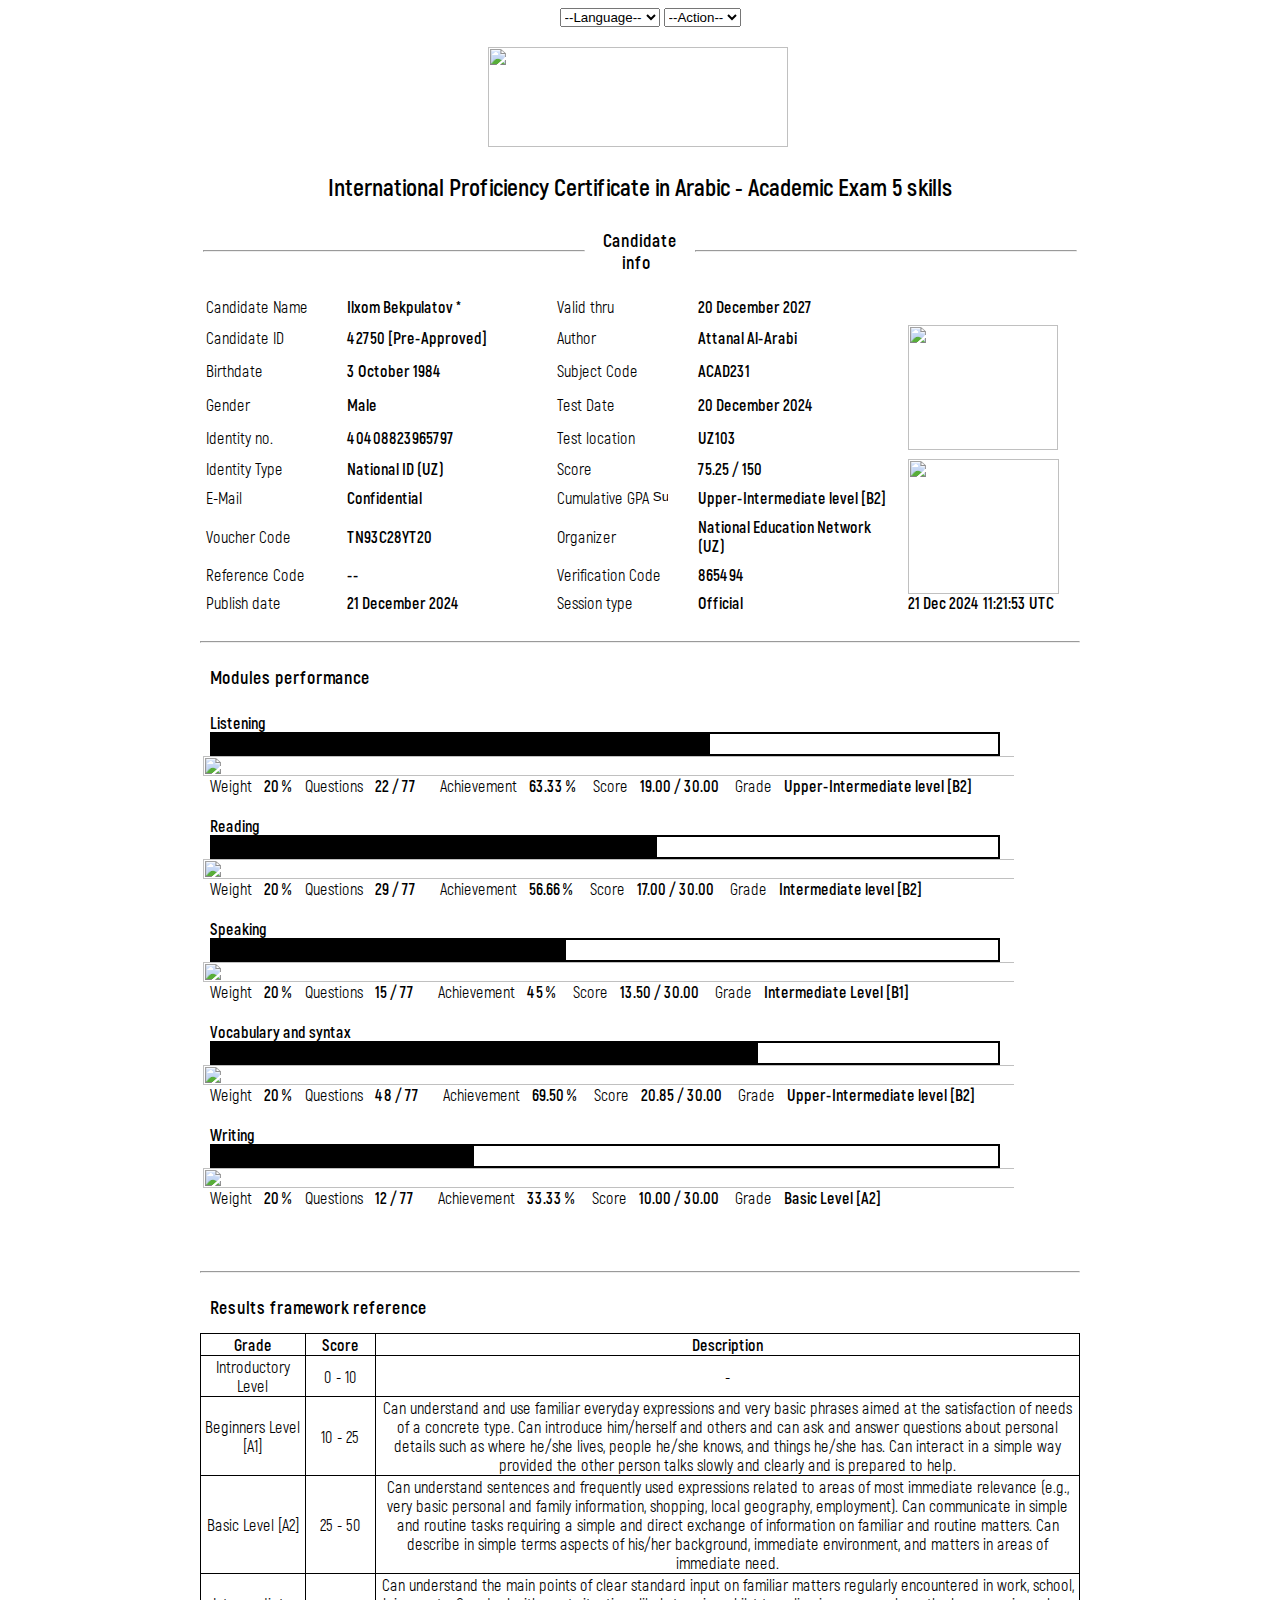
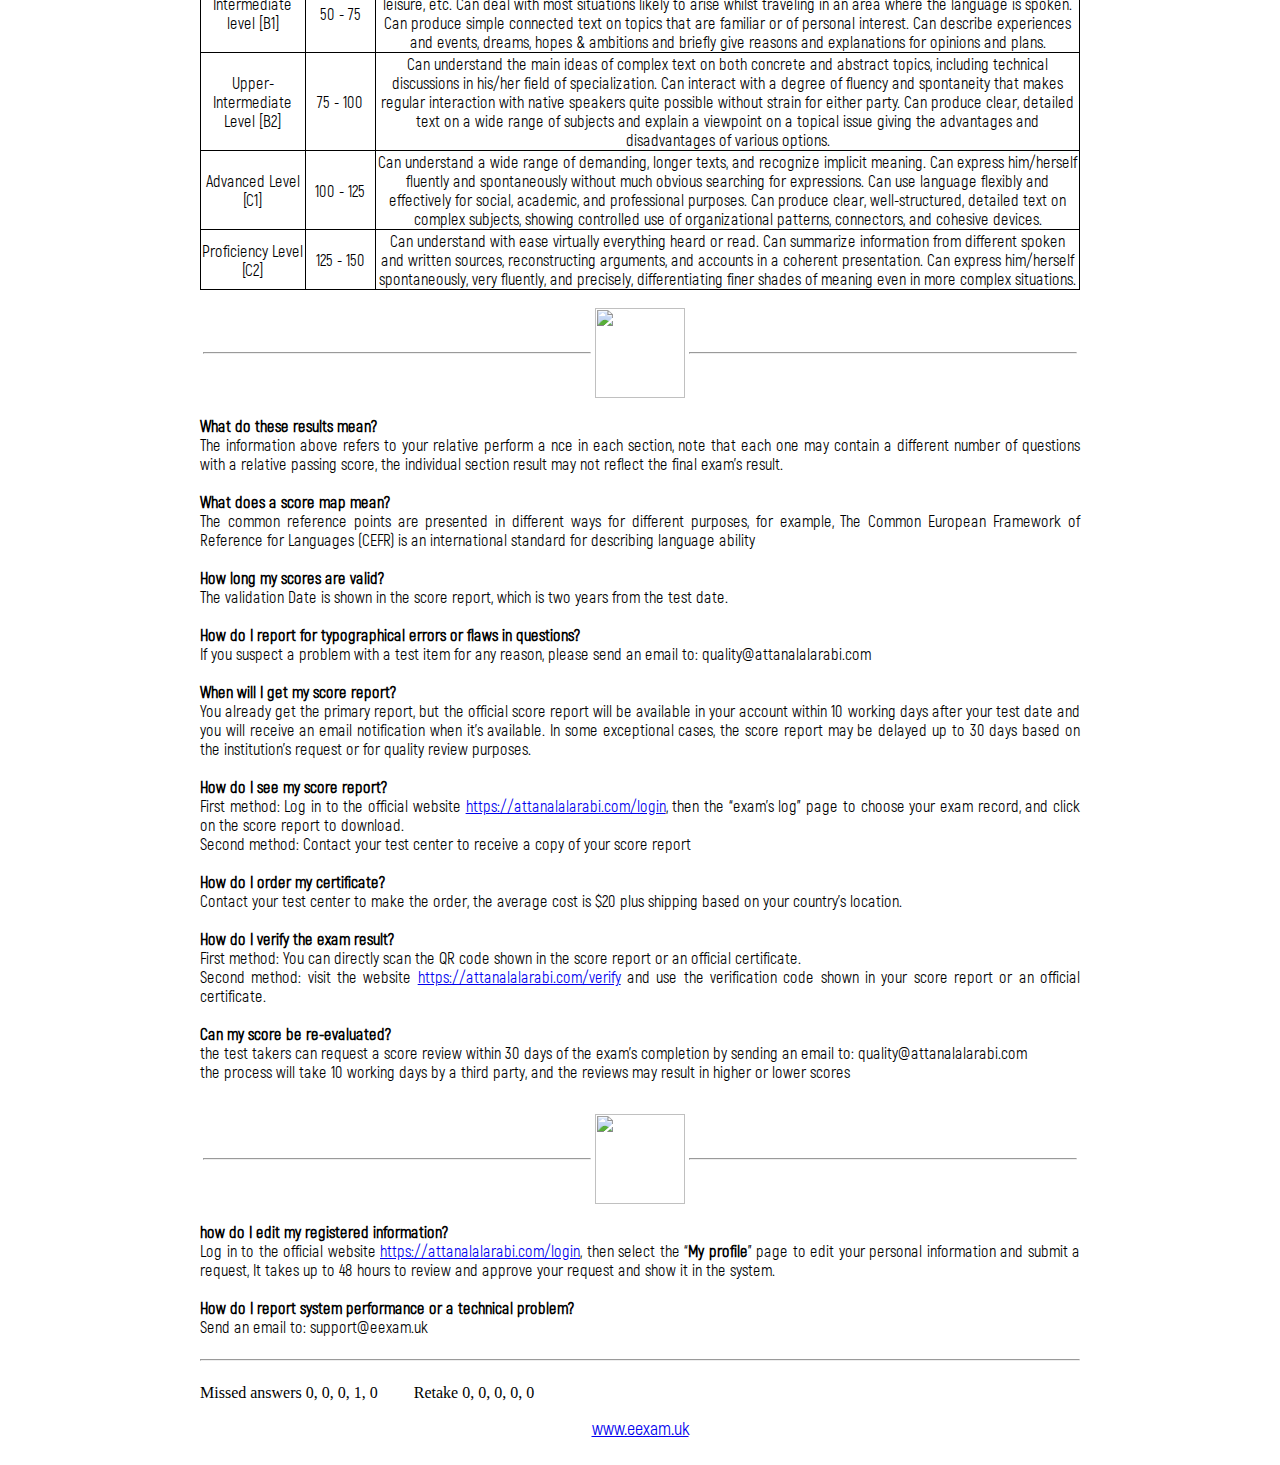
==== index.html @ b5bec455 "Add files via upload" ====
<html xmlns="http://www.w3.org/1999/xhtml">

<head>
    <meta http-equiv="Content-Type" content="text/html; charset=UTF-8">
    <meta name="viewport" content="width=device-width, initial-scale=1.0, maximum-scale=1.0">



    <title>

    </title>
    <link href="./files/AppStyle.css" rel="stylesheet">
    <style type="text/css">
        @font-face {
            font-family: "HeaderLabelFont";
            src: url('Akrobat-Regular.ttf');
        }

        @font-face {
            font-family: "DetailLabelFont";
            src: url('Akrobat-Bold.ttf');
        }

        .HeaderLabel {
            font-family: HeaderLabelFont;
        }

        .DetailLabel {
            font-family: DetailLabelFont;
        }

        .arLabel {
            direction: rtl;
        }

        .innerTable td {
            text-align: left !important;
        }

        .innerTableAr {
            width: 1000px !important;
            direction: rtl;
        }

        .innerTableAr td {
            text-align: right !important;
        }

        @media all {
            .page-break {
                display: none;
            }
        }

        @media print {
            .page-break {
                display: block;
                page-break-before: always;
            }

            .hide-print {
                display: none;
            }

            body {
                -webkit-print-color-adjust: exact;
            }

            @page {
                margin-left: 25px;
                margin-right: 25px;
                margin-top: 50px;
                margin-bottom: 50px;
                -webkit-print-color-adjust: exact;
                background: url("Cancelled.png");
            }
    </style>

    <script src="./files/jquery-3.6.1.min.js"></script>
    <script type="text/javascript" src="./files/Chart.bundle.min.js"></script>
    <script type="text/javascript">
        function showAlert() {
            // Get the alert message from the hidden field
            var alertMessage = document.getElementById('hiddenAlert').value;
            alert(alertMessage); // Show the alert
        }
        function showNameAlert() {
            // Get the alert message from the hidden field
            var alertMessage = document.getElementById('hiddenNameAlert').value;
            alert(alertMessage); // Show the alert
        }

    </script>

    <style id="OTAwMDAwMDE5OTk5OTU0"></style>
    <script type="text/javascript" charset="utf-8" defer="" async=""
        src="chrome-extension://lnaahdmijnjnmgaalacdgakieangpjgp/inject-scripts/patch-xhr.js" data-params="{}"></script>
    <script type="text/javascript" charset="utf-8" defer="" async=""
        src="chrome-extension://lnaahdmijnjnmgaalacdgakieangpjgp/inject-scripts/set-global.js"
        data-params="{&quot;name&quot;:&quot;__stopWatching&quot;,&quot;value&quot;:true}"></script>
    <script type="text/javascript" charset="utf-8" defer="" async=""
        src="chrome-extension://lnaahdmijnjnmgaalacdgakieangpjgp/inject-scripts/set-global.js"
        data-params="{&quot;name&quot;:&quot;__jsons&quot;,&quot;value&quot;:[]}"></script>
</head>


<body id="bdyPrprts">
    <form method="post"
        action="https://garpt.eexam.uk/forms/ExamResult.aspx?ID=IiMqlsZvhzw0aVY%2fdWtaag%3d%3d&amp;ClID=yfwXks99d3XI+Rbzzr3ZHw%3d%3d&amp;ln=en"
        id="form1">
        <div class="aspNetHidden">
            <input type="hidden" name="__EVENTTARGET" id="__EVENTTARGET" value="">
            <input type="hidden" name="__EVENTARGUMENT" id="__EVENTARGUMENT" value="">
            <input type="hidden" name="__LASTFOCUS" id="__LASTFOCUS" value="">
            <input type="hidden" name="__VIEWSTATE" id="__VIEWSTATE"
                value="5O9+6NEWjdHsMPTRUNjghv1QrIMlPkeY6eLYyZz+ixUnNS6rCgwAlEqI4GBq5Z21WnfTr7N3HN7/BQYmkFUUBOXUczUZaBJWzMFZLsxN7OvqXpK7MQpZtw4DdT9xPIdPzclG5mcsNDb29Waall+vDmsD1OL1NhEmlaCjjT50FseOT3xD1eudnSLKmmcT+/Z4iZEF7SIwutrvbih/74kkVm15ucIIKEmQe06LgFgiyYtRpoH4NhQvEpwKe3nhrAvVxJ0fq87nzvUz0Gnz2P/JanQXa/AlgF+5/3h7RTogWJEwwi6Yxa+/[base64]/OthCVL2eaewvBScpR38+fxUFMuKxVFE+BhWVBWhNOR/M6fyO9HN5LszP++ggc3ODFeAuVyDUdWSRBv2mD7qFzTO1xJ5xomRD8QVnRVPF9qrFCcV9RmuBbiQs6NPOgHfgdct6OVyfw3DtAtiaThdVi+v0n/LEjCfkry8N6X7R8iaLfEImwjIm2G4jcMkLYr3hTyQLZJuR9v0Ow4uW/MF6MgHSaEBoGApFc+i3hY5ETPjXQZgNPCYCiNrz2NeY05qcv8XwvhBPN3PKrUVVzatUQvt4e1CAQlZgtHbiaaGgslBi1hcy8PWt+rga8BAzAH1tClyaZuaps8ztNb+y/hBzKpjdG5edbK4JRUUUbOdJRBmi5wQlNgqS2LUxtPtqe0DqEnuag0pGhFgUADpPOMYqG6gzyRRtJ0KTi3GsqASKMxiq+WIBKFjZqDEc/[base64]/6oGB2wVL6gN236ZhTyPGsS2P6tYHxetoqGgqEzizECDbKnE9AyNPBx225ot+6GAPNyYrR4UrbP9yNgwvX1t+iW7ncVR2txnFQFlOOBOBLl8B3WNMkP1xxqU0aIJFara2c3lcXxmzV0de2f7HWjxZhTRwYlvxVX16x8RhwonX3VpkaY03QGzf4zgz3+T7r/[base64]/nAKG9ZPxGilpl6yjNo3srWgUOcYid0CjV7hr799eF+ed1FsEwF4ulgSFNEdBhF3vXBd4FnCtX71ohvo6bh1wU6W/OBPLVX9s9WUbUjEWhCyUlVX1yArqY/879VLnsDAbFQX0ZZvPOnq5Dmv9R+xgbxwjA6vqXDdIJVIJ5gGgXqH46nKx6nU2jtM+udruj3quBHnpToNmwm64shQurAIybXUG8s+CS/Y8s8BwMGBrES/VEkYrlYH9OjfG2MhNS/ZV3HdvdbizC4QOcuFTX9KnHf7QgOTBBbBfsAMwV7AZ2sJ54aM3539R/LHSs7+MbpTgsNCl+nFso+pC0h8OmAafEzFVBB+tkVsLCMZnZqkVBa3Fb/NPXzeNvHH08D3p3oAtq/ZYpH1tQVgAgqUdJYOz5UXBtEE+E/[base64]/kkd7BTpUeaVdJSEISgm8aXYWu0iMnp6KoHST5PPbTSXJTcYpb/GN+w8yT2sEtttpZMpIVQ1pcrymLWb2PuS/v7204kXQy6K6HVdQGlYxBnuFvwEeCWyCKJMVbC5shcMl0Wcfiy5PVCwIh+d3YqKK++ou5gZysPCS5H9c1DvZXv4sD3ky+heiJmKSvt7G9AuD0qph/Xl63sxflvwTTz5yEmov5Cz+iEZqmEVzxVatrZ8MaxJBx1F02jglCTiztV4FvSeEG6yHkDfVHDiv9uioyIqIfyiT4300+q5LWVvW/Wscdveqi4TUSFZYcyMBn2k2tTAb0FX/M3x6A93HnyKiF6/Dd79Zd4dzLd1L4h/V4ha5lVWiFC/rsk3gYVr8ALES8xdJ2HcZbTQqR1QPH7dwUm3uMy8MN/RXseH/662bKrkw1yyjB58Ui6AHnDiIue2nvzyTrnxLOZ0qz94957cyWbDJ69ubOMzG9LRtiHsGNDPDaYztUi/ypMLfesQOwdBKhwO+jGFbHph75ArWmgTHFzUrUsQ9axywJnjP834KUH67D6ndV3cBvg1zSsIhMOsw+rgnPnF03Hl1DS930KBINbJ658xnWYIsC66cxIs5QdimHq9JMBHVh/WB9molPKpth4eKN8kTmjvLqtnOy6BtFW1zX6ww6hcqKhoxmDro6WdlsHbBGnOQIHka2crQtVPBWFO2gqy/6O4U/OI4WCkp4jsMlkypqUOuHicUTq5k/A9vS1hFZpe+0knaVBKWJtHcX/DPuvIuA2EHPsdJ6Yfr+vkWoYxi4J894aCUIfO8sQC9oZjaAw3edVfYEC6c42BBxbP6iWCwIddHbt0mx6DSeqZlUCLetLMKhrJ+WVydLw49yg5yLBj29ambKsJiArLoLe8U0WrD+84W8wkISMYhUmdY934W1dGRZtbSd32sbg4H3CpqBUDIjiYPZr2AaEPn/6OoLK2Wc6qGUKoX2n4NVdqrSJtKcrqdY/WunJQ/M2095LJhM0RrPKBgbIL2CVGZmUufYdJY21Rx6LbaTx2QfpKQGEiMvY9M9G8BRzzIJJZurx+hh47l+Fabu1x/Eni0i4bj9MObuHo39lPLrv1M+x0DyXxR/OfgrN86YhIe3AewjVD0uLjcEJhITeA16WuFb6rmRmW/WJnCz02Ih/7yIk7Y0rwGrq+6XSwpodr5NpOsiWYdCA9udhmEHNWx/s9KOx42KM7B5DmkNdmTxWhryjJnzDIS5Cc2T89dfdmc1goAmZM6ZyERhL3/vwzsY4qJE5VZxbawmB8ic3Guvr0bGrVXKPHFk1AqrD/yfMyg4UJUTwxkyW8gvVK1vAz5/rY1DEMcMKACTJxraznloRgeg9EjOmy6CuTVqS5PxylmxCJJFpjDm+Ts143v2Uxo4FpkZ9AYvDlaCu6iHmJaYXdK4jI8qVeVDLmGUNNx++B8XGUDSJb14epZfw+AZugM255DNLhvj+PKj/[base64]/1h3ghc9GH6shf/izohI6qjRIgbrM7f98rxL8nMxw2kOO72uLY4sVvuSsfbSf7VEjx7p1ePGgZ841IjgiSqkuO3kFqkdQDp0H4wSHro+qH8uyL1VJKAJPfLljEPz/JkhG5altvf6ds17Hs9EAYCfzJF5SjmvfompDYo7zWOW5RJ5xI0ybYJwPYKqpNH+bK9ZbTWuhu3Y11ZqsY6s/XRndCbCh9GIBcxBmcRWd+BUWCurP65hIl8NaQobiti6I1JCdaXfnGFKEyDFN1ZfYfuJfYcwLzSYC8RrQJK37UwLNx2SA5kPQMc5I2ovwqjXnmmYQXoP14bWYOfHs5Hi/yqF3uCv7TnEW/VJk+pN1PNFi/y3N0RIBZWkj6MLBlOMpGBTUSm4UxecGur2B0Cd42fKxLLfN+ws9TECcAH1wXvHevWxJJUbew0/Ap++IYUWqtGGd/1TLKLUxpuyV9eeTRABr88mNonyzrqRdhejJAbCjVy/bUPV6YwguVKTOJHdQSkws7afBHnAJVTPAbx68jmwL9ZgF6R1dUzHpqwPeGduAkRkyii7dkJkm1zayusbMCFC0n/r+CZxExXJkrDA7J9UzHs9ATxUd2Hc/BPf7M/LYaZyPRAPlM18LPXNLe7E41D2bcR1KhMcIV7B38zAwIgtzFAeu3S+bk6IeWeLH53dao3LxGPfFxxVfKCP7cEaQIUNoJw63d+I/pclRbWeFmB1x7cR9vuA8CB9PjstYdvXNsXmaQEzrgYHPgpZoYMkKSybdHAkyfzBs6uyrwGFKN7SJk562efu4WC7tGA4Lp4l7UHSZzHVIqs2CFnnqi/NjYfz6SgJUNiOY9+nN6B+rwV7viAAQqZIUqCKdBVZ7ZfXgwo3nYoxnlVq89aoedStqtlf1kL6x22TxwrLyHGlo4ZdZ99zFzVesGYwvhaWzIC4COepqLgbVlEdRR7HPwy9VMY2lE+7WTOAenJen11CVnSJfovlkEIe/BKwjF8ueIzfdsuyVwhozThHaFk2YSpRzmT+HfsRX+CVwAKEznjWb3EghMTcidxPGO0aljm2bLQWqmqcs6ad7oGLxzkuXtBVeMUMVWDCCAwY+3EZrMfNj2LzLDUdqmttCO6beouoFOAJphKipHyPgoDTyrY0g/s3pQBL272sv55e5S/M8H/VxKl/It402DqINQDHzqqNa9OCbxCcYKEeE/G0omT5voKsGSGq2lbcYv9zkDW6RP57avSliwFDWZVyMYrwFs2BkjS46yWtcZyA0Tlzna9/vrpU73EtCVSZl4VbuIwkGqZ+vx+3fqjFNXAUAZ9f5Csc0g0vzjeV5qaKJbJGelgnS4obrYoKoWN6rh94yBW+adWhLX2tblJpLFzUWTuItPz5sYCmU1m+PkPQU7OdsjYoqi8HSnN23Ok/uLhD8zYMJw9+TpgfbeU+B6HA4l953O6TWZu3INy6rBxxUEAQGfjkO8nlf2bGmSzHh9B6QOFzNHKD0UvJgAycN/PIZUbtOAMT9J0D+yXYbpKrlpdlZslv5Atu33lLs8TUFEj0GZgo+L4JLDyZalF/W8gFQTD8UWOd6blqQCvi4xg3CqaQ5bBDRq7fntFsg94OBQhAcJkPuuEPJt3sD3/e/[base64]/aGIVXcvJNaGF+t69sK2FrMcmHuU5rN9zJRkcmzgrtGneC/1mMQ4Rsg1Q4XTQgMqM/SxVNAkI6C2hw8cGKhL0854b5X0bS6GFgP4a3ob0+hmX0honyvvFRAM7XsT4d9m6+j15AVUsLJEaz+UTp/nb/L2fjvS1kqWejSnTaTKUeZppLDiQSJvwNMBEPrlCTZkbZOHnkBDtqUzeh8hor25XLIBAcch49Rdx6y5bCmpOvIUfTewkc4eNAHi2G8LLNnhgmwaq91pvi85uViwpERmqJhN0u+e+cyRBaWaLPHvZRvCHAWU/UEosZkDC90/KrZxO4uI2YD2yRyfVphA9KA7AXE6cTZp4Bs6uGPZdc91+TyWcRxLyDCsF5ie1ur9FKAvepfmWiwErjBJKhlr+tuuF/pK+LZ0RqIAQyzwOJelBI30otIiNNzBAO7vuvZy616eFgMU81FBsgLSsDGwUWrOsBAMGiTGqEwjEMJs3GlsuOv/7aT6lsGJy4lL0QMZpU8V3Rqe5mPfvmQ1zyqMh58XDn3Z6b8HUVc4L8G00ijgwcUoNtHylhwW2OTUwK1n05HvgcgJh1JO4v7aS+FRXGKuSscvlpkdYLdFw/NSFeivzi7/4FY4e8FDcr818jt5v1hZtPi5Xe1L1lXyNeZw2ZN+vHJMXlPs3v7+xToVRzX8aZls9Ebf9XHwTWeZtPF67+PnkFQdfNsxOcHzCuizdEfGIMXBx6FZB53magcTvps6TCkPCevZea0N7rBVEDZx4wJXnMt4/v7ZtjBoHamFDYwvEIyUbMo9CcKtYAFZcuX60Cmp5q3fu1YpKP1IgsusQu9x4Ikm/5aPDI8BsBo7/JvHF/Fo0sUVJVovjyQSvZctDgMmEU5OHLMGJJ8MxZpmKwEEiGClEJWvFASTxxT6XuPoXJxhmY2yI/qUPGsSYMRaqyK6PM0EJRJVn+m7XzWhIK5VFRsUv/t7nqQst4asqDDMMrduDcPzimhaoRxRi6Du1+cJGLbIxv8rgdqnjtjy1T6jqQb6e4Dw4HUf1khdEDnX3pWDh7rAQ4jKDliiC81MDuF/GelJsfLnlunKyw8whD/ehAj7EbInaBsYTDd+wUX4X0porFs1GC8DkyuJbn5fwjS0/kMC68neSoRPCskRaHiOKnhhUQ59ha9uwqxO120YP8PoW7oRQch7q/Uca5SfC02pAm/dgcoqgqTg7Z9Fm68nNEbYXOQXARkVG0fMsVB/wSCP5VAkvveKHrNPjdj8o9BhQ6yRd1wv6X6IB7F8x9IaBpNWToLS2QBy/4rXVEzyqoigUF+alr7URHyilhi4/6VIW7eJIqHHdctmHinBqFywPVQ+rIKX2F2pqplamAzuxK5YfZryeMQTFnT0i+B23bHJdGvOmRh4HtOq+rV288QfE0x0RkAtm0VRbwP8yDQwbKEEu9IJB7WbfbVVxMad7gvmMGqO9uNlQ15hx7SVu4OY/o6sNRaXG3lgT3poWBm7M9WdYb0z4CzxOUfwLe8BwiLf0JKORdL37gaPU9Yv5upkWyXAnU9jRNYzZfA3/RvxyLaf1Rziiz4L6kGn9MLQVul9/Hd5G42LNi9MXyH4K8BtrFHH/rfuy3Dv2j5JWQ/vzMBJ/2akWD+mxm9FIOERUguuHCGV7kziMEm/jVbytIB6nlj+fEjHT1wbh0XboBjcwWu+Glkm9YnnSLJZD9EmtINcwSv7KYNpoqn73hxZmcfwgG1QPgB2Yb8X3MXu4CMx5vGvuDoW3OW0cmW/zAKWmPu/l0iXD6Q+ZfOspode7yPrCxeZXMm/YWzh1cZ6sqJR866dx+WSl6vSivlSO7YfELbs+6Ti1wDTAeBnjlcpaxv1yOQ6sT+xtu8zyMc7IMcDAzM/CbCU7R3DDCCzQ/n9poqWDNmBnorZ8N2MqLUywmTgAXfZyt2tZvsQ4fJ0nF4HyItHJHD5Zt3HJSCOGLowk4I9goQiZus+AZ9SkhRW/gSTvL/59/A0Ma6ZlBmkJoUBSrpviWlJSPix6f2o/GpU86QBCRFSbT63sPcyJJQHH+9Dnhu01KlbiSRdNLPyzl9TIQWotaY83NlLoOBx768cfmqbFCJ9L/q29TASrGbX2BKc9THbYHt8vOKHaCYXgfD77L82iNCUcks/tefowJaKSe/t5B/ZuQNY1i7MXwnGHXoEW/5e1hjBXOWShLtmhdITN37QplMQmoA8atUeqzrk1nFzDz9J02Lunzw8BvrL5mTVEHMaPU6DrFrp6pzQvJHJESb6VFjddMfy3OcN/t7CsTMnqUebU0i93ZQ7SkdK8Q+gxLboy4nYODJjT6eA2nfVD08BYO2P6kYlhhptODRYEXTaI81U0YJV+gZymr6grN1NepkxR0OUUcZ1q1iD8A9sIXGToRHmlHxOJ/mqikCBhv+5A1WKp3ALQSSoWVNzF9DADCvA6QwNbKcuAOqHD9X5eVKRdC4X43Tu3fAqMZMuHLSOoOq8WegGkGZVOxuHud4iT2YP0R20nJIZN33Rs8g2rDBdUxMOLItxHwsQce7XitkpsdX1qMrDzxbXlovxpo+ldRy+zVoJ0Osx82/bmNbBxVZE2s4V/stIDjnMsnD+AOxd+AvfMEH+9Fc/8nOH6krDVgu4HTv3V+Qes+ea9p67vBfrq6XWmpuVceRE33dTXj74E6AFUjUK38GSJljhQvUhZiBgPC9KnFL0qMn/IMsULuIlzMslSRenVvuIuq4VXJgX190VXJIrqB1oW9KSNaN7vlOK+bKg2tYeejKGDOT1dOyLpiTjEDOev6/[base64]/sX88NpiS4uVvadvbCC3lNo8JzdRhp37PdEYmeiUWDqW9t/sUH6s2UielYjo0C0OG26ZJXRaeKMwiotBQKRvEKwjQU4YvC5iZSfYOR3efdf7DLPQtlfoBBQ6e5YHjyNGtk/gTMUEN7zbIZv7f7S7yStwgSvAPZvbKEn+XbGnG06gvqPyFuK8MR54NOrisz43xHaODZZX8j1h/zfFBs777CWEmcA2+npVaElMRP49sIvhwotd6HLlyU7WfUoYW8RpdH1wMCfFde3L2Xjnb0Uk60YhKwpNPGNZ5EA8IyHdWlDmwjDbGG/VmxLe8+Py224vCp4KAOLJJFol+9QGuNbKG0mNU1ztfXxuPeCfS9Z308FNAbJacLzenDjg/TtvA2AMmgfwqHX2cFDlXN8zLAO55gU22ar3OkDOBJoKIgRC84JhQc4nsN/xXrjCTq4LyiJmPIhcrRM6FP/wljdINd3rLiRdCVtxG8O7Gxzw8Ux6vCauP38NPaCp8lLyYGOI4Q6VVQdGZIG89h0wibM3ZGZ6Dw4KYkBnEwVLKLbFJhKXOILMFb25lEhefR7hqAWXDqPeENQ/DOd2+TS0vGAztiXnbLwSRBNQAwIv9JuZfGpWEDTCHOsxs215t8UJIMgM5PTc3UooF5Ef4Q28D2QnPQc8UNgf5MAtFL3+rkSRqC9u+sATk+8/GXLiLcJF8IdKIPI94SnGw4JfB4f08mnEVDfXN+8RLfY/[base64]/QwTth/9HHsLC6CmzUvR0+PSC+66sRW5w1MH25+OblGiupVcmZfBtGTEIWuNveNaKrqKg4SSZ+VPubcqNP3DA4UqNi4cyI7ai3uRYKWERGu+qMYDwNRcawGpFO7aomGr6uBqIqVAjtlXQwRbJITG4fgd6ehIlpQfNPAJHWz3Dn6/MKyxn3E0F/q7y0nrhhPuiy0Cv6lSviJXH9tztVAeJvPcBR+8uV8d2GzKPdhlOOYk/tW3fhQXAczUqCtTSTVjSvAJGAqvKn1j7NN9MYFSRdQFchIFPZoKKfD9h6ZJLMTH+1ESrJDQ/f75wu5bZVxx2DGew5NfVgafPaMbZuuIvAXWI7BwhABZf0uRw9gcKBqrXG2q0/6R+WgaLQsu7NZc8ahDYQcNMPyughIfUAjyBOkqiwocjmWHw5Bm4bMPVL4Nku7t+sL18cEcSVxFU/S734qcBZP49X/[base64]/[base64]/[base64]/HNngy6V4FHXs59IVaTuE7VZ+jnkOIdnYUG0bAcbl3GOKgRB9J0dPu5RurLwMZJrsGSHFCJHdpYxLjXP9fWosPDDrzXMbl0v0zDwoCr2E9Wvn90xxN5GAiwWEf5Cdw0DdnrGQUAC1ltAGU9RFc88omanHM6qYBk1n/hjuUqidVLEWIeLPy2zmvt9ZuRgEx4a9l74FqA5a94UW/9tY/WGVu+/nlxNS3909UU1ddwIaV0jpHnSAVOABXN//9idz0lWb0qrZmkhcByGcgThhW9COeoL9Ihmiz6sj553kb4rHkFIqG9rW0uRRKXVEVamnCCOmO+n0Co98igcNkahcg+Snfp5XFy/skwT3xU5jMrBcTQzV/sXiDIhCyZUeihyOXL/72jXoCYdTnOIS03a0DrXhxIAzj40MGScbUBeyxdoQ1nNPS/kRR9Twh7kqi99uTuGQhzCG19kytNS4hxGO5Mph67elniEwf/5Rd+MRmilXHdjiQrkt1t907gptVlAcZokQ4kV+1oZZCbnRQ80oAIq12pr0A3hy+mAyc+6DUkmt8MypTpHtOvRF3Ie9G/Zkza1MA338vQ6CLjRUn6wj+BH6LSR4m6gmigXOGlVUwZ0dDpXowsVjBeUjTeEI+a3KaLFD98If5IqbeNrhHuCcW8Ih/VWkxLavWMTw40xoM1B3F7kFY4ZxE3kKGL/1eFPbt8seQ93GufvZKX11y7cCkMs+8S5zUfs32QHQoPyKK0kd1chfDxAEtitDHmm7vZFgfnSq46g89I45tdYTjJQsVzG2RdV+B2tYQ+ovB/39EdlHqOP6OAO9tTNu7aMud42+UlpZpEkwOj/vtXpPfAy1N7jNpJT8Ed9U8b/U/M40nHz0QNxZ801yUNZ1gVYMkFhZI4TtxSbZEmgRhTba5zbRkpxJaNB1EotGdpqlC7GnahtJvDEUsIUIUyKKHHOs5z96DuxKqG5ZQ8ybK0lfnzYokIu+4HgAx0ceJ+EbQPsD5Wfjasjud+jOjQpQnnz3BzIVA7NgIkDwlvwrKBJp7m/wVuxfJbq0eKbgJNkOUbV7AaAqe7HcJIc0Hz0Q/6VopRsfjJ8hUqWnpcGzmCgqP2Rlr6Cyxab9Dz/jztUiIL3FbBC3F1sAmAnSPkNGMEs/EjLnyJuNFVjsdNMJc+STFQpDUeq7yYXltGjvEPBpSuVFrYKTPmMGE8X+rcLxbXmlEJ9uKCMi9NjOix4a+uo6/DZsN8XRa1Rh/o8FsdSRBc3tBjGJ+mCQl6fToGYaXVRfN0VGqZt7/RIbL6+e/leP3SphB9azIXEKyDPoThmZNHOZm78uQhtP5nXNt9YgkzHg6DTx/kKilZ6uffX/HFxdIa8VY+FsfIIQnkFfUhnNBsFSqNPJmXIh54Lkz6TfOWI0uL5Dh3JzHMVOUXBkHHFVip4qPgL5ha9vW8zCcO160a43qeK6AosCo11Vi4wJ6Y2eOxIKdUTU75wPY5B0Tnww9W2fvW0dyuv7rPUcsfxMq3404dcbOm96J3HdT7vp2882CSIEXJN8hAdKVbwbji/[base64]/VsFVF5FzsRPyexzTYdTVEzmAC7UA7yCQSBruIWhOEu67bKrqluVNL+tfcyRLIlK894QS9K7zqiarJjQzxBLDfXYSt6789GmibdoKpN4y/l83ksp47iOu7eefUakSbAjzC8N4sGqvCOzBB5OAAoO5kVAH68Am2Q4s75PYHldgRc+yOfvjs6gsUDmc/B6FJTpkj4ts3sUxVo2XXnhruV0Maniba3+DC8uK2FkKaa+wIxU37hR+hkRZqEHAmW4H9tJvjHtDJXSJqxMegp8KqsluOhP5QBbglVi6+iFPum869QKuhvGNP4Wcoia2k+/thoPvsNH+q0zq65WoBX6KsgCvd8zb1t0DRU9mD2gmc8igO64y9SiLr0NxM+a3DQehWp9lOsI+tlmDlo2xJT5StNwCFjU+CSGJNo1SNdftfcx1uz+amzFW/u40aFDISj0XIFYengr6eichZiXJIu4X2HM3+D5q2kYLCfILAvNC8yF7B0vgb0c/TMhOiwLX8Guv3In2iNou0XMQzwBKDR2V/jQxBU4hoWCYdTUczwHuGeh32o6oTZ/nWqK6Z8mj1/onOv/Dq+L/DujMzeHUuf6/dEo+M9jtynLboZrEQ94WYGDWzDztyAgub8M66prf+3iJyI8pWZSJhgow8X9oRSzctsOIqpayWIkGTFsM5hjVEJYc2TPHPWWTN/EBtOw5ODZrkWwjOckgQWRHJAMI6ZHF8vYZ1KsTicHCh4+LtlRMd6CBvXNhUsppK2Way/[base64]/bN/IJ5mXxVpfk/NVV0BgaVgvOnZ9z982d2bTnxmGShUDMBdQXu3TycXuul0ELAHSKkR/+0rmf5EflNE3q2T+fn7RwIRaoCFuYT7gNZX1HzGR54GWmCzB7BdNEnG8NAvBZiEhgXyFpWsw1nIQpNoRxYPkG9auCqDBx9B+/77XLoGNEtQN1oaJc12OMtuxgXbZP/G7bFlvQyXVjRpCZCbhaT7QzG7QAKMg1hEvZxI29cmgpL9BLfqB7eL5TvHSjbHCvVE8f9EJgAioI8+c/mDGq9iPZg2JmNQOWZo2aQFad344xNXsRbL558SBPYUZbpXF/fhdRQPREzDtJ6fWcqJaZ8XYMGL2AE1oIgeoAIsfy9SDZeGKr26D7YUcGk5UchBQRDbtWRwczO2zuKHAltGPkClEcIg0+qCxk7zshKZYxFGVkhHdJUuk9BSMGZxLcRZojvQ0OaOrww8C/p18wVkvU1LMXWsnP8vONL2EPY8AwrpAUPWQj6KY4mU7CagoZ2A7AAhq85XJrj1sJCr8HkrWJymY7UxP8uFH/YfvNA9pLgOX+g4IvqNvG0pKzolSYk1u0Aey1Mydxu0fW7R4d1uzW3GkUzjbxLIPqPN2dFLKBrBVzwjSltAyjt/+MO9CtPwsiakXxUlNhNFN42estKHLvs3Yk4KQufofEWNAJGqA1yra6TbRj30mt7khEZQEGYQoB7U1vqle4zB3/SAO05mQj3Wq4G20pz1yTtA0vsriy8SMoz8naI50urV6cJBcuqW1AASp7tpFko9XyMB6P7KVX1/XhkarSrFV53azM2UEBzBEoTDqXpuxvyVeuwDlzIngX05yM452d0bHI4EdB9oTd++oWCzuYWLrati9GDwKJKUd5EUGYJlXfGPMSwSmCrACHxkyVAu4G/PtsZnnZQE/Gpf10/LG1DGZLfYwJXwqDM3l19tIMrrVrS/sMQnsmwhgT6/B0K0T94h0WdIyBBp3+fOQtb/Qgwdv9Dm3jqzZp703UcKd0TNQ4mGknmrMjCt7eCAPDVs3Ss+K2qYTqVgMXl2zOG1lvJwumROTDep+6n0utzsLQF7ZWyYuhpVzN61xmKln10cMBkym0Fwb/K6tzJUJ7byYhmZK7J3eKbGy9PDXfSsKqPI/Qn1qvB/aE97s6d/k6FpJ5QvyvXkwlMlUazawCUoD6uWyfuSQfoPqGARTmjqRyD/Bj5ZHbSLsNncKyFoa1laSw3ySfexBUI8KjYrlrhPa+mxHQcDPhg5NqudIIGgHlvuA27qondKLjWN3aGC90/f34+KfYRFe4nEUhs1yFmFaMdUFTdB2hDafHyGGAT//uCKOaKr3FKEQOmh11+Bf7T1dNL1YGizPeySuKUwT4KBVMJqQMIoGv6taQ+bFs9zmfoDyuVi9QfoMUW/Qtj0MjhetSig2f2LHcvLSUVn8xxR8ko7+D5BUmLPP8khVHyVXhDvD6xVHzlooyeU1xI2kbG8pzaaAmknI/Ea+yQIaNJCHz0j1e4oX4DuAuRE2uanLkhBuNuHdZlLwaxY1pqXQ1hLUm52SKxah5D5egUmuYkgLpGOs2XztlF9zeS1/DkI09/XoOBGjaxCpLFbmotbzWd7c8iS06JBZdXh+kuMzDTBPTc/pzIeOJsIiiu6eY3yJM5cRDjbFc9PT0u7SXMR2hSsTEdydc8pFC90XBU8eWKwJa6JZqKGY6z9U1ymfuGV0LyiDR7i2vt+5K+smgt4MBLo9Fd4DDCQ76K+dxoBw+Sk75pSx5F6xmlZODiamiPbvuBD3EP2aFe5OGROPJvw14D5arlwBLcSByxzOZ2VY/aR3Ff5a4cgOsGDRsS7RYJUgYt3lb3S/SE8e7sSGosUUrvfbsEyojhLM7SFGzplGpXS6qE5mKqmm8VnmVdlibAovNt/m9s6CylC4615axzQhVUJ3sTyFJ2Crc9f+uwbMnRGYUiHxF8L1srayCqn7AjojibybMUB7CQ0en4yKZwnF3UhubN1eDlX1c0pxN9QTCUl4/HZPeMFBTkdvryZaddbg+V7VTvETTdrF/Kdri3WRW6zY74DIPlB+w4T+DakYpDyJDsYai/rVdaJ+zpBvswjyheY34h1tH1Q0PEd1XCBy7iRxg+97C8dmNRIY0+7YEC0wiD1yPi/DXBNo4BDh86cRDX2DoKFjdYcxbvQTWJRquvG0vQQLNNqTJBO/28wZqa5sMW0hsNhOmeJK5QGHckgq7qs4g3/iHwx0QO6JJ3/0V4epXSLeePlFy6tFoD8xtRxrBxMNmPmRo/Z+elgmV709kbKtyxZ0S6Mcbf3M8vUvm7wkDz2lg+X3UEgGF+G6h42CeC9yHdC22mHHre5doE/[base64]/prQmr130Gd+rV+D3gfS93/7EYVgWspQMosIBvqzlytMocHf8kZlMMsbON4ck15fp69IS/Za2EUS12B+xx4T0XDjbcXqIUctneyklOu0MN8ooees/A2bxSDPcTfe0Bofs+HYiFUiiLIZCj317U9fC+jHa2yvllL0JLgBd1RH4sZjNK1VSXg2hjrWAz0/JH+8P/ckQm4WxpWebDSKxR8jOPkvn+JnzoKzR5NFMjo82E+wug7aBJjHrQLE7iIX3krRBvoLQr9vd2kFJp8cN76G5QTk8qAwweqjzDtba2bQ8ne/ZQ18zgl/YxcY6Qt0EL7j8WYgEDLB5ZHdEEBTQfrQa2KokXc6aZO0w3U/GF3AJ3LXAYDUmZVR8ra7VFlTlDPiOGky/PeNeOgKLhg5/t+WmzLw+sIlYkrBoDFiVO0kbf/mQk+ToP6lt6vetfTKFNE/SRqb83KA2Z1P/aMnB08Tj5/ztdFtX9sQjdZn0HgfpAapN5Q4Qt+ma7outTeNtVStg/eH7fqWWoIj6AgDRZkrm89CHhoxqEma7VHKc7fEbVN5Prf5AyyXyTX5dnjCR9K3CVRvNsFj4aEtnXgOxaf14e/ibLwJw7btjU9ihiskiWJae/LjsimlNYJmIawcOPxKVKVCWUG45UXMY1Psi4SBzZ6VL1UhcshPjpeVBuIFFI+tAQ58C8cnmCox9hdTbUtiTIJuZX2F8KFTH26S4ozGjmZjHaLIWnb5liFV2WZu+oVMQXzWCbBCFX9/MyButdkRjvlPOaC/74JehjmJa/5qyY9MeDs7MWy+uGXXRyKvIujUt/ihC61V01GEYIVxkEhdqmLMzaEZjrBzLhWKGKJTYowNlQktt7f/eGnllIJBWRm7iZuBLrzbgO8HdRd7pDCgm5sGCHBggozCOJSF8dAnPfBCg9YyIaHGIAFaTJbJ43aQmljcUFKMskMeybi1c6Wimfp4oJDIZNpjgGDuCqSOjeM/[base64]/kxXWupO4tV8maU1kqlm6L9HUetLUXf1pNCvFTHZi8KyuF5+08Txf0w9h5/w5QRoz3WPPME3ee6gkHIV+UVgdmh10TN+pc73tQvjybaUSOs3Zx8MmvC31o1ZWdSnhdgIVa1DY1mTS/Vzfna6QkvgCcsHIasmkrJH+K6qhdC6S0wgPgduocOQR+2stfSV5d+jo9Ztpg6hVDQw8nHSHlTJxdqYGEyR2F2Gjxrv4EoIlW3E4UuNSVSn3/SmTNSEtvC7MC7WR080FJ72L7imEs5aaEBkeG+a/LsnVNFwaBdJlDVTHR7pj3VdjRHg7sOFwwjNrSK+QmQiGW9U56StNPaLgwc24mLnrf03msEq5EaTByiqMue5Q/Uk1GWqXfBcz/eVgBVbUz8ZYPz7ioWtRkEDJ16ermyl8uQyicZESx0hs0ihyooJj9c6RfLrkbfc6IhGhhLKHtADmWoq8CVYCRCm+a61leabM0RNE586ZmtTgxCFZxqRfR6ExT1uESlzES96coGcmOofPYTE3/JNMmeMuGkreKfR8wYk1dLioceEC5JzkM3Ivm2BCFKceeDpAfoqbEgWq/9GuEoEpAL2FFEzoOb8MWGTqKMX+sMQGNKmkG1JAyiBvFwnZYQkCyCcTO/UWsDtTCdQMS7bjORgSK2SvFvRDofTGzPuTdx+F+ei3ni04lKT6sIoKbiik0nqiWf7mxsHPmB5do7+dZQ2/zhHTvd126l8k9nEQ49YhTIWMYu/n7LZK6WDsOCmopQppv9iAqwwqVLjVEyd1kJ0PF8TtSjEVDlF5pz1y/wgBCmflWhARWOpa37oiXzZ/2DoOeaf0YqS+GQIwJ9wCBUSxwukujAlzPPnc8tF1cIRDB5bDxbBnK5Pf4FfQVFghTqSwHzl5bUlCbcKkHUN+0grXPCAPaNKurUvc6PVMHJ9TY9YGMh1lRafgXlAKI7A43UrgkahG0TUgkI1BjCirDRUTMdCxyvaR51H82HAmo1QFBN9Biyk/bodH8LuS/uDnd+mVqJT+G4bagFPZkyIqghwAqa3tmTIklQDB/7YEdTfmSX7euc47Y1rS6BWoKvBjU5kwHf25uF8Tw0Dm67hg6X+k+yntzUPAwqfNs9Y29twReVOM8DQXIKm/GK+OSjPXavfj0GnslqaYgO7iUPxjRnWJ7kSDmPit+/uBUXbi+arh+xwnR0xQ9qdAY9grWS4pic80/HZrJgGme3VzAcOFWdEF2Rt0DGpS80N08JmR7b/[base64]/U5ri/qxQ+Qb5OqzUAlYPWVwHnVoHvjuG45oxW57MnjpmmDHMf3CXtasKvrL6Uog4/7jvgd0d5RIvSV/PnA7OylEi7+ZZeipd/pHUfsA3vnbB8Jnk0xSMazHtASR3n4srJpq+73SLZS+1s6v05FxcRDs0YS41AgLjJAzEk5F0kcY2nz/vCzZAv1AvQ53FqL0ST9N8O+cGeEtWsu26/5AAbr/g8WW3P1xcCYFLmGiF3aBTaOSC+1cdM09SJF90pCUs2xGcDXuqRRFablM3k6f+9aHWBkIgPtz4/J7AKAMPamXBEJ+fBpB404HLzBgkpGaPbzSy+tNVqIz9fURnCaLWi/SdkImPaOGw8uSAqcONbP5BzOCJLqb8p8XV9CGeaq528KqM3Zk7C902+9ct8OiwVvrRWM5j5RrWBtOcRoOHlZbFtqi70oYL7HfHpMindCoucvY5yTxE0XI3SWdY3BDFOAgLDo0gqzEYBahnEo0vGPrXSJeqUU/YWf2tLqM7RovoCGLiDKF/qkspee+xTXVR2REPmPN3ejeZdSCEDO1yBnjZZej0jBIWlr9X0rVflzl2tTY3+DEUuqFI0p2LTgqUSBdq1vEeQFFNMHX5eQ5H9yPy3gTpdfgwDiAR6mbNRpGsYYusNPAuGiSGTAN2ihaWVHXMtjazjcU6iIVXtE8gEp8GLPVG2HQgQ1kjcTUyXIEr6koHC2ffrWWr1/6xiLWz23lh6Qdbj+dHtweJtBFZ1GJi371QAgjMVk9VmhIRlE9rqVeHuwcrFV9HdgXx6O0qDkMvV6UxGSK1mZwEemzFX7C8v7SP3LhLK7QvvsLeobxAonOT5wXoxrZCp8Cu+MIF+tg1iW1otgV5AXM3F797ZQHGgEngSW5KvyT5+rR/xW/0SMxgTrzppbkl/knVeIJPmOhPfXC1Jbx+VmYf6S+3DROuoJbWUn8UMjtNl317r/Xe2by8U37PCmfbWbfNWemQnCDTsBrbqQGZQKYTSM250/mnaB3kC4jOit0AY/aVpTOzsxeqK4Rz/yiprA+wpVFnEZk7lFsC98sfBBdCJzTzk4pGK0+coheCWfolfnvr5x3BzqMeIiDuG0fBRwWtsIEPEa/ujDME32AGF74MMeZV8Yz5u2IN34e6UoCpkbRMT+aAgznYkkky9Ic9TOnUFGf/[base64]/z6g+sp1mzCIZXYZJa6QfviFzqE8zgY1LaRM6Lm1CcMp74lH2omD1aTYIFnRs4SvZIzZBcOVwPnF0GFSsyHH8aERodK0yEgx7/aI5pHuYqMMuI8BhFzEe4g6+xhHPXNDQhmFhnl+3N15uYn9GslS6aLkxjHDU0yBewLdf9I5QyyrRu6OxIgNU79AQYTeiBZTwPySaI15prPolkJZjo89MabdX1//DukrWI8MF7LEpqe9PuGb/MURHOUtUklzFUjCgCYHadG2xmfJxWvC6I3DQ81nw/cNaKqkbtPyxFxGZZB58PAnKMKitIZQM1/[base64]/o4j89jXfbzvOYh9Q0UypFOpa0fBQLI4dFhRjDZWPp3T5r/UPCiIE2jec4XtiGv47ge8LzoBbIR9ENOjx0NZ6L7Vs3NN9dYv9PuumDFbHIYVQ+ZjzizyLFmdBXr3xJ7rZ1Ky4RJ6MJeHWVbW+txAPEAVEHNAc/O8TAErGu72ZF+QOPukvXNkMeq+8eNq2KpxO1NMQm12NmwHIAVSf+cwXoMOnVJuUhPBGYRH3IYG830+cKCrMc6Ffs7fGjhq0belDaCmuCi0blS7Qt041ZNE0Ju/9nRHt7Q0MOZ0/U2bywjFvRN+jqAljd1WE3OpvMklbxQ0MRhW3bFjIglbIjTYzp1RT9Uro9kVn5u6Tk2XuNM7h1k94Doxx1eZkrXjnk4sFzjXbySkPAEUcqtsNrC7kawvFRIAj8C8mEpDkJD1QTifmBHDVO5+5/wthEEfcwLPp7mvf6TY9jWWKwRBnApU6+/FRVUV8duRlTR6eYfeWIxetq4Sn0xbuIueXne8rNbLMCpb2dAwZJbBmCL7Wi9Fou7vJ+i5I0ouI8XrMZb1zimCobi7/mLHNO/SVkx8+X4C+cogsYNVj1UUd6dVTABvSn/dMHf+ZoyAF5HnFpz0SvCvU8+j6Maqu0ZE8hiC1ZWhOu6IsVPoe+RdaVacVRntTdFbx+PPfHoLRLXF3kHnXJkXQsgK+kVYiOnwZpq0/F2alkWhN42RQdLSs5TmnCjOimHYeH8KVeRiRVA0faIqo3PvxnsOwYVCvl5DhBefMjmq6FDK+Sn+ugfdXpFV2bPkplGH3pmHs+6GUus4OwJ7HhRimJiwLo7+5H593ZScL1MS7ggv2bW6w9z3pj9pCLSBZygMqz19Ryybky+8tgDpCOqS5IWtSlPNHBntHc3T+jUUcZ/M7NGO1VGnY177MrtwQucTivnWXSEM6m6NBBqk23XK1bqcstGocQqC8+jfCxns4gZjtDZ6mqePR1OkO3Rstyf7C5f3PZgmg93W5AZqNZEngHcfEqBurMQ06ME8zhIGatgDS8juASJ6p4/Qvc5Au8C6+r8PaLHP6qncxfV8Yst3erzCC7L1lCOeu18T7o0nFQSQ/xoYUeFKlO3Tj4qJQuIJRApl4oXV9gxH5UNpC5izhH4x5VpWKpOjUM4VlfuHt4gOglXJBkReoQc8ijrKfCApd6iMM0oGZX+8xmz7JE5BtvI0zD3pPG6C7uwP0uCrLo9ALr7XKAn9E8IHwmorpEDu654gjMMQYJi11uhNYJz4s0e2gr79Tns/DwkXD8OKWfeEtW5KR7vSibQFxoU/kpTs5gzjQaDm2VtT9TGT6tt1oto2dVnKjPMd4pwm/9Vnf/r81w41vnNxjCd3AWALOqfD5SxM/IP/jEP0c5w5XTkwtcMp8CFDVYWp6htJ5B9d9lpsixADAfbijHtp78cgGH+gH4I+db9D2r09cKt32LukavPsaJaztwR4UabwAh55YFA7zjzCBRhAv7scCxez8WDjwmhNMSj5R/0a9uTnA5496u75zxuut4yzngrwQPsECFoXhi2OI0TyKo4JjnnRKRSE6GHrv2VqAOLCcoQeLN1ESIQ6VATFTiCm1+oNQpz/Qybhu3Dih0qyAINGFxjjdg3qHT6lemFtuPBG7A8DnEY6Qad59pIe4zMse+r0T47aMD5t59Xw6vYuqkeOk2kIult1tap/qEvsD4BanHIpQBmkgiv8Ay17z9a/5V89gJyh2U8r1PtmJE6yHHt1DDCvkySs/OOpKA1zMVJhHaOdsFxt2RU9ZK/MSJ9JzWah1Fk247BPqLGQkXop+o/OfDDx5d6jwGywfox4AdZh5uAKvVa0Qe406UXSJGP/5NbshCDOwXCXnjYTVCy1tPXrQlnhrE8VG7APN/d8iWQLS32cGJhJUWeTta0ZLw9cM4X/OOOTN8yYRXaDjPK6q1W5gTdrPuOuFDxY26Id309/Xz3WHQsRJ93ad5LJE8ow624+L7kfCebrNgFfcmJqFUDoBCoxNldiyQyxX5cqI8Bs4c/H0eudyaw8tOM5k81jQ37Jq9y5v4dp//Fjloh8u/jAs2XN+TAJCdHKSfwn2fHNlOV0LqOb2SL/E3+Iv7txhXGTRTCKuo1uSXRRZKcKW/mdsHvkY1vaDfawDhxopSGaXl0hJ8rYZbUSX3ODne53uF98mZyzTi4a6sFklxBSMCKheo6QCaY6RX/q/2IFPOMCKDYvYriWas/psVBjq59+X07IXU0aHjaALKC5lP6LRXASy45lPixf29VbRUOilYVAIpJcV/TbDF7R1mI0eJhlT6MMNVCm7dxxgodKb8K3+j2HiVf+r5y1OSjyDr1/gOrCngw55d05Fn0hSc7lT509JDisJDoEhynvDOsSlHex1FxOqdlLPGtWwVLZh+HXff3uo5jkguELscO4R/KCZocIkZw4dtF2g8jlLdfDydZKH8IdopSWFMn3PrPGHdRzPZnTEBAr3BnShxS0kJr1bjJ8UGxVrV7NAknCYIkmp2fHo0xGPKPF/kXDdcJQ2+oQLM9Rlw3HvqThfFT9UgRaNmVJiWyTz4zuEpwaYMu4V7IKo/plbjgCuEwkLhfSUdy87neuHYr6174gWGSEXDk8k01OOPXCrftfh4Aybz4cG2a15uhtA+u4bc+NmCN8v6RgdxU21Cec5SthU/shJVEUm9eEAiKe15HKzK3/gG+oAck75T3hVNwEOfnNWGmHmoKvW2XbhNehV9uyGZ9qRO/DFsUSeABxAuKKqEdotHdGW8gcID6GixQe9XARBjsBMoOI/uyp29DOSGRPGU1PCphZ53I36sDr46DVk2JXlETvOlz2jAHJepI5zx1g3GctUU/GwDxm7tZRj6bzf790xSW4RqSEd8htK8/mJzq05ltsYlN6KCsIUq+kwk7Qcm4P4RlmHpwGUb7kjc2ui/1BD2mVO6YuIKHyi/Lrdrlj6GrVkaBj8OMlnRuSDkm293s4u3agke1RVBxKlR/Q8CpGyLDa3N0x8Eqs2u/DT6XyKwkIKPqBVptuq/69HWmMgz8pFKW3PkHHXDgFeCZSK56K4Ne8Rfv36bSo5D4ka3YuZhD+K0GTHChP8BASRxInVPNJwiPEoEiIprwHedQZW2HyMkX/B4YhsY7638SFdjV2pMjjZ5M/evun0PsEbcQKY0atmptMr8m+8HTtGnTprhIw/FFrn7sjktJEyKTYZbgwn729JdhD9kfQ4P2s0APuS26KibPj/P/UGfViK3JSl6LdoEnOus8ITDGqawUWnT0ULjei9xCCmzS9b1b1tRBcT2PpNLDY3ZWlqdPAP+EuIWM99Puvj3/OAO/QQj8OB5rS6Tt1SVbxVe4/Hxnp2/75nHd8QTASvA0YKTqzFdLSlEqQDwVz7e/hhGtCDef1ZVw+IQga4LWOq4nMTs8qYCU+Wj9iIlGvzdCBzxw6bja9Ewev0I4CSTJTbvRV9eUtlp9Ke8dqrVQYGm5T9KY6vRAcgPzXV1fR6JCUyF0Q/jUBkSTlp/kBW18lJ4hdbxVN+GMGr7GoXBze+t7vi87KeeWyjcwmvmxMOh4pPtkr70kNrk3JKfJRWpSi1skCHREiHlxsBoqOFrcYgCBgP2dtxY6l+HMmQPL0vX6igT3Zo1rULCUarmJ/ewR/fzFxfEYPqTb3XRPZclC/zdDDB0kSDUpo8HjMtTuZoRoIcHvUtqtAH1/g+1/S+QcVyASwsE4bUALSJefcirFWYINH6tSCizZyF09XkvaN8JXd3aVsrn43czQSaFjXDQnT6DM8hYYqQc9p/YXUpGWGrP4I8/jSTUc4c62SWFZTKTFdM6d7xOwaOeHzx+EjU7Gj2vVv0Sh2Nk8eMKcbBd2+M9MDvL3OqMk1QMiFSzwUTdWfeTjknDGwZonvsynSZkKSmLQOYQ0ZS8gi/dYRJtK6LNs2tYUbbQJkL8JlJdC1XARJWz9RJNL7xS6yUJBO71B+H/ckZtstAKUB9C+cdWIBv5P5SjIaAZck+SBlJ9iqY/y3nfxc8JDeYxGLFIK+xHht3jwMz6VAO3kVs7xxd38xDSE/2tH2I9B0VmS//y7XIfyJmftf6MdfWAFEnA3sCQT/n+XGIsw7OSsHCLK6R0k+i/CpobIDR+yWV5QbJIdjT+YBw1NHPp6tbiJ1UNj5nwQtnYEvkiZBUBCKgjQkOvDTljFx/alHdiv16UWufU0oaqRxEvts0uMVsBXR6Qh/KAgnJuQAr5LQ6A6jp5hHnUS5V1hNx/4ialPSZVh/Reb3aR4tqVrbNk2FXeQ+2VHvb4MscNymirHlHlTfwlG/4zcn/hRDuDwdlnleUFn2lRbumiX6WPm04BcnFEudu0FwYPGKU5FZVmuyQlj3l66JjCm1szxIHpwEIsXMA+wk8AhrVEyoleEzCqCfFjkhJ0krkbvhSA9a/3153BFx6eOqN1SLgtjhmNzEADc3tu4FWMaaIpV+PUwFZn3xeZwDLW4S5VbZhTYMHLtsdeIlZqK/BFcfM1Jp6m8u4xrxEGhbdfyOEreFMaOGcu/i2ClnvWXN/trdcBU9XznRLLXxptPJvKgmUohYc9TfyZQWLnjHrIPXShkNGQ61F0DXoGL7OHe+tS8VJyPYHo3HG+umsWEmp6E7WBiJQN2vb/M+uVHQJWzl5eSUj/Usi3ko2QMB4H2f2xw9pLQfaXvtC3rzmfnzqHgMQu6MzhRxHiuMZQURZuNeiiUyjQi7Y4YQ6c6sDIDl6OGLIxbdLHji+Ouc21iVx5/memacVy/UdKuE6EF52wnKY7B/tGggvC/PoTyOYDdc+IioqRf9hAvfO3gkaWFzZKmWbGQ+a7pnclgMIT4TDIwp22MWQ1/mYItZnci02kXD+INtGtzXNkCo6sT4Di9dHj+UGvhGQQVDxFOPHtxfcpMJ+NODvOv4BMsaZkVkNJxNPXZjnlMkzzbEgfENUsA2MFj7d8+9zC1asPdHwGBknE5f/SH1dvEaoykzllSaaUIPUXmaHXUK91GQCi1WaCZtuNz61IGcaNtZLdUpVOWuuR91Gbb538WEZQiTKSGMhRTZVpbRU980HGfIJaeitg/nCzuM3uces3B3sqJR9z5cLYmOAFW0JGpAnwWLxCZEcG6j0vmJ6vMq/N0t01SEqJa7AY8kAXQCKSaiJxTPzcbmUVb44FMMpWiPQ8f3U8OOkai/yAqLWE2nuZqdKraWEamxdaxt9uO4MI31pkEs+VspIOMstDU+epf0UMLRXAcyMA841FHnB37Xtj4cncqh80OK40Hbaalh6FY5xTq8wvAhOm6txOjLMvDKKDjmYD3CAzRVsFMikE1xsrQm9jBOID3GCUjz4m0cR+H2GXa96xQvG2Eb/RawBjKbAn/UrZnzf1XiJJg/cFNebZ193c9XF3oJYb9u5XyTugcdZVIpa4QrIdWzQk7IHD4D+4TY5g+3MWxZSkppCp+PUF7/vsIkD9sY4KJKVFCw7+bVXx0sXBeaQCjBTuPniOtBWQlUZsczQdM09d6jsXxPRyjq54MNjSyreEc0f1Ffc1HZpZrNGL6VTMTMhi2PRcyei6yLbDyKxS449tM4rnNH88nYb4RBtnXKzgNn/N9C3JkpNjGw5ZCjkQjIzbY1eHmffq5UKwohpGq7pTIFAvlE7BxJcIah3ZA+Ql41a7ICACrXMwmNw/DMSrEamGdY6oAMWQaZiUHl3B348dHSHGsGwYK12ghYiCd1608UK1bobSL7WJVaUQllDYGJOSrE6TTwby7jyVoUbDv66VhaETCsMgpIkHmg5r7wPdQIaG8ZZVqi/hBpdji8fJ50Dk1a5hiRjBnGexs1fOr/qmhZNZ7HrVEyoBN+ePDcL4zOHJ3sBfaN0DgnjoIw5S51F1qokSScDkblaajVAFW3thrjp+DX71Kn2uSeBmZdngbJwfpZcFNtq0HFJOtYd+b9o204BdOGSfHOoL1U2Tsu/szjipJRnwmxMrKkRPB9EfCkRStpDB7gYAyEzCkVpN4VRuYZoyACmrsL7oI05kydEu4TtxJ1o4C55tH+aoEtTu4WCEXC88AR4k0YfcPRyKmDOyd3I5ukDKAdmtC9lBMRh2FAoySqkWCoM17WW0Kj0ncNPL/VB2zdMfUwyzg805roPeh5xAoTzFOTtRa2RYM2Vv5a7YI8cIx8VC7BGqLLFGgkfz09pfkilaySz5FnHT/j3ePgUP1AWbCXr2LD1CQVz5lIJnnkFRuuaIh+eZ1EyIxQJ4rmzbI8IOzLtlLtkQECrbyBLTii9adxF9dTU4XJ+AqpAKYuCyrjGixcMkk8J5gIXxrHo3eJLeOP+gduN/uHnu48ygpPAClLspdYlxU6WvmQ/PFIxpoOq4kQZgrXSdU+H2J30DkMfKIxyzSiZVYp7Rz64YkNpGK0bKDeq9Jf4phGglDR7RhFKKW6isPZlGf0GG5hseb9RHFQe7ojacoGcy6Yv9hBrf3qhzDDJWO9bzcp4lnbsp33g1GtFyEV2XIiIyTs03uPhMXc/f69ETfwsEadY85/[base64]/05jhobTiyUrImpIMAVv+kz7Ooib+x3yY63XiWG0WTtOPE/PgXdOfXCoh98oGCgqvwuqXU9clvsKknuB7kGLXjaJgHwLhYcBspZK5q0TDI7GVr6HquFlqqiMa697SeZYaH0xHLE7fDyPwJ1t+bAD5vco1uZtwAhgdn85wGPuh4v9NTAD2Wb9F2Q9f1nkLDpicGe6eNOxtQ/NNXOdo/1QYe+M5b0jHDASI+0ExCY1eIn1FkNfYcFf719BOfpRny6sON0A5eWF1qbMiWwiWgxJP64Ofd6b1an6cx/DsuG3n4lR1NsoJaqqAVRoq4Rttu5rsMhSYu2mI1LcmKykgscKYcONSfJzHLFjGBFlH5QnGB2CL0PwEF2xACAR0q8Wc4farFNynkAUdvu2CemToGREeAkOVp7vbpRP2rbRIH1XsdRuq1esg0ErdKn6Mev7ONPsmeT8+hKv1bX11Mgqlbi+3/d+qwkHZErR/YmcrentTyTl8el2gSIHQktSn4qo0Yj6iIbzDnMao17oDYwM1yGdgox930V1a+MQ+OhmSQXpj3Bitz5quKvKnJvWSt3c8pTWmDH23X1557gvf5BY5nvo3vTJttarctQykcKsn8QFuo3PQ+MLjFUVKbX5W2MPoTY4C+wq4GVSkQZZCIDrHmWmPWu/P5XdLSennISfMINVF9LQrgGugmH81BwjM9xG52C+fxfJguvq42Zn5UVQGUgk/i0sTMgVhuG+8LpovBj2rmskxABYiCX2YUOlFWfXi09159u44wBhBP0swEVmKcviVXj+/oWBZDp9rNZIoMmVXq5+uT2r0XZ6LMiTAKfoSn3k/cL3NLhiPRDwjSKcJ+8WbmpJ7Sk42WPxYBS4DuTFDusGyoQcUF2GG7BXUPL97l3VsZOYN8geERJUvn/d9CqIOwEkO+Lxp69iK6mlfasItejBkbSSsqIpYYawDg0cltpwYjZobUczIiXzkSw6w1TLfj43BSplsjjfCfB1ZCOWHJMnLlDYOoa0A6FBZuvg6sqRR8JBLUam3N+yzru0KlaMR99M09b7DG/T/lAeQpJi/kwBf8Ttx6OVq3/By96Zly8sVOb429EmvtFlIg9m0F+6IWUWpdTRw4G+JSQvlZPCrpfpMH8U+BsSYiBPpmKRM3tL9dRo7FaS57Oi6aJRk6UZ/VQUUkYqRJ4bVOS8PpmIKjPkfuHpNCgbVYMuijIf1gf6C0mEkl+Mzji+QDVrklPF+/m8Q3AqXZA8RmWZ//ue3D8x70Y0SclYT9z7Y2xP9dKSpQ3IcFapILiQNWNssuJM4OOnwogtm6oliyA/Vxz/oLu3iOZ3Dqfn+BrvvPOCUerSvOvxbJbqsuxpXO9uMxtLGd7qxRLFx2L3Ztqr6BreoZTPRZ9eRbyo1NE/TAsnWxfg1xvzC9CIi/UirkgqIlxh1eA8ZwMI9o2NIjlJfPUf6AwcGPykvzzBeV/BXMcudKSS0xvbZlDvYn4C/gqREyYzFT6e7ZvwCMtG1XxE0Xt18fa9RpaJdax5t2jzyTeLopnOf1rrM1sBPMGOJLtCW/E476j/Wi/IeizZj87kXslalpiSnmfVk3htChbATbcE2q6u++oFk5iVNqL1a+sxOozMIr10mRhRSUJuCjO4GyFHyfNhDgNZ0SNYazSn6XZTVZYuG0uZRPCgQx42Z/T1AiOdJ07ESeqkzuG+ZgCbwf5t65N5kA1jVUvpgq7p/m8z5UdoBoBAd1DoxNAOwCfarPY7cq8NdDWBWv7hd7SqjYG8TpOyccI+MFTt+9q4pAOVh2Vee3w4+rHSjzyPZF0wA2iuAwHqpVK5mwSIqeLIWo9lXWJGomfU+ZYROXezbzwpOzxGNwvdPko9cSFzrKHA/j0ay3Xwv8sxMsO3LFzU0D+T81+Wv1hzgX+jVGDJWnidoqWn18vRSAtldg2chRklMUa+seoNZxG8NsKyuryOEVl2uwoGu1P1vAMhE5+WDdjSMfm8kT4Dmv9NjHQMPbiEFcTiFR7QDmodUefCsA7yeoNjI2Jp+XPqwAf4c+XYQtWeW19v/J3FlSefpOwzZdVeuumTF8bK9FhHAdiMUa5jCLphRv1aicNQDsbqJNkLqJ1l7xJjNdgguCKV5bvafIWFgkn2O6Lc1nYWxPgmoE8PjuZ2sq3IEQBfF/kJuMswqhgP3ir8TA/p5jIW29hcl0Zpq8jw4wiNb/dSGuh1aAd6n6BB+ir1gJH+IUNwSdb6d4s+zMhoDLstJ0YADxyYewc5LARo5+zoNHcy1IDgKu6qlCloVawPu04OFNR+vrnW4JXY6VgqeT54FoOiBfvoadHWBvcBOhcpihHBI/mQtFBz/ACIqyTsFeOYCNG6/uPHdGw0tYZsIr5D4lngXzo7xK07ddSkOx5lwg87HLq+Q9SU8qFX2/N5CiEjlvM8qbUjhfHRlXEm0ac86SvVJoF7WUwT1yCgOOnzbhZSvZmJjjaLhBw7w1baEdTNsR5G5F1A+No4/2Yl2ZdWPTaZs3JAJsbspkeJOkDW1gOxUjGYc7T8nSscEDFNb9ItdK5yIoMMSONDoqpv7t5isejS5POhD+EIfpCUKY3vZBEfQsM//ntZUTrLhMMg5wf6/l4Visz6vtfds9dlEhoqx8vp27ynmPJ0evxaniwNS3AZD5ZltFkMEAcTdPodXFwioWTS72Rlsp+R4rnOKfQqzdGRiGsMj4pImr2E5UP28j/15UlGbvSKRt1QZve6g46+HE5TVOmPIB+i12XPnlEOBKOlzQTv1s/0AhKfdS0h7sDthP6XOZ4fQG2YNjev+EZzj/[base64]/Vosi4ZqbC81wiCDEMoaXIlbXEznQdmEUwyJSwlv7AT8JLqLmUONDQxnGioFqo1YRVAkB99R3K3RaPEj+fzoaN7PjfUYvIVsHrfiiB7oyOmzR8XDINxFVp+PHJY8LDBdM5m21vCPowypL/fccF6DFap5Qdu7TIL1clOYsvsZtpTkwx57ShpVVCnvUSWozoCbH7ukHoFCZ7GG2wePYs9vizwH+9SVFGv5u/lTglUQ+lBzdtb9qqUQ9jIC0SyBCThN4jzfkSNQnlGfuAXk1UL1J2qrNtNlA4pYVfgOxKXavWCw8Q+uYbbZha4qiveB4ce4XIpQ0sMV1S4kdAgrGKemypjfNDgMayNAYUQPhlf8bBQkLB15BlFN0hyalUDBY/12bd8FWmQmYcw7FcqAyzXKrHrRtxR58avlYZSwy8Ix5/QmJQPRHdEmzTfnol5FzuJpNhFaAvFNI4E92dt/pdLc4vbmN99OGl8mDIl8GoVexRf8nKDupBlBKJ0Vbng3SDeL4AGOQVowH/PgzJfh/HaQbGNv5Dne/qCuRLu9xTN2i+OJm/YELei97sTVMfkqE7QXUJQb94wIo5tAVYY1yQVwfBH47rf5IkZFUfKbWw8nltcbgOB20ooGe7fzkVDXfDvAV9eTsFdTeM+LUlYqHu9xLMXcvZITluzYEOKb19IHd7FOcIMJE1KV87lk9sA2s97MrEUpRSAaKZFljLIis0G3WsZ5StP1fcwuiQKQjWZr0PtAIj/aowDVkrRjGS1glKOQ7NpIlB79qffoxrkZAsemMXyKu/TE/tOI1gmCTiMBBMI3PmAb2F0ObLiz1U+/ellDdXe5XQxLp2DZBwngBa9Kto8PxprDtN5rTN1hD+H+DXmu5groEIKMtS7H/vFbQB8mJfss/Et8p4YT0K/V0YKFkXkoeko2zNTgB1/cz0uZ92u+SZtmEQ/x8IBAhZhC954gV6OVhCmkol+nNFpG51KnHR3X9cXvNgyl4k5y+OoL7+3XywdEz7oTNxKIXojsLys1Ax8YZ7e2SEEtZH8FoIajqPQQQ5SvVxe2vBRJA4bD6Fl2R/TCTh/evtz0TiY55bqATUtKKOj88cKRUxypj7pdvjplWaI7okJBucq+o7ei3nmoHceBaaHsZEAQyiPXWgIe2R0RFcsjUpLgJToDfqz7iivfG7JzTv9ofq9kAm7bVdAM8SuUxmACCS1IyzMz1rrxnd2yFJnItOq4BffdpX4DPotDy9azRmil3FgbBA0SILxyvRYIe1/sgjaOhvDRV5i33fKRpXfz7GpIEgJbDQGZsXDz22Cvl3eXXfeX+rEoeUxzBLTjxhuDHEnVqsCKw5gHyV6WBjt2fQxVMDRfXIgsXoZN0yOII1YxMCq2lNdI0sAi5iqP8ob0ZmKwTm0qHUY3Q9a7S9mUHngNtW0dYyx4+/QO81r64y/2fVbDK4zco4W+EqFga3pUZk3dGgK2RBb2PRv7uFB4nPLzS1z9k8QCPv5GgGkCD+U3Oa1sp5L1SXw4No1NA+ohEXGkvAErO2/W3RZD42B2/zAJZCKYHbHShPetzY/0TX6ADk9Yq5z9AEL+8ByyRoKE6P2iWPHLlNUdcljlwIobBSBOU4VHpgy9tDRCR6nk4MMTIph7yf+N9uxulpZ6sf64PmdQJcfSK2Gij7LVvB09poIgvv5jHvGJNiTTUo/oy9tCfhr4/RHIJktoKkPINwdj5r14ncdhlUQtTWaMm22RHtJOeu0ASDhZ+kVjI02zmKYb1NwQoUQ9OUxQXkbpOvcuzlREZgEUwTgKpEn3RSLd9ymrvvLDsOh/[base64]/lizTUMPKIAfzwuKmjxUM1JmbDr0CgkUNbfKFRViRzcgnNOvasG+6jyK16Legl5rsYcS1qBKZqnqsgoqF70khMgKUYFi4weNAhcgVBtX/4muf+GRprgIxeVse+gpmqhmVOlwXBhPAwjQS8D3G3CRNLocN6+pEKi7WK0RGBDcUo3yLqx0eWyy3aJQI0S/9hBE30Y8rTQIDhnP6qeS7l1DQW73nckSmp/ZJaiiYiDHL4g4WnX4XDJ+8h/32QtMaPLiHRwdygXq/In8zAqIszt7FG8pjRM42kF7rdKqCP/hYYNwaApzu9ZuJvrrcwi/i92jKubZWCIWk6vZzljjeG/A+wEjJDNdeNaDhguAseQdxGv4YgSpdy2QkNBdASk6F39ny1oRpSmuMXEXWsElu9Bnj7MNS/Fbv+Onp3KD83WECFlidAfjGtpq37cgOtiET7SL2eMb2pTJO5zurn3GRg/8o+ZwPvo3UW99CoYdiEgeYwLmke/ncSFJ66oIsAbRL+/r0ci8K2oj8sfsYnP7hJocKDN6qCZn4KJWTW2nPVTU8iYQ2g8eAd8SEo1dm2dtIdINjq+ciPThlv2IYpbyNIkSLGfVEmGBi8BwGHSDmdB5eSiiE1kMjXBc/YEvP2y0xiwh0mmS80zYAiXYL4utKzIKwduxdjKvycHAOi57gLSLu27WgdwZJS76yb0zL3ixM2GZSoQRZOAM/WflML/MhMwQMekv3odb4SkmKyCwy2pMpp9srwpG5PWP7jR/vZLUe5do8YJgZMc3K7WPXTmx894f+A51q9mq5OILM5iWELQJAs8fe/uc8y+Pf9XLwbT21sidmdGgmtvA1EPW6FXRqvEnIqCng+ghdUWOuLK7D2LWxE/nfJqBb/AmOg3NCALo/soobdAPEiGJwD5eKsnHowxj4XQ4467fgPTFwiaD4KdN+r0m4dRsFf0gA35jB2S4NjgKgsGEPr/KcwEHx3+pJnx3d4+wJa1p90/RH1iRaiYl+UQj/lICaXfKlSv9tJ0n6GH1PYNF2NVHuL6yB/bhODu19x/O6LMyPiwwqX0X7C8M8qssl9hVpQzyBRMp8wIQ7xfmKaPMj5A6wjGOKJxzB77VaLDwv7kzVA+GQfGVGUxbfUekcQCy7JWG0o9QDmCyM2pMGPmidtHlyeo4qaSaTHlzMyhF1s2MR3vYujcX8Yf+Z/1dFdirpd+kH1QJaIIK0GxJIzDGIxtFuyQCOIGyLP04o9Cyir88C45U+D+GxjpmjUu2GfeelFn8RWN+6ScISR/V6sVAt/ZQ9s+2wLc8cKVcJ92A4jmwDGlTuoocgK8NM+w7TMBl8y41aIaPxWG757VPJ3Urto7ESXb5i5yN8WJ7C4bDqlsCINsqS9RG3IjMZijDtDCGHyS9BzDtsblsdnGAxYeGlogipxEjf1gksxpgGflXudsWMt/CgvnXcNrE8R6s59VI2SMn0S4oLGVPwnU+g6DsmT5nyzbhwKq22MAhl91j1k3wTZ6wfcim0B1Ji9fdNvvAwDE0fUGVqp9re75dD/njkpwDPD63zNktEOIqoFjex0lwp1542NItz52UBiDXSwgMgLh+GlSQzhK/LDAllspa5KsGnqCjWzi/cp/lkWTyPBE3vXLyqwR+b+aaNdNZ09ppHaS7xPB0Cr49ehL1yfFW21eDD1byrScLqntZA+I0ntIqP3cyuIEgdMjtBvJ+0aavMPHHyv4J0iukO3+UpF2eMDVC7+qb/D7o7NoyOToGP5u1zCqON3MwU+kFTZSkDiYByZm47yOmQ2KP10Ekdm20/ZrVEhzd3tj5QsB0nqjOfi2nb2MGydAz0txC6BKM/vZyQUtud1pWOQqc7K6SyxEXFqdVJaLgurivDbnEAvXT85G29hbp+NXB1aHEhUIQ2Sfjvej2VtgOtVmyMA/oV4gFgtoMwmtQAsT7VFL01+6OZ1c+lq1y/26t0HoN9SQh6fmyiVsZ528lwYyyNy0MiFp5VRZz6YQPP6JSP1EpFAxWrcxOh5emrfaA8c7X1W7u1D/7RRbUATlGcyFrNciNAqsIM4CWvZMfizebw1i8s09USG6/AfFGknZAMhf9D1OJgEoLRFN68kZZ4Q8GgsnrHMzKm3/0ytGDbBlk00NiSw8JrbZNtUrIaCM0pRdSmfi/2ZLi6btmjGHQmV2/qkdkBcixLuNjorcg7kMZmwY1Et1EpN4Di3xqDNIeQ75KTQtTRV8+Q4WB/LTnMRBig4zgJU6YUrD81mRYzSTgk5LE5NjFZ/1yksjSsDqzUi7d5rwCiW/vXcCSkm3UNVTcq1qHgko2eOQ5SL56US/tq4cFOeQN8gZ9UR87bd+JBXhSaydrHen9Hv14vi4etKpkIGDleyZ7EVPqOHGhKcx3p89S+yGMsOOZJ0RXG+r6OjxjQJUdQxFzKYjj7NAeTPVae/tGDEox7WxJzZhXq42dCG4esEeFv7Bfaa+sraH6O/pjImt4I5o9989Z6R3of54kifK49LCasIGbQbCQogpznxXsdSH2oadnof8x3H7m869gZmFFvzk8K0iRgMj0yP46gor9nfvQdfOQ2DGb3hMtPTwENp6/pDqoWDt30wEuhct3E2iWMYgFgwkNK71Z5nK1Rx6RIvogvnuupyLmqEdb+sFuzkpxye+MWypWUUNleKYKA0T+96mj8SWcnATiYdNgcoiGKpfmuEokoAda+Sukkq3tltOlX3MPe+6mbjNOpXePeGXBmUhHIjw4t6IIm1TWjg+Fp4diG6VCjGJzIq6JCJ+y/s87wTRCjkFDsA5qNv05ziElIrzcJ8CkL+j/[base64]/GAO36nnnnUSVZK2v4gJKTfFaK9h8kSL6HCoPgsJ2srq8FIVMl4NotC4gp0XTbH1EBw2u00sgZ6EMGKnD2shfYjMV1uIidWx1aB8qAt5UKq7ZsJj4JWIPWNykjLgGk0MBxms8IgU/[base64]/Yv05SwjiyTdTN5YSXE9CBobamQQE4CksgXJITEICBuC4/ivzliEoFIVIBnb4EQnzBmxMGndBgwZPeua63STMZZd6W4Txi7mgtNtlo8ZSsLgdaKSn/KHefcLHSp2n7abQ97cTZVKr2o+ES2/vIAvkN+IT/YR2t/2mML8gfOyfzB6ENHRzl5UkWat4jKpf7Mt5PgnvlMo6s44L90PJGnOmpWL9tHyWmE2WWWvtYodD8KpUDgy1S87XQxVHXxx8CxQ8MmAdYP/l8cskX1TXxKbVFXupgQiCkxuJZ9Q5FkUaVsH6b17rPZXkt2YvLyB7xbJ/y7x69y3VKo2Q+tZFI+3PLMhkZ7DdRBFzKE3NCG+rkZtDiVEoxbNmAK3H1E4NceZCcCHQayGhbMechT+kK5UpI1Z6+ERUjv7E3SfifBjMokFX68M9kmFZZgOQO+Ri+/pkyu+VNAJw0S8KEwqjNg8BVxvBDGYjrsoBjpMGP5kkrIAX6VSNtqg2ZdK5dTZg7ovGUBoe4ioQ/n9DP66TYavSHcGo4dyuidWKaf5WN8mNa3kymcRJWZregb8x1G4SVYni4uCCbwA9UAI94KUUUZJAmCtJ7eErlhTC30oQd9gRWl1I0Ei+/tkn9SuE/[base64]/e1qZchQQbIeyy6CaYx+qadXA5HLizy9dDNOshbzOlM5q+5/b01wZEymwQsTFt22rbkKRADvUTIpyABGK/rzULPAtmTwsBpBkFI8YcsVzDCYKjhVWlpeaknbtEpTsSZ1fS9fpOqrsYX+il5stMVW/KAcRcdvLeGS8fj1RTE2gUJBmDus2MZkrExYogk8Ph1rLcVdckH24nOZl/WrtNEu49FnmWYZWOw0uOrk1x9+qn/9EagXIBVUKVUcD3dDHDqDuJeFilWiK7fY78qMvwqIo+Xt872vT/F0l/+v9FRzpHGnup/kmsRfQTWQtHVLpWcgw/FjWiwvNyAaqGu4Vaq7jTZbXsqx6xt8K6JIMzOqeZk9MkokIAfJeUeAa+lrNG2J+MD/RNNEEIRfcdI1bW4ky93/E8FPu1gx1GHwei4vLKrcYfYHDrHaZDS/mp6FjmyKcb4io57BLvJke8LPTgUpr3HQ9BVc1bIsSNOs3XxYt3kC/cOqwMzCS/g11PHGM0KiMOsEKnGFJB40tiz+4QaLar9Zuy30eTCL8j2+LSSuj6eq4SK8b1jEOVbSvHKK4yb4NB9lZKmv1AeORi5oY0Pbkmy4YGxomHAKZn9BZ96l9vf3fgPqFjniJiHngTWQGjeKCGEquv5nU63tPu7vAxCrG4SSDKYr4nAEz8rIPK74erDId7/5WYDa8LzWIX9/rcPQclpRNSnVdfmYIYv9Z+JrS7e1h1eqqjZWkqRClBktcXWygLtsmfpmdAsyfjbW3zAWMPtdApxBtH1A99OawI1BWWYcl2T+5RT372WqPw/XqJJ7k+uifdcagqV1z2hBJhkO+2MkwcwI3YENGcpYErPjUcTD+cuUYg6c6ZAbClF1pyjQdW/[base64]/OvF84j5tpPt6FIbHUB3W6miyLULTwjNX+Gc5rh1nye/rkiUdGg5tYAR/LOgpxVVx2tNGCQMWpG/ltxUFv5e+j8I3DWS3n8JtaZKsRczdBkmYSzMT6PmP820Yj4oNP1PX4b1mHrRfd7mUx3umh7e15j4uMNnWtKukGe74rbcFU5uyUHFm/YtPgSF10AuDPV0+OAArwJC6s+njHrXJs1U/NMdcAIwlDyDBV9/pPHnr2YA+PuBU27WDsKJVaMoJ50evl1Aj+93/HN/V1PJ78Sx+iAsK7G8mxWbHuSEOFkz45YK8SbL2Mqnz6rHFpLTv8W22yr9JwqFPLJD17ujzFvg7O2bG03dv0sCeD5ySHAWgCoWZ00aW0kITVKDWG+kTFZTTiJYGL7kFgLPs6+kDCtfD6gjuw08jfEXdscriALBIV/PbM/bfSe3edM3cDfE2vFmVhMQhNeFna2VCjWtPqeI/EMS261t6k72TK9ZGw3bZ/6M9RWJoR4xZI6YxFsMvtY9GdD4wpDhNM+X/yiX/Iel6BilREvHgNG97umfWcIlrIosDDo7AZIyzSXbz8dpHTJquw60Ov5NFK3au3+KFIBw59gYV9WJNB9W9A0mK8CSZ8DNGA0AQU30l/WLI6pN1L4bLYggsF2WffwX4jwN9plTd/1xFG7SIzozS/nDFVX5ltxr7pEFM61pSejAac0hLTnFFQrI7LnorzxdfmPuoNwiKJiAVnyYjczorCO94WSPuuRO7phS4wa1FTW2u0TsIe4UMhgSwkI2aO+5IV1lpB6BWinTEvJ2mOpuTUdoX5YZ5v1cN49UHrLpd9tBXZaxmc/tlsQMdChcR6N+mtAVdfeM5oFsfzopg0fRyh0JDiGWXtFc3gOhogoJrSMDO8Yqy6Eqt4op6yv+qshrH15cnW0GTMO12P6QC+SDIxeBdUhawjTizFLBj7qqVjTkdHr/venNHX5mwEocE/qy2FqiNt/tyKnm7lHHNQEMaWinH3jNIJyu9Mp3kFoFEkJirCm7Rcrfeo5v9dq4kuObv5xGGp5aa4tZ2lRI2/toBl+wbuJQ7OsnXt1Ml3+8AygCiaik/EQLdvvjvwoPHkcTbloH+7ME4qCukV7MPKsmEgk5dws2UDbptWhayAlgCAeWFPcExA8357cVUa9lk5LBXfFAoNYLKBEEb7GEZNlE8pyTL6tuu3mKnxt0lvEQW06O0GqwYhkuTepz00MVM6OkuRDSAZLLijT7i/3DcomLuJaA2TKdmJD/[base64]/Ey4s+jFtnJC281qV6iLWxYBECEgpRdru/SxQNJU9MffVEaIqK/uCNgb+0Gqkz5u4rMdePf2nsi8k80eho/f10Zux0DlLXcZT0aW3uqC5QxtEcqf2vW+TGcfg0geVFhj5gDHW2zIaPVUkdsJLVzAZdJ5LpgYW+Dz7sqHP8Uvs9PKsIzvrBAHg/Xdaf8hNdmwVe+L4e7P2Ttg/qWGUsudsr5fqcVJmm4ZuU3kE5Tw1oGzJZsVMqpAG/p7UTCdtWFEnWkiTRNQZc0mjnk3eiEgPgoQPoQENP8YsoadgBIOnwMugJM6uj8Vb2/slQFn5r035IvUPenPoSjQpB9DBVJeoz5X5TP2SYONQc7scIBs5VUtNYsSaVj4/K7oKiWJupm18PJUB/dypa9Bpiz8jbojC0oZFt1OUiw/rbZURvwMhjcbozjsnQMH7nHudprok93kdiWIcxK5q2Uf/Drwnmy2WwR1lXb2HY5EvVTAzKLjoUJqknr0fEnvB29HJI8ViVju/YFb/ysPrtjK8qdc1RavQ9Kh4KD7US13/WkrlImpYWfM93VLE4R5HooF1PTA7lHl2qYQwd/dGHQQgH+NmiyVQ8MU9dy1M5NxLfAd0jyXzPNYcw65d4grhHkrVCXynYfmub45If5SjRXaJkXT/KBvSZLticvfeKNMD1P4c8foiTL16wyw3NQ4PdT1/Kyn2H7/24t91KCe/jWXSlVDQ5PBiFcbRnf6nnGxmlSNo8VOHuro76LQYowbbd+XeVYkPWG1nZFf3IOegVW9brC1gbdz16FbZssAk/BhtyUJzzprboKA+/PFUvXp+OpUvpQsZUhl9PCNQI31FQW1zUFdAP35S4rsx+pMEeNDCIig8YBEX1GT5sjOrBsbYuZgZgFthoOj523mEVvekGdYI8MNiPJF7IpjUNBfuZZpoVlaBzgRkbQCGAtLr9eBR5AzIDpTr3Pj6Jl7aeSy3FhDpsLKPDF/ih7o8kRnutoWmeWrD7QX5QQFFi0cyTWyEBEXB/32AYN/+aY3suK/uHg17kaXVFSViYFpjkjEpKAyOd7qYdan+z52Ub/jhjAYWwS0Xd2JKLjWbnzUeuh6bN2n4XxApGorXFcqt6imWsXAjovtvN3oWe9gEej+8WVJSUCDUK+rcqgkMlXkTz7T2M4Ij5+Bquch5gdVurtD4mKKuiqGRlufyzHlnp7pwqNy49C+ZNhA/sxoVsQYOoIFgR1W/dkxC2cDlqAArOSSAV2jTaDjOPq0gg6TN7B3ek8MN0zqdvEPG7fC5TVJ1WsDXt/nvhG1cpB77Lnv9oNU1jg5oVMl/36/+2m0eywtE+3fsFLLX7vqr3PPGVxzgfJjw49wTbNQCuASP/q0SruGoIIFd0my52XfMCXnPtx8g0ZP0ANvpGyOWOzyi/oMg0ODNzn+6amSYnSajWJ9xBXbcBreLpf4Wm1c+N1M3z27j9qY2mTKfgLJwYLpGuEM76+DAdzL/nJv7KZ8u7vSC+1z0H8kTrK/Lbez1kMhbBx4DJhRitIbLefknIyM5epf2j+aBi5a7PQC7hAZzAirOTtvUqC3Gu71rlANOkvuQmzUxVS4Qroj9rkx654ijRETsuuM1WEblLHdTZy0RMhjF/Du6TG6QzIC3/OW+XnUuwm4J5RlKSPrvbLa6H7P28SlXCpStWYklCo8Et7owoGfy43RFyVYTDUdDOPZsiwl2dDXbznMLmlBNNsuKzKZd11KL36jfBam9Fr0HgQGg3iacsW1s+Y2sVuGNXvBJRfyQoxN3G7eQg4cyCndwfoBUT/IJCZ8/ena/78+yJkt2ohdX1GMIzkXuhT0jOIQGAttb7vyK9VKwHY67Px28R1MlhaBUyBqx/PFEkKsLSyfHvw0uJKDeV4Ak2BzKTPVGzQh7+eRjVGykRr5irlC8gjZ+FfXQE262A67UUojxdz3MUJQpelpeMl5sQ1ytG0AuWoC9d04wwvrjZh/5xuCpX1Ik2saTN6OpzNNZiCu1m86sgqXdBHO5BRs07ZPWBKbWxc6DqQ1dDkS/GpCoACA0pX7caEXKxRfG9DiRxIHPX7y0gGYqpdnR7Ks/kRkan2M13UU5WlwRbNPWXSer83Zar0BuimjqnNBZuShi515mRAtr3nI4I94maHAEFl0DRC6daiX984HJHbn/c7TcvI9JfVyctBX49YZMrc/nOJWeFXI1bBwCesvAXN1DLDYRlIRtxnZ3zaN5ds8OcUHF7AUaasKF7XzvLiIrZpTmFNnuKOP5wff00qE8STt3JhR925dEBJsc2nhXnWu9PRMCy7uDKAtMH9611xbDuxGC5l6fNCdLohInoEnEdMyp39PP5S8RH5E4RzW2lGIoaAP9+8vdbywkf9JTXOUK0Nq6/Pvhf4zim327GJi6XBvDyAVMlslVbD+zUqxdiT9T8LYLJSSM6jdQXCvyZuKl0+BPAj+wNIxiH0J6YXe1Hjj/YeCLkNOrECtGI0T44h8HUDY+Du22JOx/+LRG5rMH7OLbw1acL9Vh+6MS2zzPeLCPnjEgB34e3qZFa9aIYYe1TpUKpIpVPpiZYd3IK09+TDYGLcq/vK0e5gqb9Lcls0vMDsDDUGPeiZ8lk5uoUbzHLOmb+K0LfAKPHK9Kzc1HYoKHNzvLir002f7KxVbq2QBkU0LUDqp4W8DKpwQAtTBPwi/oN1aM6fEJxeyqxIVLQ+A6EKonmGRjKiCIUlrAkn7kaehFVAyJ1LIj/iaLdfJ1s3cYdHq0sFgJXFzgqsRJ7TnOZxXuO9ouMD85nbbvzGJKcKGrc39vNPThNhB71SUc2oAyWhoFK7mRlsPsC1KAb5JOdWwqyJoz3lfmtjps5Vx9VW4+KhTIF1N9/JAYXxyYPuLZumcm4KBhzsvsW9+W0aYAKOZS67PSKETatNPWyBC1MYbHJGdygcUrxpX07e/GsPUKOTtv2q3ha7JoBlpQsJ0SbN76bsTW+FWXWPKQ38PnqRZjVwyfUmspzWoXGTazLnnuIIYFWaq3t7JNQ/AFjbDvC5y4/dUCd67zUx/9Kra277tzSmCnEwP9CdFawLqIqgbvkmJgfxHgSlcTUVtAowFrxlAs7ZlvcBzIa0Li7gxmE01w+bIXUJvhJhQFxT6zROwWWg97QTr7E5oCzBjtKxzvwscSVToHQEv+vNnyW64LCGjFXNc+aDKpWCxfk/jAj6PBElAVDyaPBw8C6oiYlOispRjICuVFpi+wxBL/ub4YcWbGwVRE2tQC/KFyA5hJZOlHjHQ0t9oP+LSoWUPBU/+0XlATGOn8ThSF0r8JlsSOdMEBLUx+dSPHbocWeygulkrkOq/gzM5lTj47ujaeYii09S3BpIu8QOjX2atWoloBK5Wgz1qmOvaIwLJPoGjWgw9zZH5ljW+sCWPubhRWqOt+T/nU0pn7NtF2vx+aVsJDhNCrX9aejSw8AZ1o+8X8ynO44hUWGF4NXeJ6xRqbzUhYCWpFsRfuF7lw/jHwVAEZ0SCZ8sfj5hlwcFwjFvg0iDksfHuoxTv0Y3znn3Uv/ItFRALl0YKy/CRbrA8A59UEuh7nxegEjI+86Jr6foW9CKSSsBmauy1DHrRKBSrWUM2ZfWXrmfDGUfvbV6FOABTERS8v81gZyv7IEeRau6Gg2B6BUAm4q3GTlZlLS2LLuGOjLgV90/Z/N26mv6KjEo0zqzqlyTETSdmRLKV0jyMNhq2q8T46Zwmaivcun1bt0ZUM99jvLpsRGCKAyem4Z4CVX0668KXcuEJBJHOHEsf9pPLmtf/IxORUJsYo0mlfIlLvDFrwkUqC5jVkjzifoAFL+nu4HExelUK/VFigBjQUNbZwst/n9xd9J25Z5m/40F3xNTW2C9HrF/ggG/d169eLxT6OLHFYlr+ASghL+D56rNlI7tZYMidq42oremH9UV75re4hh7XYVdwYefkifgfEW+iFnoAg1Jm2iN/LV2dELl041qcMt224hY35SI+f9hn+5kk6Na/R7Pwe0xis0OrFaMPdQpP2BPFPz1B6IW9ZJfzUbtoWS2zmgChpoHgGtXy+HGkiC55wUvS52xZHIEYjaIye1pEbqXaLuFC7E3yfKbEdd+INgrw9VOo7wgsrX2vSwt0zgPOnQ4vNL6tF1o91vC/JxE7niuWmU0wLw6ZEKcGGrBORFEt9jvbZb8QEsdbM98VDSrzheLMpWSd7flLNhNXSvVfW7EEDZDJ1fVGDvPrKKkvE5k8XVmLyv/+7FhpyXNhDml4prcE1/aDarr7wFr3B8BVbtzK+bWJveAD+Ja1dakKXCweQuz3hzVaSAp2BDddi8s29rRzbR3k3qF2WlDXkuXnwFSvUseuHQC9hlQDz1c4wKpalH3ZtxG67jtcP1/zWtSrXhRpHSH1KhPkgNGu6YwDc2OnygrwubqLfGTa4CR788S1rpgal/obtLdoGAe+OPNLyfnVbBNmq2yCyWIGm8fnZhB967f3v3xvoOlF18DqafyeEEdFP+gP5gZmKvYE+DDFTo8a7IvrGUw6aA/9WCtyKTMEaI3RN0Dn93v5f2B+tFItIKzR6dopWCs23/GIV8sASNj5DSUdtg+FcxkJ2ZuVqrXeW95/ihFuEGAZfVWg/SGGb7SB5pB+QsUxhPRsoyPFMIL94TxGm7f1gRUO5YlXwiseL+bdwC7cyvvLr715ai+fzEDFAWb7qvQuiDYinF4/QgQ3upzExD5k6aOW6jEeqw8iv2xstQF/ymkHqTH/PaYNIxal5D3KT24H4W6DUuuhmFhgt8nyF29o26GeQ3civaB7h07aB/dxRORSIqW9Up98ZvKH6pNxmta24HgvFWlhiSckArL/kBQvl3L2AtOv16sv5MvaaATwIP78z44E23cdNBypKiERCAFCtCVV9aqpVedPmA1WSR+Q6inGYvPeYM7Jm2q1dRnmCcmZsH7eWUOBes8LIxGFQt9SiasAFnANI9iqp+ni/TFR/lPOlKNQYnZg/1X2jNZkowSHMnv4umF7yADKKLL7CW2nMlSz4V6pp9m9AsZe7zkdZC4HDO6OCjZG6HJ7b0j7vktyjznkzlEWVt/Oy70C8uDS2w684LML8vCiMrr/v+BXNbwrUjzTiWscVL+6352pnUzFhld0/WlEkLuqQ0w8fXlNlCfzv2IBvmf7cpATgZ92HAV3hUxkYpPKbxMEST8RWqmHpN8QmYpW4EyBzqH7Np6tZyej90M2r19ZoNtTlzHcPRc7aoywCN8XChzC8lA/I840hjQLVAmqrkfWX4bOw2IaHeNu+qNdG6ZyLeijDn09Ct5LgDmNg2YCdo3ZW2h44lgF9PG/TQDtf5cpjpOUwf3lMA+vqMMqAonCqZMlVk+PpWHoTpOKpOPJ0MK4fVxjt3a5tyzYfwXX8Q+fig9IutZ0aEzrvEnAvGPDgbj/5d9Lz4M18BnVKBbbCEaKif1eR1O1GhBKp4Xj8cXJQqtF+X9fhGhFc+f2a7uF7SmZXELMDY5hFVyHpOmF7waz3TF3tDnqIjC3UoMfrnjNrif9CAfmU61G7qs90TuXxkKJhHrgpdZVm1K3+muwzY8eN8xjqx1D8r5YYo31yteTV0/u0b9LOp7razeW5eeSekkPRT1RtPQEQwKDKNxNIeWUASJeEs/voXEpyn5nyo8e2L3fO3g+M7T+5PpALejQNRyA8zdMHIfhN7LAjiVr31fYcBwNM65aHIpsYO9ZuXawkX+gzLoE5OTl7wltXuznb5sQZa3Rd/MdhFsICfKmpIR5IKe8gWjOeY1tEYng/655IV9o/fmh1ts8G68IFnkwY/QJyKhruB0wU767DjA5JlSj9SgMuebpOiEeJEKZL8bw4RartyWM6qkrAo1LV4U/cQag2wPJs0Kg2TYirypcT3NAyVpekNtY5g288O5xbaGzjT9XNicTwLtOM3NQRA1dYsEbuFIuCLoh2Aa65wr5J0SmyDz8tYVLXBEl2fzXUMDb/tydwzhv2g93/N1nFL+bGnHhg/slTGrA3k4NBF8DFdHktfPuq68qGqvreIpiTZehQ2L/yWtQydMD/m8LutrguofqR/s9RBriac+2vDgrDLZuxGGzscRYqjNsF7UYsIzKqijn52FPmiAAj9Ftt6ywkJWLuaYCs2gUeSkaJUH8VjCsKTATbBayChwA7+OBbzuhg0d/hqg0Fv7O1rRoM2R2aRxaRbRwaTVyO7XFFkmWHeupKpmSD5ONc1Pb1BDopUZMEtN0I4twmQMBro7IgZgsqNXeT5UdbSnrakdksK58M19FkTdmBV03y+pVLX4JjmBWCeOVwUCrFO7NHvJhNF/QKuXv5VIwdCe7cYp4jjnS6kp3qNkDVIinz7sb6Vu+joKyklC3dM+Lxv2K++xbFlCbsHERpF9x3M/M4RxCFQFU0NlaYED9i7EYBwcuwMlVOYlvudLUHtPTPsKJN75QvUTFtQMl092NQLG1V1h2Emqua4fGUQtQfd9rkT35GFC/0uaBNvDqM0OOEZdmY/hU7ngAyAT/6arrL41FlE62L0AwkamFi70RfU88GltMC22toraTQmZYNo4UwdbOXrEZ8TtAouYPbgTmQ4TbA+DxbBKQ3o180NETkVnljbuQ9ySIS6KjibzJ/cLQZr3p9ipYhkl35zYKslJqwhRXdjBWIyuO9YDXIJHrQ1P84UigE/EJvAGIVO2Bew1WKWOnwXl7+p+ySfKTAKrBsgCQ2rpktgumzpsmDrWYn2Wc+T59ba+5FPniR/MhEzmSFXwm9IJpY71VJBaoZeXWMAjPmcmS+fC8/3GImlnupA5gy22gkiNpKCyf9MDLoCby/04Qcz3nfmwEeRqe9RoNaxSTrghPaa/8ojfNKNN8JlYxL+n3WDE1RmmVHKqKyvVjWnQ3EpaSQ5fYxkgyZwUBvfjOSxuvI9kbKpcngV3kzozKUclq3jtmKcVRLsFbIU+9oXtvgE4TH7PjuRdfdm771/WnhthHh9AcXVVGL1guUS029Es/BS5jgAwi3OxQvw4/SJTvKbQWtuUR73K0innmjlBZdsOv/JZwukK84RIEZSuedidtICT8PMEU8f4DCnUrEjT/Cuw5o9yPTtChnvy2MpZxtcxfQ2j99JJc7MRGj0fIGQYYeDU0UNcDJDBg2uU26QQU+hfewNa3Kscy/q8nqngwey/FZUitlCdAxDmhL490Hpbdk9/TTXC+VFdtFRDIVDpdwTtKm2eUf6juAb65P4eRNWIYE3HMol3qNal1zEzmBfYY4GSPvlYmHZkAlyNFnsLlyZgPqGdQ1HOYO7ljfPmneOWq9sSUN/5rjTR80S1k7N41whtXHWdftijYMnPo4KQrHiANXccGZzgkpOGxr4R/A3wtcPFENd+OYtpuYoLguVWPw+pjgwOR1ib4+xUtrQVHwvZfLT7JiX0Bxeic4NsKkQ4nUKX55paxgdBn6OcEApuuYw1cCX8y4ITkn7jMD3SS/2nICyr7Ph3BguVgHxFLU2ts71jD2/uxW/RRrZSrt597vr1ZfBwW5bT4HWL2Qh5+dhuf95W/Hv2/nyJNGQXkUxYvdr8XtWat2q0AFBoKYgjv1VcbnuU+OjIaLtjRaqFkuuCV77iIfThwKAaQsDLxGv/5VmfkMAtMlDPtgOqrKDHdVfF3x3ho1aF9myG+KlxsL21ss5pmcoxUq/AkKqLg2J/huuCrZnGTwuJu0IcUDayPncjy4EYsinENtivV+385vdDrMt1bEaou6KI669HjYMfAPVaLoNoaM8W9aycJJQgDqq4YvCtZvAzcm1E4f+7r+zupPRdAU/zt8Bj2DjdvFjaQI13nFTwR8LyD3t6eA5lkXBuzllu9BQ4GXnVQMqjRlgjl7fC6YSXagxzs0okiUV8hgSzQ8q5qGi4AJbktpQXBozshcHXGX3/bpOgXQCmkxK8CaYeFALG2VdT1+v4WuNalumXkXz+MQuCzP8gnBx7/NRoJCCEk5CHAgN3Ian1P4D27K149F58z0unRU5hPu6rs7VcNZO7xMV/V0gN1mA/1xrbVjOzcjbsuYVig5RElCwsIeR1kQgzA0PkxPhpn3n5R0Zbxs/+4zKFBYpMHO/DZaUToDVeAKy3txVKr7PkvU/mdcVga+sFZ8RynfLUf8VHuBw3bsfdlN9Ob4sk/3sNHpcVlJHp0pificE176fqALdNi4ZPB3QF1hXnpFnsODE0WuJD9COIoZbmmNJExl9P1iD10wsid9059/DY2OLTxjWYDSlBAD/CF9YQd7GfO0U0FBCT0z0W25sVKU/GQGBVlWMn2K52+tBEhOemZnHI+YzIXqn7rQZt1Nt+/yEqPFxCyRdtl/fzsuqDAPtFXuxCnDiA9azHfNqULKzGI4LeWIxn+qIjj1DiAMVvLWXNiXUopLXWEFBShlqm/JGJJ/Pkepy716LcPAuZBrMLBlysw9jwCElKnzXQHo9w9xonSW606CM8mwHV0kLKxgmVHecCsJURhz8a+GFN9TqfKNVUIXcruNvafqSREbgy+ica4VDylSHhak/ESCR7gGXHvDAH/xludfBvxwAxCVxPHR/5aW4gWG8CkHY/iEccj0GcI+/V7y7BxXLSnLivEP1WOPkW0IeTLoQnQirbX90oPhW1HTMxDicNyuVSFH5UJ0b07MwtMm/XY/[base64]/oD+BP3AZJpROCr6CIKUW3oaCc7ldFvDLL/TbTsnu9v/C7en7gG87Lyr7X63vAZjg9i9sL6gTF07xt8ySJKX8sSEK0mr3R/l8zFpuk32oGCMnsjqMYHB/+lzZ3vZi8mXQkosdyLBXpTL2XJ6TWzNiSHvykkbM6ld21xTC9nqLaoGmmvK+tIPzs2s0sq9Uf9p5bpKCXQ2kVPaPsZ+kxpVKa5IIdLNRJm/CCqPSr3H5TvkTZESe2GUYvUFQB7pQ1a36JDOMIFBmCEphtNlMMsNRe+Mr2ZgkGTUd1ZZURo8aIUg7iCZ3O3tcH0vVitdqCI/[base64]/Goq0Ld2AYu1uXmaW3BX5ebHlB5tg3shpBcstohwXefnbYHdipeYIaw4Yo9Vig5wFEk5u6yMJBZPfHqhEQLV93joOVZALP7uDF+Cf4YTetEIStvw4F/DArbDMywIrq0l+2VcCn5+JaUb/uXkcheHyaJgwLzbSxiKR8jASy4IoMoqoqKgLZbuYAUer69SRF3l4zYVqUfalfSn1f9+nWrm9iTV9W4qe8ETG8s4FCBnAsPTZELbw5Qh51aIbGVmphIBCCn8odtpI3bOp4F7gML8d0YUcVE74yIKAp6z8HGIx27UUVA4dfwItBy5hy6ZV80tA5Bfj3dVTh6rHtqB7pXS/qkIlqwS48dzvLzpsszgOpzvXS1ltAvsIl+fZ5AhLzVos+rkadio9GdJm8AUEl5DXvBmX8rCkXMTk/cTJViRgZUPbaE13qZpY5+4KsLyXsS1EilwJtqOsBt4ysi81a/dMXhqbHpa3gLN43iQWFSglO2QD/F0puE1Hv4ox4AZcnikG/zl9u2ap6mSd3tDbiV6Gzp1QHHpQ87UIN2keWIqOl7zknXkSuU52fqStXn5p9+eJr1mXNsfVmJYdiZ7WMdLbooHJIkbVkHskSBPwELuDhLqDse8BNqfzIpp6uJbI9E8sQB5RKnu4JeS7ELIcUsXkZKhCm1MfWXwLBMJEVJgDxr0CnyomSq3QUxe80BTYUTO/svmo+DjqKoAzqErzAZSfk4kpjcTirgHZvCfk7dhrISP+HKUgLRQcwrUBFFMFp66mgGySm8AL4mpO7AU9twaXc6uGt52WPSleaxdm2Xo4Q2GzcKqLObJ+diHYDV03L7zrx6C0621fNeI63ccFIlPNYGssBY3JmML9+cN6KEgNsc9PdRyNHStfsWiVlDJZz+GgegQ1/CnJLIrsLw5gBTxNMspa33EEuFd0bpLQ4cKRI9jE3w/2vBZZ05beTO5pzuFjeKvdm/2TNgk2IkOKexPkha1uUtTidH5v24WpksBU2B55K3v+SX2CygYqjVjd4Sab8GhQawrNt3VXRDNjytm+x+y5T8k+QDgDn+HFQVgnu9DqU4eYpZuaPm8uptqJ/wbMlhy5ymWi+zuLsplD1yJXeGv4T7+j6kqTFZQsnuiyQlCWFSFI1SLfhGtxpyP8P3hhJG+62l/0UUSF7EGEDz6U2gkXcQCF/OllMUijwKDhCz0v0FlOAIli8U0m9fksLFfQjmbDygb4XFgmRHGXJif+x5FMsO2c6YZuw6ijwzUzrqBDniboAhFvWyS/1NGAJ1wZ0M8T1mZITpa50E4bmfSIh3cBsaW+e+PGIVU+BjZuibCnjtr+4+SxhylEe7Tmzqjgm8rSVmDnVr/GI5GWS+6OcEklYBktdUePUcWHMeFxM95vrPKnBu6aHJaYLheQjsVRyh6X9Jv7UhXK1iWt3TjhU8bFde64mcPITVxT3rBCG1sAovQzzWR4nLIlmpLMnoGkz1DjXKzZsJOLP6JfQJ0/o48I5C3WdrldfKfqbS2ESkMrVb91FnSn1btsaQujQAMlCWwE8hxD+mCjB2RzD7bZDAn3RgI08vrbs4WPCyPd7+2Xt7mInzoGL2hoz0Zor18KEWLh/[base64]/xl2Af0H1Pzqb7A8tPTK2120e2lALvKAOQr0BiePWMylOKwKnw97/zGEDvYRw+h2rk+W0YoYjWA92RQyuQ7GwNMfBVJodYILq+ZoFEsFHYkZBwfRd0P2tOoZ0WG1dXtr/i5Xt6WbQsf+eV6kyu0nC2dwqi+CxrlazIl/SajCN0iyqvwNcyBTnlgiQFypG1+Wfor2C+RC3TAf6d6d1rpRPMcDARvTAZzN5qioUDXTprmsUDcHTdHdZec+dAFlXGLzX39uc1K7oKYAVGEq4Qb2jtg+7QD7OPC/4Gxa+ZRWsJmyHtj2D9wjuufuztTmszI+aHatO8mBSeFpN3b/WiZLPoC39r5mkeL4Kzm5XE0YA9/eZsriFuu8HDg70GByTabvENdIOqKUbPwPfei0Vp1VsuQ2/hsANaC0AP9t4ggMA5SkOxRpQrmcYpBzv4JIYF/ZUpTForHpOjAeHN25Cm7vM26eoNoBY1fpD1kqjpqz2SSTdrO922e46FECtGvywjb24NxURLhW7tJCYOM165/8OSxsQ7Ncf+aGwBDIv51LlXHRxXOChDBGd1elv2IpXWzusUEFD0iQGFyS1B+h9voyYvheMexSr10NpYVt3MLuXYxPymbz1PQVGTB2q1G1flDUMv8DA7OFskATjMQYzvLo/f0b5rx7iag7rfN32mAGwrZt5Csu+AmXW5NRk9kN2U1lOlXsafdD78C3hLFrAbK7OQzZkDjW30E+XwYdXVWQIhLPAF9p3JdpsL29wSMNGDKGvn1LEe4RQwKJhpM7iccViAzc99R2X87Rrw3N8vKKodKC11p2GytF15Xxcy/[base64]//p5bkdDa0/DPR0aYr/UhS4q8Znn0FqEjLa36+V8WyxEGUy4NXx5Ji9cyAyu7J1il88tLibEW0bu7fxAoDpRkQvrNF0NqLMi8suyRmMsg/760qD2MiQ5z8jdnZDr2MTXY6WI5/mSPM1vdrB2XJ9Ov+uVWHkeFawsRUcwUwJF7d1+hG9IzzBs83dJ4MY9lDQVrG92M6DPyTnNP583pzuWlUL/JYLp+L5mqZUn1ZIMqJ/I49q4joNtZPdwjMTrIRbTlcUOPlKGgaG0r0r5B4XNx4RbEA4r7H+jLKMMaPZXo/L8DdIWE7kJDMXoBzwa+EXThc6uecsPViJVmaPO8CAAPo+clQAwu5AgwApcUoIUF/UUb9YX0WWR2eJoNZh/W/or4UrieF3ueRSWRZ7EQkOaSrrHbqTLbkGcP+RMVBdf9iI/VEfSmSFLSnhpK2L4I3tAo8YqFn34p7ZPPyohIZ7QFMz2EDdp8bRkKYNUmxhfWcslF273REfkP/5glK1hvQlPy8ssbfiF15BpfYVKfqEHS1trSOKaXy4rk5WGhKrb/NhxNgwkkhw24Ce0Vk7ZzGcFxEVY7p7WCzPdz4fWU3HalzM74P0JuWGpQpCLwNEbH2ED2HwWutLAYErL+VpD0jRnLxKlyBX0R2qAVrDCl1uFJWshhvSqjfQeTUR7o38246GUeqK5xwlTcCTZFF9oHZIKO6gsE78Z+UEwPkfwE2gPBdq7yOQ7NVdTXt/5qUezz9rr51E1N5S4wpYn/PicIbCRV8stR0Nq1Sx4BKf0T8YMMOWFVhjxSAOy9zFiOgoEjYEj+J2oEp4+tx2LQz0xbo3uDbb3er0Lc/1+7Gr/cOG48ItVXYW5heoj1uC4FMkLScfk/ZyoieWVuyEp4KAM/[base64]/UT45nDgMBJ7+lvBvBF3c9nblV1co2w2+11LLRCvZIuk+TT+ASCEVbAL66qpb5HP+z2XoSc8zS7PcDxlyPIvj5V6C/gOEdyCPJkpCxP7NCHmc1ptVIU5tHTqRMJDmqCObEtOVVf7ItjKt6lWl6VPpHrqL+D9VxgYwAjXW164n6bpRGcw9n0MR9Hjo3cUaGXFBqGTZwZARLysca354xd1CWl2ZEp1LSAdoZj9M2/m/0M+CMbGAIM/SmcGsM+J2CBRrgK57P62XHxzotmO+PfvvpQasPsLrWkVAutTyelSFwFO7QvD/dbuJIVTlvJA49c3/wxuHokgTi51lms+dcOGkTOP01O1Ey6ycg1rRM/1QA3ZOiG4T2+bRFMahcB/SN1CQXfHbGwpnO+LOk4+b31uNQ1vTRSdCoWOW8iWEag40391lCb11QNt2GRCESv1fiLtL/Lw/N16IQRjRevpDGFFXcyVRA72YLDqLAjzLuPzhF9byUfawh6oIBAZDj5IcidxHYRJ0VNPTfIaqy9XoHvBnJgW76ZDAbbWfnlpc+md73SaQiVQzmxDiwUzcVi/Gw3QON5XlHW99b0l8+4KVuIcFKSEeqpvg5VXpUuSD6my+QT2G6UEJ2r0Rs/S9y0LY+VZa5WdagrqGA0UPSWhAt69PevUh90CKqguqL4Cv6Mojt0J4szV064ZAjnF3gtGU7cDNRuzm1iR85TaY5qhPRBA6hIygf3PdKM3R0FPwvl30QHpUmGmCsAa0+S0duxO6HGvuRe9jNDHyRmUaxEgVkhq9vZL7JO47CjtIsIHGOUnpd6J/dtXtsffNcOjWOKm06H8nx8jXliVjjx8ujZWRH4PeoXKQ9OashspuYNLwWhU9lKtAIyndfy6ie5lTipFVMZDmc8OUpGXlOMaqL/sYzHW62ickY+g4+F2Hj/zMviU5mop61Au3+koHbBeHIW1q173yEgxwlHXE6zvHge+WLvYoK6BOZqkj0KcaDM+r68PB3pU/XJ3CFKhQGkYd7eereSMdNhLFaqCZOMC2QAX482xF9MQ1WGaJvhWQb6GC6p+7xx5sWocF79Lljz28wrMy5v8g71tyzfJ2OOexEg+ynnpN1AA13ipc+I00CKYZvx+ny8c6/VI0Vp1PJ+pU6vSbyITkocQMWVjzd5dJCCBKGZOL11kfjIO71CI7R+9qFE4b7oeAa+og9T+UMv1lA9QfZW97j0nZNKz6bAw1lLOa1cK1YaP1dTs4Z3OpJpOy5hHcM2QYCfAY+JJNtAylt/DhPt5csQqWXoRCngzCRDnfkGPl2v0H+6im6v+b8d6WBZj2ZET31VcHvZH5vZQv904nYBaJBUxT5Rub1ptIawK1Bk2GvkP0/+US2gENSAyb9syRqlvpxNfF/LsSIctQDYJS6nWZ924CtMZK1XrRv3sXGwe/XZOPGYNVoi72AU2DWGfipmL2aaA4jdbXJxfj/lMO155CGTpJZgWH0JyNv2yfoRVfeUsC4VpTNEhzlOXFatL6b+GnhUi7Pvd13n6auJS4kISZMqRs8VpGTJvR7S+jSrbYi+L0MedEEJmkty1eXsXBi0jI/DE3VAlRvjmgfX7YrBx0vvJFTW60DNHoMnHY282Tu1vvT6YYOv+UlZOzpfEyzUpfjMY9CVzGgD1+P2QNDA9Yu+71TjbrbLnoTUNja2ISTMIo4l0E7KtqAbkBzZ8gHJ7Q32HEO6pJ7x/JqPH6F1NdzA+CJngmr+4q7MTIt7g9EFSXPmuu1/1BO/QsST+Ywr8DObFEDuQO8QYZ0rcXjj8H72pcsuKrXBfgIWJ9v5YB+kbx+vvHeQFBTAFq5tIPlqdo26JnCW/2Lp1TFjbImNG2w1Q4UKPk/+NZvrx/71y0N4tqIciud4zdhcIPd3aOrsi/K0E5S4ynjTLxZxEDmoimWQHb2pw7cYrE73pGfASBjJE6NKSHBzy3mg1ffMR3mWHDd5xEG/DRCDhlzb1T8t5Q/tDoDY86T0g6wUehRL5ZyDA5W19LaPgBd6vQMMYkEeznwSqBtNA4ra+MgKAMf7itjbs6i8wT3vJZIlhutYoe3f9ve1pImv9vdz3fUqIpY9PWucWt9ytFB25wOiazt59LVCnQ4GQh/uRB6ftuBCc5ROo5rritQwpe7pGRXg1DwSF5fiI802Ck9LhawUPmDNkS29j2YFqBdmOsdob4S5djL2wrsmWgQienLnYWYPcWHS3Q+V4KUPFFLFOY1gfPyqFnrxp5es+SpRLC3oJ7n6k/ulITl2rTH5sl2SfmYqCHs1gjVFSHdz7NdrKF/+DlVzl9Sg6k3CP3tEHV2d3vxbQhVE9Bp8c5RYAD+KAN3aCkiybbTwpF0MtQjFsSgpdsB7KglZZm8XRnxtwo3+l06FtlvVfadfSzjmj+OLvLiaYwPJ1csOBzawYlR99+ZGT8gCb0Yko0hByo/dTR1zHjbj4HtHIudDNSxeVEj+esBREEn728lASeBzPi9jhv5pCIZZXbHGquZDdxFK8Ar8yVLyJZMfd5RPIJH71+NP2KDLqxIQKPlr6gH/xVRZZSu4dACHn6vgLNLf6CMlebTgTLN739U72hn0JGasZvHLvVa5K5nfuLW0u1LDs7V4RaTrguARZyzhk3S1hfqD/vTxknOTYi7Qz3cPEHNLFLTcyq2ypI0BzItxT1SrGbmdDenJKsKXSls+Ee0ygxQNRX5Kj4+kxXHpH/48rYUMclTFp2C93gqnz7/sZAmjfYkviJQX7tJoNsQwlWEZLa5LN8x716LrfpWo4jme2Zo7v1GERAXfMVEY0uouczmDVWg3L820F4A3tsvTByPI2nvGhT9LwE9eZsLzm1LJRfaMFGwyiwAJcuHpSx9yJ2OPpUFH3NwwHLTFEwS2WpCeYpiWSqzI6ceyPP/0Qt6DfCy0aYI8AnqIHT6IlSoLbsmNVQqQATHPUl50hj800ACHAR2Xj73rb/bfYed4MV7TOitimBuHsXQ0b1JT+c5nDkWu5YNOYU/[base64]/WYfr6kzwf9KDtPoxyOiB0CeZYgsuJlRS13mKlX/fyTR1BNDwoKzV/KSVOfxyxSFZBwIIlpV7KZRyixBymcfpaq6bsPCQyXOwwUJ2sauE3Foi0CIdBfWitP7QD5B2kWkW8Br0i+CFWHTva5YcKzpzgcfzqmIXV6tmuPHbjRzanKJx5EiJALt6t1NU91s7owp/jYjUOQoOldxCdG8pErcWbGXIUfze8hJt4YNILo5Ytu8cxUWrwWTfpfPDq5rgLrWmTEYMfCoEteTUeZaLzgPZe0vsZJZHqZ2XtqN6aGNCh4Uvbn//YPPp3e2o0nDbD4a6zqcdxgCfSeEDfSFRyX+Wcp2DCQUXURi9WtnA8Wo4pIF5cVR5LLKz4ENolLClXp+m1XPl4/FvG2xFrEULInX6BcKuVhJgOmuAtmPgLYBDNcZ0PAwABhgYxlaWj8GAZS9rC5B7J6ud68IsCCB0dMF8RaPadxlNYTIgUuryx2xOxAwKRF0o8Ii2CCexzGUjpQ6GR/B4asIWoRhfNKxk2P1pTeEELXz+DaKCts0T/qU0QBa4RAj9x0yzFTLtX1lTeYKXxNBdKFt1mr8WhUp2x6ZD+WxY8dZ6q8mAk75808iaLPwMor2a/KvBfbdcAIP5gphtu26tCYfxcbavIoilY2fFFzx0T4+3Lw1L4dPlwmhAb2kPTts/6HBZ2Mv/dwMGvRudFlTVOJnQtkG88IPN/FWr+ucFRmFR28uEALQe1PPidGfnpsP6qYO31p21Jx1JoCJaAu+KKgmC5rLYAaNv10VZNV2VMskhXOBLYt7FsAhSVJKTPRAd+2y7VcNKBt0nPnQmsvRGGEjz3Ky6vsCCPODofLWWwBBk1Cm5eEABmqWMH/YtTSb854aQBUqHkCNstpxaegk7yOCov+1w4Fr9L+85SPtUNg/KVSkS8an2JzF9PW2OYSrQSFHeEWDwPHJENbooz+9jxba19vzJhi4VzGVdNJI6tjTG3YuqHuMAO3Ls0pa5WFBDWNlHkL9iXoz/R3yEryTO0Xk7vqJuKWIlgwGMfufFezu8otYxJqOQLOQG6TVlTr9WS2ThUwMVE9TlQmAp7Dp1EDUDwi0UQuVobUTla/VSsCL1wCxhbn+YwJq4WADSuSmrtkm0MhaTzKaN/wGcb8BQSJa0T6/tU4CowaZsc0eMCCljLEO36BmbfuIsQRR8yTZX2nTKVvMcFW1ylHnc6cPkmhRtQygFwI95lmQ0KC6IGD1B4sNOdhaHb3AVZAHpkgt1EOie7Tq3rQ+mQzO+LQQVNPYo7VuwONcR2Rld0h9R4YhN+eck1Ao3fVAPvsWAn0cP+/nOfzr9eKtFrXdSOg5U6G+nbU6tyoWWPwDbSBBH5uO1221uwWkFYPWCpCEq60ZBN31HO4QEYP2MD8NJTwFh/7bsxYdWAf2kqzoUzEPn1yvogdw/n88chfclb2UgfzoOxHWN95IA1Ng4qHQwhBh3vNG2cgXhP4rBB2/lmjwI9NsYmDrpMkDl67KH5YYL77I0MzlUDPrFns9Syw4rtPZLim5uAWGNwoFNOc4KUYxHfu+odLgFA3glkqGe3emLMTRsZYjzAcK7XjKLOP7M6yZR536kxBHEK37VK/YsGtJ9mU+kEvxjsDtSYAavtaxbbd+C5qk1Pnl9AIOo7lqiH2f9WXQ9fWSP/vTtycxK42VKoW3ZE+P2wY3r+lodoAYO+9xgDL0LeqhSiM0XawG1wiWv8RC+o3ylPjo6udg8PlqoRDJekwacUKeXhj4x9WolfJX6JFjKDki+x5sHoXuq5UFnuaTK6HFCx8qK/jbkF/Bvg/Qgc3thddJESQLFdMOP1IEEUZjkmcRoipnLXB6UYgZn4RIIWhZ8TjR10gvF6IGH2pRpKu3tvqpGKw/qPMwgyL5zj2rrxY8MFELcLoTBr4Ov0wmcM9yhAlQ9nRrm0tM4GBqljRqiqLTkpOiRpM02OaPxrAD8wPP0CiVFBYoLIYr8BSLT4WL+V2MMUAWsZ2azhYjsmuV//buuqHmsj+Fx+RAEPhl1d3PXT3knMjHk16fR/W25Ak/qwMeEKxHkOBEoUr+NN8oBJeisPd9E1tmhxqnFE8r0zVrfxwr5cK5SXIga7x4reAXYd6hYEY8Yw68T40TsCG+0WUCNovrmdFGYpPwwizKoEfZdmrLl6RHf9PRb9EwlTXK/O+ADL7NwNomADUadcBsx7cnmE1MB53Hs0HlOUD3OxLbtgW76nC3cDRqjKD+dUqUHs8q+DHzlnnttRuDmD8sNLbwNnr5Gvv2FV5PjMoiQ5G6UayOWxn9zRQ9vjvYbWX26sqRYgSgjaO/Zr1Am865R5tvqTmrsEMx0xLlELZsBaKjvtubCfQa7jngIkGBA8ijixVkZXfwQxV7exxskKDjpiFMQN4zZxRK3Qlc3sx27cS2SwI/3EWaSCBW4c1DibD791rL9srihdAJRw0O6CtA/9QMbd0M03HoZwr8wk0/[base64]/YbImF89ChosRirNKSCKVOtyxIfZNU5JM7U1EZJ1kcCHmKrszk/mr1HvwByYrCFuHgta3+3K4vMwq9vNMSdpzqeMIZOfrjRnRoDvfTCmLBk4BnfXS7iwEeaeWuYh0iWqe/nufrqtD9ioeS4xKwwCD9JuPtbQifcuxYLOE/oqVvXx7BfL3d9r+PGC2+fe1Xx+2Eh2feaAG2wywdDeE/ebgbQdE6JsZtSwCnebc2RScyWvebpHazCdAoo0l945oO4uwdQqRXGctQyNtRf2nUS58leyPq0mwgRDrpUwTKNrEA0ZOzfWuHWJsFiFqMnowmgMxixuAg4KpmtCdAzeChDjNYohkxxPxFLUzO67dptKQW2CgeOPK4f/i1R6v+N2f6VZVVWI+oOPn6+uhFOBA/ENUsJMU5wQd55Ctw7BXcvGPwafGTzJxdZaPC9hpzqzvRtGnLElak4Yl5ljNaHpBOYcN2yJUMnftIXQ0t9xW8OGi5Z7xnz5caVj1Va4J1fsH4VQEGm1fAt35gz0DR0lZzV3nr9ElRsf4Ocz5m/YJZIPvOsCHhr+9lVnt27vgpu4cGmw4QPAJCK6kCmtCOWeX7+T1KFkRqPQxUGPnqE7NDnq/fMEXIAQ5SMxUx/VpL+eHkjwWaL2whhVkzEANe5P/C1Uc6OgWpFyo8DAi7nTz3NUn9StI5DVq6l04H1TJ++Yp0KC6AfPUdjoDZwSqH9u7IRM2nbIsGOHc5zr8IhfmhdyTduTa+RP4H6d42xNPdFHUo1VKC65LhPy5bV3n5G+mST5DQLEBqvUDHMWp/lAkfQyiBCxlhkYaOMdQPwfmRFShGHU/3t66tLoaPXhg9J4j1701CBxxJtd0rURZCIP5WupBtZiZZXA/8DZRDR2N2oekfGUdc5/It6aqUZ1+/ipda1vQaAB8dHqzsr2LbS1T4Va6Sb2Z6rviUtE2XdV7EIS5LbA4mDY5yoJn0yr2srJNRkrCMbw2dqmK4+o3u234o/Nt7JbvIy/[base64]/IGv1gWJNQ6LDuzArs30GWMxrat5T9laHS8ahgE85poNHXGSViWTouWN7luWjx7ZQXaAJzZNHoWXQlaxmgPKjbTR3gDxWMrGmdDZlvU9/UTyw62FE/byMC5jSR1WHPuuaymYFvn5wYt09fLAYCJWIeNjydRMMJ3YmM55JCqUZCYwdXKPY/szuF1/7rJ/aD0mlpXB+Vjkj6oMHZjwpGwP3J4u/YPqn7qqFlWRK7UdbAUnrIz5QKrezy+b4WFkpAdh86JvluzZtMr269lRFhTXwfwTFGm/0agv2uD9NdN+T1yHPQj/uq/Tq/a4aH9MfjMNSN1oYXJU+KX7M6/nZsUe6bjt2ZUSbCdMNzWq4fh00fI20jxsDHab8paTGl+M4oPD1brvYw23ncqOaVFddbsQRf/dsaZ3o0eI/J55DyhdVzK4fTvJKZtQIXqaglG9i+9pBKhhedW6JMhxPi2XpanmlEW4pAYjPFGJqslyS+dt/fPrsfnqaIZHC0UKLgdu1eaXo0PNVOz7QXZH8QjieYiAtxz/kQsdAj8ECCi4eRh5v3r6bxtM6ECzza/7KQhVkVFMDG1+oJRTuFJOKHNBnZAO/2dZkkXlCysLcEVUQLJ8QIrGEMyiD+NCSl1SJLI50b/f/JptUYWJZ/dEd2xc6t3SSIrs8jlQD9cLP2frSpEMfsu4TainfSVMvsEcDB31OvkiXyjPc2elRMRympYxTCCQoRwNc63wgYZITQ2jOsoppMGjL88/mCxhWwvkYssScxwALBFHSGqovcjej0RrR8MFv3tF1swjRkzHqug9dGv5GtoVJ7lq8CUwNzc8TNUQpFAYnX2K0fQJwtP9/Un9EyvjALYe30YIdD/BCN8anqTZ+/6Orf61yKkDY7nBxFRLa58zVYogN7KK5uis7MEApB3eeiQEcFIVAScdCyiK7YQTdcAl7P/3qhGfYqze0dPumX+96Qqce6tMeRX26F/a0t+WJa55Kk6KaBTZgGs0aHV+F+ivO+hgzkmNXFascrlwHjfPAN1Vk8jCivwqD1+EN9gKkCqI+HIH4UVhhDNx6/zH6L71B2aaLLJRM3YsLY5A561QGZ0TZ8dc/QGbqUB6CLvSNYEaAEimDqyIK/9gd5jFu9xmo65+A9++OaOXk726TrOOPiqM81YSKFX8TZ/H7hb/IJqQ4MHhflJNDOF9nkxnQTLtwQ/gndfmWm67kFqoGihK8tk5l8ltvGi05kF31yggsvHH4k+eu6LW+KV7I0nKkbkk0ztHRbA/qtMe0Au4BFJJ8C4e776E74cSKShnl/S3/L1sPwCKKdwdaO6pfECr3sif2NYhnj0kup8aiLrEZQCqE0Z4qHyXgUZiSTs6a8xJhd9Iq7S7xaFqqxmI8OMGto1tjlOSmrOhk6gxDC66YAfd01SxUVp8yQlDjwf/cHlRbApjbCizLFoLzSj4Pj7xSbR31uTm/kO0hSN0+7Rh9tNEVGwEqQ8nkNDfLeFu/UcLwcHM1L8owVPypX2BwJJKWVBcasSIRNSoLCYwlOv48Rxlw57mjrNu/SaOE/PnKXkKWdU2dYHflY6P39iG131p9WnCKXHffLKl8w6CdzyC8Ce/urp5CbvW2hat4ePOT3cCy7ZmDlPq8SnZdMHCrk4sdSf314qYEGS/zpDnjO6N6yUrxiiG8uqKdD6XyM8FrqCrFQBuKvrQ1f0jH9/818bJJMQa5aE3I3EnlCv8cWGHO/YWKcIsayi3pNUz1mGwZcBo9Z+tailMjASqdZESohYvcr4wIXD1qs27vtt7Bir8UmTMzzseYNRnIWe7MWcwd1YisqlbPlPsHjCpsTB/RQSyzoMhBDyKpWyEH9saAohm3ZaePrDYpEmHcgkl0fAGyHYo/Nswe8ZEFUASW8voxUailtOWRdJ2cCseNjAESJVd2LpO3S7EB1NcIQn0r3JZ40MBq39+IPalUyX1W+HDLOIFQsVVFrXmjC2kjS6dKESaHgYiyyDP/QNov4YBc0GffJVxG+rOOQwcHbnUxuUUPkmwnmMZBgrk9wu7QEFk/uYQyqNYBidzzrQXqgSYevPsB+fLgcgMv+tt1HqVoTN5O9nUU07Yxe6d49wwtj+Hsom0EzEqIuHj9BZe0W39VoSUtWceDVtZDxqGo6hPcNsHj2ynZn5fsXoBirnUIg5mnzTD6FCObjvuqwTi66fQlycwXPEg0RwhoY7Dji2GqcckUDWNgOt3BeLkBqrzDsVPF2I/UdT5ma7smJzZht/Z12Sa3KNlMqz4eqaLu3n01kIRTe8Oc7DpMuA8HPcnqYbXW6u4TYjl26rq0XoFbP6tiR3bcyOKcd7le0CVI8o1vWb3u9mAa1727udPUC0HG2SFvG5kOXTEC8Tzo6YRTfgOpURoBIFMu/4V2O6/zT7XSfPVS/1dSyigG21XpaBn8GGmJNmiiLnBI7r6IPCf9rQ9pHIKg17owIgnwWOhwkaVHWU2wIYnIWKLwO1XyidRZ0M1BjQzawTCB26CVXMTCEl/eUDNPI0eeXGBLOeYaLkbUsoIQ8/1gIbU6V5p9QP0lxKgNdLDLMGXZxgdYZ7P2Sjyq5VDm1+syruBJGYnAGv3BzkZWgiUVWHQjUhrMwSqhVHHwQkM5XAWF6i/fMvdpTxkliuY16m6IcNJmGOUA7QmmEKj3qMV4YXZVMtdGfydVzo3FjMBcdKUvmjMJpUwlTb/4SRJL0X5mYmRgGPinjfv0sTTkRRnoCxX4Zl/rEUPzxT/NfADrHQk19PywxU/TqJ0IusoOVVfanaSzOCQ7GXbn+myAw+bIgid6dGHR6nThD3RnuKU1sy17zvEmZS1T0D32rdQE7QMdhFoVxZLXkQqMNFX4Ttb1rpkMrCgQLZAdHVcmOlzn31M5wP6+fHgmWWvVHQAZReK3ExUTUYMq/VFVpeLa/6GRLw224s4TKKLXyBNNLKlkj3TMdc9S4POxPsCkgvZk2oXylQFKBqngf987wyznB9GbIbAMLGrrMtP//xi8x1qP3eZRVs+MTen0zxB0p9GtGnnQPGcqhoBEsl6A5G1lpOK70gvrZtZNrQSTGRxUcJdndZDfT5uLb98fAaYskcj6uHioAu6rNiEqY/Mx1N+QyaKxunsy2gQRhyrHOP/6vzO+DYgd6T/TkCWAhqWqDmJAMGyq92ik02xW6yK5Li7p+Hyozuhp2LsakbN055QCvc4TORmhogvOvXqQ6ymdKFgBsS/uVwDFklBEiUG3H4xBIlMXBhO0CiEiqkQk3neej1q33L+cLY3NOBM0hvSbkzMuZtpswP6p7On4r+GFwTErMoX+/Mp9NEa9RwwJBTeyElBxNoEcWK+m3t9URECuBjE7RZ4Sly8jn9wBa2+Q29FrmIA3Uc005bzfq9Mh2MCJvCwa8xNSOePcp3m9aw5KwlghpPiEVwjZul/zw/KEWchGHf7MpjdGE07t4MpaTaymvWLy8Hk2urNk4MspdH2FeKr26rnfIJB0sU0cbJHd4hhnHNg84yKRhlvq5d2+cMq01ba5QC6q/d4i+XuuB2y+5awxAQ44pwWavb0ZhjSzudxINcHRttEBPK7rJXkCo05nhi8stP7TnOb27VbwwSXN1hqbMKqKwkXUgozBWDvqObG6tOf1BenOPNByXoQvjpCW0vyewt79ZxRTyxNb4KqLDPRQlINKhcUItcqf/RBXa8ukqfDoSxEikwmXgI8pdLMOF1Ra1GWydNQyomset/tUhwenKz5dq8klOqN2LKLSJYTBDtw5NvF5ymYjmxRTrmdupu2XMAkm8f7L/oYfjNMw5QrSTROxNT7utZ1AZaiWfTRV5zer1nP5wQoTrPx9HmiEKefn/VEQA5HceG0wnnfBZdRiUtR7UAAXst8EfWfk4catrhO9+gVfObaMyM8B+tmuy/[base64]/7afj+QpRQXk5Nngj4BV3Z+9jfuwhvck1q3m9dECDYtzlREPatXVXzWiYRhY+WyYg/yx8zMZgHMgnyl+FP3nJ0wg4Lmt1PutHtp9j6DX7fyUZmaf8KVcGPCYtoUaZP0+jUlb2/Azt1W4FxMlwj7YXmzZrJUwiesZza4EqofpSROjtXF/0yId4FCqASnX6rnZV1whTSw42K+RG9NRLzPer7YVeWSqMlDrWCgTsdOgaIuIARYml5csJPN3tmHpLUc4mWZ0Q6aMjEGgIIt2Ao7+Jz8yYybVgRlMc3FA4cMZrXAxDKRdubX3wsi7PccGuyPteE8oQPHYY26jY5WBxo4Sf0HcH/UKNrHBM7tyyxwLKcK1k2gdDYAGeXkmKkTbIwC3x3yMP4D2XHxQzbdNHz7+7YZNHXsVpagogzjYt2GO8WqcTTkptyE8Opq/7flNps0TON8bCKm0iK3/J2djlLRNu6FyAeI0Xfkp6OTnfScmQlwzjGjkyLZRs99g2bi+DpddXXHpcgyq1flE4o/J+ueFwJmRxTtG9O954sGYLLHJgqNRfYBFz7wDD4ePcPXG6yWeTF87vkEENT2XXt6nVH+BDvrKnLlywsaIMHjZROusy8m3E4X6E1UaRuTUo26hNrtqTrzGw18+EU37ZhlsFFAkTJEY7A+4zTakMWDjmnFRmGpKISaiSdw5lB5ySWBbKEBrDJ61Wauzkqo9D+S/BYjWcKLhE65vopT/[base64]/R8/lH2jGx6QcUhyInG5m4+KDK0VTVcCAoKhAE34rsA/od1f17Uo0qVRwPOSRpLvqqC2NmRh8df0091PtuoYicLuN3V5V4MEw0Nth1wB3bXAOiaTR6GCu9JFRPH5YZ4pm0ihVUIz5CX+TT566VCQ3HGkz+4QxBFhMc672Mnh52ExP7pWT1GEqEkkO1kmjtVk1Lr4h+UJ+pRSt+pdsO8knBboB/iEstdS8JOCcNT77So8xzC25uFT4Dbajq9YxZTCFDgDIi3BAytvQ9tTOk+NpJv0lAwOQunc1M8paRlYnIEfVoLfSx4eb4XlQd3qX9x1nUa6KiABKbkJHir/[base64]/Ahgph/9bPYaxd/sOvzi+D0+bY0g9IRHYEL+dl+1erNqKxbxb1+MIovNmK58/[base64]/PXeUl1dV6XzV4iHPBxzDRlDQ5MNLZHSNdGFmq0QuOBIctu1hvsQsvQYYhv1RqXCqBGjsjpFxRHqJIYZeX7UKhIVfIcvLJZ5qflVeQPeZGi/OSHU0T/omIjKRNjFN7Rp7m+ulXeVYymhuMmAzpiTNE+ObHQdAY2WMq5mtunU2qeK7N3tSS6tQ1wFHN5hnAXn2IPSmSQdcThVgN3noyv8t4sVrZD81L0FiUCUF/drab0u+J8XaMeEAaFmbXiv8EI895e8BqZsIJtC0v+T4bde8G8rNDo4MYuHQuOVaZaw+mCexzorceoWKjhR/14OXTmmlrcdfbuk9Ig1wvWr/UV5EsU4haLPSxZol/0UhYK4VpgKa9dsHu22FbdsE3N+wDWY1jDVo3+1HU723ES1T+EbdAIv9Ee3muUVPP5ea4N2ve1Dm7sHsktzP7wkPZVwyLReaf5qlNRwIDGZfFqMcdn+UDL5FGPO/[base64]/t3CbrdG18H3YP06K44PHkYlR/FWobPk1Z+vfUe9xxJXWKg8CqoVv9DKIAaE313wb5AB9/K3x7IwOFVjh+ZmHMSKlHsR5PWRbxekD8z/HeK0Zkxq1rjGBOxnIJAvCdsIm/GdMNcAVfJAhuhU7jCTYcB2tyx4/[base64]/hz9BnorGk/ZRKtNQYUdINWBdSGPW1LWX6mWzu+NBcjYIqhfxyvpXScG1wB+bJSb/zeVgvHIspfHHGzMo030ztle0UC0q6TRwCxn8HQD7qs0SY4MDgjw0e7vjCPVZiz7PAw5NpwQ05RxpPi5eL61369W9wk2arEiX84PHwl2/Y3C5y+1PO0HWQEwva0pHIO84828MozZ0YgFSNlTvLsEPca3MSwfLfeN+RErYUSM13rE81jnXFltsa+9bFdRMVkBrCzVkb5/hkSY4UjadvaaqJb6hphUq5IOfBhY1ePdKxz1B4+ydzqMyAKjcdU74DnwyLRlHyiAFWf6LaEqxDiS8DDNj37MffqwVoMaj4H4uJTuZ5wRISMqU2LCbuRZBAbma0GAUpgONlZ2+w1lWX46r2Fzp2fudSCaq3DaQ3wKMOG1CG1PN64ptXXcwWLf/8xQAHnn3o2vOx7Ktef4cyzWhkrEj5prN7K/0bqEU7bza8hYigZtg9IIcCIhHjgHZyFxvDDf2PR35O8MQ2+0ctktxnjWi7dup1tYvROpeiXhfDjlb8R3hXcEQtJAD3bS7ZXoPpNjw5u4XOKhoAct1LjvZfVxEB/XvMq0r23MNcxP2TvLNThDz3+tiEQmalpRDousGep/yZj/IruzCkVHMxEYjMoqongbeiTSwWxaEf4E0uenhtbAgMibsUAEKw6Oz0yhPu1abuTiUnV81hCYhxnHIARUJSzeKjVSbr/7Sve2lvrDbQDjd6vo83ak38c7TY+mEg8HQeUmrndU+QOjgeTNj5RdYJJ52lZZRQXBZ/JZDD3hOBYRxABdvcxqgLOSjgcK5PHe2KwS1W1XgeunNjVauFt8ZlI6nGmNujezWYZ8YuBHSgGqH1E3yfjNKgW7hdiv0TrYSkK/Y78XzTh69swIWXzQh4zwbTsg8egwLDUufwAHewwZhHn4pdTvRsac/qGLJvOVfoX9gxlrRQZPZO7/zIwZ/URIElvNG2rFic6Sw7KvMaDjn0fYFxcbGSfTGYuTZULut+AM66MeERchDpWoDbaq3MZpudEtFo2yIdn0Qi1i2HP540tXM4q3ouWFFDAaRjSyHDxz3EfGxbNv1jsvmFE4G7APaBa3zCFTzIGkf6x0MsC9ntay5JkdklM+xKXGTDTRIk/mbuKCiI+o6pPYorfh15vGcZeHyIC4nJDrbFop7p6HMjObdk5L5EV8eqwiu8Mp6++20v4SHz7tjFsJAw/yhhKufwWoKamoxHy9m99upBZqjlUP3iYVWomoVDma35Jc7QQ3vgcpfNugqmRznKedlIeMT2K5J2FWXPx7ReJRYlvY/[base64]/Z2nu8oQ+GJZZ/5jhdbDL4E38dJ21PsQ+k92TvhjaLKwBiQ0ejFBxt/UQ1xMNWeGlHbO0VnG0IRk0CCm9+9Yb5JkM8LOEba9SNWR8AKNreB+of02APSDfcKO8ZYAgIAzOaXMwqvstKATaudZi2XDI1zud4OTaJrqGHASOFI2HF4q0YjkKm46xvNVXauzmJey9YHr1FkeKd8ISxGNAw3dz5ehVSKF9nWXoSaI7igXRtGDLjcO1YPZZ/Q77y8H9jYy5YWdgtKSNhovbQ/4ZcQQAPoR16dOLIDFACL4viooWF8jFFDA41ER7auhhG7Rg8Xd8OwjE0pKN/7MpSLmCPE6y5B5QH4vHn6/1fTzYbLtg2Xh8YkzrADUUXSqFtBxtG7VYTgHW91Py15M7liKtd2t+tCD720Xouv1/o3DcIXmbdoLtrGlTvm0sn5tm4Rmrbsp4LfDTnpYGIFGd7PBxu05NTSC8JPXnfAXYv/YQvtOMXC2kLSPRqEZhv/QHdUSpNTzLI5R9xKTww3yda67+2KO4/4H5CF3Osz1YkvStndYOsoN9NHLkW1nRjY3ECTk7T1hwn2pxqVzWNaqPoh2uj5Hcw50canSbcyjHtYdxURpE7WIODQtW+qfIhM5dsrrZdcAtkqOQw/8DvMx5bSLxjOp70aX33opj14dCJvVZTXP1psY78C9STUdyHVB8sx8nkzUhX0EsnZQSGuE1Ded9jwLAxY2hF7EAWK6uiXu9RvXgOsp+CWF+moct2awb+6MyMJ6MgX42N5PA/ZxBIu2VX3fCMokfdAolOGMnGxBvHp5aI1mb9YsdyDha6zXwM86OgsKAf0hRKMKQff9ZfW62mEXEeu6yJ00uk21PeHp+Vy0U0Os+XYzk49FDDmaw+m4YwMyyvRSwN+uDHah3zZxOeXih0DYD0aP6tf3/7dCoE2SLjUlhmEGQVvd+AJM9NuXJRc2vq5flUac+CDSuzfqI7OVN9WbiGDOUGp5hzQK0zNDHnQJ79z2Gjx6dN5FU/zALfJb7Iqsi8sDWEf7fQ1DzqwE7C6mveVHsSJw/Us8TW4zp+bDkZ2sH/mfL5zR4DMvh7uvwFjMRVj8GHZUcFQZqc3FpvDbHunz9oUc8dDz7go0/sWxxwrcrgyun+/wlol2t1ZPVPgAcETTMFgNVYrLXWczXiJhTN30084EKq5oCH6EI9CQumlMmdnkN2iZfBth67kzlZCCALH35Yn3MVmk18ZTrzkNESs7yKGsZaNuJwKEgd5XDDH2OWuPylR+XfHRM9ybF5WPFbuIg7jhPN2D513RjJ+8gix2ZWZdnXa9dr0tDMx8uKcn/33FUZeKQV8T6OUJQq/SBUijPkSz9LTCRxXuln79bqZiit8Hk1k05Ccv1llmT03CtWIPpcbhGNx/hRih3RDQXMOAmyDyMFzqrDoKj6BQPqNDNYbi2z0TqOgSkLG/ahJBk3soABQxUTtB781y3wkEqK8IgpRT57NHty2EgLqMpYuvZ19veOelRZikuwDyb/lamRI0xIAPt+ZSemrPq17CInuOKModNen0RSE7/eo/bmSHxgoq6GLRp3MbdE/qckgH5ysafBSC5tNdFGr5PYiNVMxFm68turSZB4LlEwaJdWmbUfcOz9Zw1mcwhOtD+kYd+LSiKBNNIhXMe4pXOvwPi9qUJByqhfq2US1saY1RNCE5PlyoywfgSnwoSeVRcM7WFgHfLOb902srP1S08GYbs73jxqA5tOBJ948lA5Y3GCOFseVY0d3Wy5AHp5L/PbJzsSCLxQqyshCQvRG5+YFoNk0O5InnZ1Ed+0SGjyPvMZXhfAnQ7h2zzvs+pDkUXKR+asY6YWEdBN+IwsnYlJ1Ij7GNcuqdlLTCBpmOSFMHUN05UuCe+gmK0oTTyMgNkQT0Q3/zq1fdPaB7jPM2XQQoBpvDdfPPpMcDOR2246KO2xqOhgpVhWfoMmShwIY3bhIc48212pjeMoRChUdJYK6PQkAxa06o7lKoKG0jXXuAHWkEYi+6OOVku0MnOA9McMC9IrQuw+7RYdxkOx3jxX/[base64]/VddI52ebT0wkLvrNDNvXBg8/dsuY28jm4amvVfDAJOj0Ij0IwH5FqcTHnPDehebC14lpdxlVvkEVA1XspMgAErHPQVRj5YF7cwsax0+4A5ancUGteThAcmV8iC8/mC1vGvG6RkGfI+20+LaqKjctSqVDGK6SRly3Mkcj6KXr24Uz0gj1LCJOaaA4eATfMG2yzGzLAz7LLKFBnwfegYc71Qa8QqZdOHp3pUgToONWtlNKwYUrtiA1RfEkRXZtSKU3an8XDbh7sKRhyiqbw487qYsAXgCEfm4VgHcrVBQIw51MvtWvIwBEN+gvUSErHwpAMv/t5Pp2iqSrGi8Xk4wSJa8zDxuV5EJo0fz2DMZczILSwuT3iQzsTLo+JL9+Z2lCZUSeQFLtRQYKUtCIIwPJnghGv7ffGi0pYRMH7Ngf5lSA23JV7V49ZfS2zjULSapM3/[base64]/hEogW2f7oLXSBwetYUGDYOV9DfkvDN4e9hPVO0tP4meR7jwRoEgUiRD/FOITi6bYsBQeGKhlrAnHRY08yaniBc3T+5TA++QXzlI7CccPfRwuVerGuGF2eg59T0xam8weQkVRYDKIB4CWzK3awKDiJjib/CWF2I9SjqADzXNbkJ9nUF29yokCzrRhxwtNLg5LmJwkFlUsswVncZ1YnOeWsJPyiTRe5SQV+dYCHZ8mzg9GZZEPjxgu+NKBxE5A9sBgX5Toc8HxV9QQmn7IzIxdQery8mgj5Q6hoza/Ai4tid3cfZpvdMe+8PvyyR+eympXM2sqms3Dgl8CF04RFIAdnwOCIGY6iCO5cf5JfWwgiej0mQ4Q3fBhB1amoYEV7OcmkKqHIbSecy3szwcaKIcP27aOdAPyGqljV2S+p/M7M/picEvviM9I/QXr9b0DSVyOZmYzfPvX9pmVV51XagXKSr9m9NzBb8K1Mpc+uW064XynvDW0l1S8R93tJ6fEWQsExJMsPM3Pij6WkjZ9Jc6uK/HllcCpwHkUo9TH6LhL4W3bUI0h7WJDLr04azczBgyO3haQbMxSaNiy0pekzTJg1+RlffgegXxNa5uiIW2NNt8kRYC9aufpzyupLRdU+varogQBDf0dSvjgazsnGYsqVrYbsXDME9YDbSuRB9FhiEV7LU0dz8Ol6HcnfX8N2NF40qP/mg1bEqj6kSJB+8U6eJUhPL8RHXD141VYFpxwrXLXt4ZvIqe89agfvY1kkmCLK2GRfYaDLAj7WirYxmTaHbhBTrjX/cko6JxOhbadZasXNbJdU5889c1/i8JuXOguMiGO3OnYqB21PimGtZgtwZgYzPmTVlOSdWUzUKok8s3fTipRO5zVb7CL/9H+Ysjg4GbNzgx5T7f8Lf6Y4Fcoo+QFIemDobfV6qvBaWhuNhyP1Fd/Ziz5qpYz/a7uYU83e6x7XG3prIr552JrgRdIXUQ9sD67BWrbP1tC9rjiZLmCvOroC+dMfUfj0mX1CD7l8IbSpSmDcp3dbH+MR0kT9KEzOGcFNZ4doZ3PKQqGxa1V7YSeqFran3TpHPyLr83CWsrDobMd1666de3yM668/2+tlxAanK/SNMDXOCEmlEmnVjLGYtSKnJTmAFuzVhzvAasowJHMxeuU6iUsHy3Ibkw4vzX7hF/kwyxXHrnQM6FKjUQGNFgwj8xH3pQ10IIPset6L2fZ8edkRcOZGh15aL/Pt+ftPhnXb1jOWKu5owunt9N+J+Ca+1nL8fGsOHRAvMvzXKW400jfnwa89dORD58bONMznXh6HZ8XDK4PUC54hZQOyalvTmKEK05Wa26Po47qAcAVVg//BHpN453xSv2FMpgWGPZnBStqM+vDBzFD885Uhx7hjYtLwaPIy2ea9GI64tFGDDdzQzXR8/KhTNtjakcB7UhUC8J6zbg4XmmxyjMmjJFEMy2q2bco3UmuJ+6Yl2Y0Ypt7TBf6LOfrmzN6e4Jx0K74pBJ7+MWor90+dpDo8qbzESFALbrk0RrfOn/QpkixWe8HONiI0Ez4HJ48puuTUruNGOyemQowDm/jom8795ln3IqNzrJ0SJLDPrPryMhNf5DxPIVv5Wbdju4WGWjpszS2cVTCxIeUvGDu/ox/Calv/kc9HvlnKV0A2wvSx01VLU03c8dqq/Glhogj5Ug19PDb+C5kNsO0ZUjmHtjs6pW6oED27qCyOAbKzqdEQ0a7OKk3FVoSjeyJZCSkWj6UTErsLphfixSQhfLETK54WXwBzvS3/ufmXOTVRE93IOf7VQyz+NRhQ6nO7OdcvAbxer8F3Bq3/LIZi1Ffx+aHqZM9Wv5wBnQNdNAPtffw6ot3uu5BRRkPt346Zg+uEQ4jslS+JOc3AjVqSKHh6HB49DhG/uBsZn2Tau8PLxb+1DVRMMV2KQ+fsUyd6YaS595Tbw7b0hA8c/r0Wm1OGKh/otNd8QXlniAXMYezcXIVv5YOmeLVgE/Zka4cpPTxWBrz18IzVB1k02pSGxvGItA0UXWyaldl8OvwuHi2owuuIuW14OPwMqKDSXxHTMxxGvlmGTsScWHk+g0LjD8gy4EzjLYDkgiaIYjr8t/WLRO+VmO9JLamZFlarMJN2MW7VU5/I1kNFVl7MY9CuIhBTthxKaE/GcwN2saGwIlWXdQB3ITdmrJtgc/PyzZgn9TuBXqtDaKrBOwetNCuUeTRdYneIFqXp834znQW9+OGyZ9cgioPN7RBYjOB8DSn2NGObGhaM0QJd4YyAUNq2bAJJOGzoIrIBZF/pHFmxG0Gw6P9ipbU/xP0e2rBRWP3bJwNAxfzmNYoyp3FR5up3+FTYeKNOTYIDsWor3PfLdt4Z0ZYSLyVGuink99aC0cTrFpBiv8KKGTF9sDdK5VnUicMy/o7NxUYQ6wGfmi4nUzgj/9hHbhoVysMK68nIqZwVIgt3jak4cWckIK9uPtsKXpN6c8RkTm/dDubFRJtobFqtM3nZacHH8WrfFrF+BPKoNGzRXzFzcUZAyPlVMUJQDgSj+m1SA3oUItcAzpH+Ml5r+/OyWN6IgvRn93fIwbMma4kph/AgFsw4pJTfZFfLuXtYUFZGt0Ogvo6Q/t3tcC1eYLl4cB0vq30zaVLp5mLPaL6K2FlHxTIsiyNJTwpgHEA+dMmFEOXa4jvhBl4ULtTPxU8gGxDRw7ZUiq8DV+NcDaayOj1M5AKjrGRCaILnwt7DFqWNMMOn2+t7siAcFSX4zC51TFYM6oDD3uEVpLM+n/mJK4CxPBA1LqPWA2kCue5XMMDEw25mHIMGhdPaWpWGTulW+TOqQsqdvIMuiR50pb5+Pu7D6lUHruKVexPX2/EV0qoExGWUAKmnC49ozU7e7ruRXmyQcn4D9av2jH5+sMpgaZPAivz1FCZqyWP12ih1SsfsOx0TnDIuHUGii+ooLxwlW+0a8udnWaFH5zP4+2h/bF/dscLQL12GH5MuwMfDMQCd204H+oMVwukOiFGz2/wWWfbfV3oFH899VUpNu96ROpJDoUt1b1BzlYbhftaC9+g8MJ8cSCB/Aq0h1oTZpbmmop14FUqJTkqP54jgC/2sfyummGCVQ==">
        </div>

        <script type="text/javascript">
            //<![CDATA[
            var theForm = document.forms['form1'];
            if (!theForm) {
                theForm = document.form1;
            }
            function __doPostBack(eventTarget, eventArgument) {
                if (!theForm.onsubmit || (theForm.onsubmit() != false)) {
                    theForm.__EVENTTARGET.value = eventTarget;
                    theForm.__EVENTARGUMENT.value = eventArgument;
                    theForm.submit();
                }
            }
            //]]>
        </script>


        <script src="./files/WebResource.axd" type="text/javascript"></script>


        <script src="./files/ScriptResource.axd" type="text/javascript"></script>
        <script type="text/javascript">
            //<![CDATA[
            if (typeof (Sys) === 'undefined') throw new Error('ASP.NET Ajax client-side framework failed to load.');
            //]]>
        </script>

        <script src="./files/ScriptResource(1).axd" type="text/javascript"></script>
        <script type="text/javascript">
            //<![CDATA[
            var PageMethods = function () {
                PageMethods.initializeBase(this);
                this._timeout = 0;
                this._userContext = null;
                this._succeeded = null;
                this._failed = null;
            }
            PageMethods.prototype = {
                _get_path: function () {
                    var p = this.get_path();
                    if (p) return p;
                    else return PageMethods._staticInstance.get_path();
                },
                AnswersReportSelected: function (succeededCallback, failedCallback, userContext) {
                    /// <param name="succeededCallback" type="Function" optional="true" mayBeNull="true"></param>
                    /// <param name="failedCallback" type="Function" optional="true" mayBeNull="true"></param>
                    /// <param name="userContext" optional="true" mayBeNull="true"></param>
                    return this._invoke(this._get_path(), 'AnswersReportSelected', false, {}, succeededCallback, failedCallback, userContext);
                },
                ViolationReportSelected: function (succeededCallback, failedCallback, userContext) {
                    /// <param name="succeededCallback" type="Function" optional="true" mayBeNull="true"></param>
                    /// <param name="failedCallback" type="Function" optional="true" mayBeNull="true"></param>
                    /// <param name="userContext" optional="true" mayBeNull="true"></param>
                    return this._invoke(this._get_path(), 'ViolationReportSelected', false, {}, succeededCallback, failedCallback, userContext);
                }
            }
            PageMethods.registerClass('PageMethods', Sys.Net.WebServiceProxy);
            PageMethods._staticInstance = new PageMethods();
            PageMethods.set_path = function (value) {
                PageMethods._staticInstance.set_path(value);
            }
            PageMethods.get_path = function () {
                /// <value type="String" mayBeNull="true">The service url.</value>
                return PageMethods._staticInstance.get_path();
            }
            PageMethods.set_timeout = function (value) {
                PageMethods._staticInstance.set_timeout(value);
            }
            PageMethods.get_timeout = function () {
                /// <value type="Number">The service timeout.</value>
                return PageMethods._staticInstance.get_timeout();
            }
            PageMethods.set_defaultUserContext = function (value) {
                PageMethods._staticInstance.set_defaultUserContext(value);
            }
            PageMethods.get_defaultUserContext = function () {
                /// <value mayBeNull="true">The service default user context.</value>
                return PageMethods._staticInstance.get_defaultUserContext();
            }
            PageMethods.set_defaultSucceededCallback = function (value) {
                PageMethods._staticInstance.set_defaultSucceededCallback(value);
            }
            PageMethods.get_defaultSucceededCallback = function () {
                /// <value type="Function" mayBeNull="true">The service default succeeded callback.</value>
                return PageMethods._staticInstance.get_defaultSucceededCallback();
            }
            PageMethods.set_defaultFailedCallback = function (value) {
                PageMethods._staticInstance.set_defaultFailedCallback(value);
            }
            PageMethods.get_defaultFailedCallback = function () {
                /// <value type="Function" mayBeNull="true">The service default failed callback.</value>
                return PageMethods._staticInstance.get_defaultFailedCallback();
            }
            PageMethods.set_enableJsonp = function (value) { PageMethods._staticInstance.set_enableJsonp(value); }
            PageMethods.get_enableJsonp = function () {
                /// <value type="Boolean">Specifies whether the service supports JSONP for cross domain calling.</value>
                return PageMethods._staticInstance.get_enableJsonp();
            }
            PageMethods.set_jsonpCallbackParameter = function (value) { PageMethods._staticInstance.set_jsonpCallbackParameter(value); }
            PageMethods.get_jsonpCallbackParameter = function () {
                /// <value type="String">Specifies the parameter name that contains the callback function name for a JSONP request.</value>
                return PageMethods._staticInstance.get_jsonpCallbackParameter();
            }
            PageMethods.set_path("ExamResult.aspx");
            PageMethods.AnswersReportSelected = function (onSuccess, onFailed, userContext) {
                /// <param name="succeededCallback" type="Function" optional="true" mayBeNull="true"></param>
                /// <param name="failedCallback" type="Function" optional="true" mayBeNull="true"></param>
                /// <param name="userContext" optional="true" mayBeNull="true"></param>
                PageMethods._staticInstance.AnswersReportSelected(onSuccess, onFailed, userContext);
            }
            PageMethods.ViolationReportSelected = function (onSuccess, onFailed, userContext) {
                /// <param name="succeededCallback" type="Function" optional="true" mayBeNull="true"></param>
                /// <param name="failedCallback" type="Function" optional="true" mayBeNull="true"></param>
                /// <param name="userContext" optional="true" mayBeNull="true"></param>
                PageMethods._staticInstance.ViolationReportSelected(onSuccess, onFailed, userContext);
            }
            //]]>
        </script>

        <div class="aspNetHidden">

            <input type="hidden" name="__VIEWSTATEGENERATOR" id="__VIEWSTATEGENERATOR" value="B502A0D7">
        </div>
        <script type="text/javascript">
            //<![CDATA[
            Sys.WebForms.PageRequestManager._initialize('ScriptManager1', 'form1', [], [], [], 90, '');
            //]]>
        </script>


        <input type="hidden" name="hdnNames" id="hdnNames"
            value="&#39;Listening&#39;,&#39;Reading&#39;,&#39;Speaking&#39;,&#39;Vocabulary and syntax&#39;,&#39;Writing&#39;">
        <input type="hidden" name="hdnValues" id="hdnValues"
            value="53.3333333333333,50,29.6666666666667,43.3333333333333,5">
        <table cellpadding="0" cellspacing="0" class="style11" align="center">
            <tbody>
                <tr id="trControls">
                    <td style="text-align: center; width: 100%;" class="hide-print">
                        <input name="btnPrint" type="button" id="btnPrint"
                            onclick="JavaScript: printPartOfPage(&#39;printDiv&#39;);" value="Print Report"
                            style="font-weight: 700; font-size: x-large; font-family: &#39;Times New Roman&#39;, Times, serif; display: none;">
                        <input type="checkbox" id="chkShowHeader" checked="checked" value="chkShowHeader"
                            onclick="JavaScript: showHeaderFunc();" style="display: none;">
                        <label style="display: none;" for="chkShowHeader">Show Header</label>

                        <select name="" id="" onchange="redirectToPage(this)" style="margin-left: 20px;">
                            <option selected="selected" value="">--Language--</option>
                            <option value="./index.html">English</option>
                            <option value="./index_ar.html">عربى</option>
                            <option value="./index_ru.html">Русский</option>
                        </select>
                        <script>
                            function redirectToPage(selectElement) {
                                const selectedValue = selectElement.value;
                                if (selectedValue) {
                                    window.location.href = selectedValue;
                                }
                            }
                        </script>
                        <select name="" id="">
                            <option value="0">--Action--</option>

                        </select>
                    </td>
                </tr>
                <tr>
                    <td colspan="2">
                        <div id="printDiv" align="center">
                            <table id="tblContents" cellpadding="5" cellspacing="5" class="innerTable"
                                style="width: 900px;" align="center">
                                <tbody>
                                    <tr>
                                        <td style="display: flex; justify-content: center !important; text-align: center !important"
                                            colspan="5">
                                            <img id="img_header" src="./files/51225_20210301105559021.png"
                                                style="height:100px;width:300px;margin-top: 10px;">
                                            &nbsp;
                                        </td>
                                    </tr>
                                    <tr>
                                        <td>
                                            <table cellpadding="5" cellspacing="5" style="width: 100%;">
                                                <tbody>
                                                    <tr>
                                                        <td style="text-align: center !important;">
                                                            <span id="lbl_subname" class="DetailLabel"
                                                                style="font-weight: bold !important; font-size: x-large !important;">International
                                                                Proficiency Certificate in Arabic - Academic Exam 5
                                                                skills</span>

                                                        </td>
                                                    </tr>
                                                </tbody>
                                            </table>
                                        </td>
                                    </tr>
                                    <tr>
                                        <td>
                                            <table width="100%">
                                                <tbody>
                                                    <tr>
                                                        <td style="width:44%">
                                                            <hr size="2" style="background-color: darkgray">
                                                        </td>
                                                        <td style="width:12%;text-align:center !important;">
                                                            <span id="Label59" class="DetailLabel"
                                                                style="font-size:large; margin-right: 7px;">Candidate
                                                                info</span>
                                                        </td>
                                                        <td style="width:44%">
                                                            <hr size="2" style="background-color: darkgray">
                                                        </td>
                                                    </tr>
                                                </tbody>
                                            </table>
                                        </td>
                                    </tr>
                                    <tr>
                                        <td>
                                            <table cellpadding="3" cellspacing="3" width="100%">
                                                <tbody>
                                                    <tr>
                                                        <td id="tdlblCandidateNameLabel"
                                                            style="text-align: left; width: 16%;">
                                                            <span id="lblCandidateNameLabel"
                                                                class="HeaderLabel">Candidate Name</span>

                                                        </td>

                                                        <td style="text-align: left;" width="24%">
                                                            <span id="lbl_studentname" class="DetailLabel">Ilxom
                                                                Bekpulatov *</span>
                                                        </td>
                                                        <td style="text-align: left; width: 16%;">
                                                            <span id="lblValidThru" class="HeaderLabel">Valid
                                                                thru</span>
                                                        </td>
                                                        <td style="text-align: left;" width="24%">
                                                            <span id="lblValidThru_Value" class="DetailLabel"> 20
                                                                December 2027 </span>
                                                        </td>
                                                        <td width="20%"></td>
                                                    </tr>
                                                    <tr>
                                                        <td style="text-align: left; width: 16%;">
                                                            <span id="lblCandidateIDLabel" class="HeaderLabel">Candidate
                                                                ID</span>
                                                        </td>
                                                        <td style="text-align: left;" width="24%">
                                                            <span id="lbl_testid" class="DetailLabel">42750
                                                                [Pre-Approved]</span>
                                                        </td>
                                                        <td style="text-align: left; width: 16%;">
                                                            <span id="lblAuthorIDLabel"
                                                                class="HeaderLabel">Author</span>
                                                        </td>
                                                        <td style="text-align: left;" width="24%">
                                                            <span id="lbl_Author" class="DetailLabel">Attanal
                                                                Al-Arabi</span>
                                                        </td>
                                                        <td style="text-align: left;" width="20%" rowspan="4">
                                                            <img id="imgProfilePicture" src="./images/IMG_0341.JPG"
                                                                style="width: 150px; height: 125px; vertical-align: top !important;">
                                                        </td>
                                                    </tr>
                                                    <tr>
                                                        <td style="text-align: left; width: 16%;">
                                                            <span id="lblBirthDate" class="HeaderLabel">Birthdate</span>

                                                        </td>
                                                        <td style="text-align: left;" width="24%">
                                                            <span id="lbl_BirthDateValue" class="DetailLabel"> 3
                                                                October 1984 </span>
                                                        </td>
                                                        <td style="text-align: left; width: 16%;">
                                                            <span id="lblSubjectCodeLabel" class="HeaderLabel">Subject
                                                                Code</span>
                                                        </td>
                                                        <td style="text-align: left;" width="24%">
                                                            <span id="lbl_subcode" class="DetailLabel">ACAD231</span>
                                                        </td>
                                                    </tr>
                                                    <tr>
                                                        <td style="text-align: left; width: 16%;">
                                                            <span id="lblGenderLabel" class="HeaderLabel">Gender</span>

                                                        </td>
                                                        <td style="text-align: left;" width="24%">
                                                            <span id="lbl_Gender" class="DetailLabel">Male</span>
                                                        </td>
                                                        <td style="text-align: left; width: 16%;">
                                                            <span id="lblDateLabel" class="HeaderLabel">Test Date</span>

                                                        </td>
                                                        <td style="text-align: left;" width="24%">
                                                            <span id="lbl_date" class="DetailLabel">20 December 2024
                                                            </span>
                                                        </td>
                                                    </tr>
                                                    <tr>
                                                        <td style="text-align: left; width: 16%;">
                                                            <span id="lblNationalIDLabel" class="HeaderLabel">Identity
                                                                no.</span>

                                                        </td>
                                                        <td style="text-align: left;" width="24%">
                                                            <span id="lblNationalID"
                                                                class="DetailLabel">40408823965797</span>

                                                        </td>
                                                        <td style="text-align: left; width: 16%;">
                                                            <span id="lblSiteCodeLabel" class="HeaderLabel">Test
                                                                location</span>

                                                        </td>
                                                        <td style="text-align: left;" width="24%">
                                                            <span id="lbl_center" class="DetailLabel">UZ103</span>
                                                        </td>

                                                    </tr>
                                                    <tr>
                                                        <td style="text-align: left; width: 16%;">
                                                            <span id="lbl_IdentityTypeLabel"
                                                                class="HeaderLabel">Identity Type</span>
                                                        </td>
                                                        <td style="text-align: left;" width="24%">
                                                            <span id="lbl_IdentityTypeValue"
                                                                class="DetailLabel">National ID (UZ)</span>
                                                        </td>
                                                        <td style="text-align: left; width: 16%;">
                                                            <span id="lblCandidateScoreLabel"
                                                                class="HeaderLabel">Score</span>

                                                        </td>
                                                        <td style="text-align: left;" width="24%">
                                                            <span id="lbl_score" class="DetailLabel">75.25 / 150</span>
                                                        </td>
                                                        <td rowspan="4">
                                                            <img src="./qrcode/ilxom_bekpulatov.png"
                                                                style="width: 151px; height: 135px; margin-bottom: -10px;">
                                                        </td>
                                                    </tr>
                                                    <tr>
                                                        <td style="text-align: left; width: 16%;">
                                                            <span id="lblEmailLabel" class="HeaderLabel">E-Mail</span>

                                                        </td>
                                                        <td style="text-align: left;" width="24%">
                                                            <span id="lbl_Email" class="DetailLabel">Confidential</span>
                                                        </td>
                                                        <td style="text-align: left; width: 16%;">

                                                            <span id="lblFinalResultLabel"
                                                                class="HeaderLabel">Cumulative GPA</span>
                                                            <input type="image" name="imgAlert" id="imgAlert"
                                                                src="./files/eMark.png"
                                                                onclick="return showAlert(); return false;"
                                                                style="width:15px;cursor:pointer">

                                                        </td>
                                                        <td style="text-align: left;" width="24%">
                                                            <span id="lbl_result" class="DetailLabel">Upper-Intermediate level [B2]</span>
                                                        </td>
                                                    </tr>
                                                    <tr>
                                                        <td style="text-align: left; width: 16%;">
                                                            <span id="lblAuthorizationCodeLabel"
                                                                class="HeaderLabel">Voucher Code</span>
                                                        </td>
                                                        <td style="text-align: left;" width="24%">
                                                            <span id="lbl_confid" class="DetailLabel">TN93C28YT20</span>
                                                        </td>
                                                        <td style="text-align: left; width: 16%;">
                                                            <span id="lblOrganizationLabel"
                                                                class="HeaderLabel">Organizer</span>
                                                        </td>
                                                        <td style="text-align: left;" width="24%">
                                                            <span id="lbl_Organization" class="DetailLabel">National
                                                                Education Network (UZ)</span>
                                                        </td>
                                                    </tr>
                                                    <tr>
                                                        <td style="text-align: left; width: 16%;">
                                                            <span id="lblReferenectIDLabel"
                                                                class="HeaderLabel">Reference Code</span>
                                                        </td>
                                                        <td style="text-align: left;" width="24%">
                                                            <span id="lblReferenectID" class="DetailLabel">--</span>
                                                        </td>
                                                        <td style="text-align: left; width: 16%;">
                                                            <span id="lblConfirmationCodeLabel"
                                                                class="HeaderLabel">Verification Code</span>
                                                        </td>
                                                        <td style="text-align: left;" width="24%">
                                                            <span id="lbl_studentexamID"
                                                                class="DetailLabel">865494</span>
                                                        </td>
                                                    </tr>
                                                    <tr>
                                                        <td style="text-align: left; width: 16%;">
                                                            <span id="lblPublishDateLabel" class="HeaderLabel">Publish
                                                                date</span>
                                                        </td>
                                                        <td style="text-align: left;" width="24%">
                                                            <span id="lblPublishDateValue" class="DetailLabel"> 21
                                                                December 2024 </span>
                                                        </td>
                                                        <td style="text-align: left; width: 16%;">
                                                            <span id="lblSessionTypeLabel" class="HeaderLabel">Session
                                                                type</span>
                                                        </td>
                                                        <td style="text-align: left;" width="24%">
                                                            <span id="lblSessionType" class="DetailLabel">Official
                                                            </span>
                                                        </td>
                                                        <td id="tdCurrentDate" style="text-align: left !important;"
                                                            width="20%">
                                                            <span id="lblCurrentDate" class="DetailLabel"
                                                                style="text-align:left"> 21 Dec 2024 11:21:53 UTC</span>
                                                        </td>

                                                    </tr>
                                                </tbody>
                                            </table>
                                        </td>
                                    </tr>
                                    <tr>
                                        <td>
                                            <hr size="2" style="background-color: darkgray">
                                        </td>
                                    </tr>
                                    <tr>
                                        <td style="text-align: left; padding-left: 15px;">
                                            <span id="lblSectionalPerformanceLabel" class="DetailLabel"
                                                style="font-weight:bold;font-size: large; margin-right: 7px;">Modules
                                                performance</span>

                                        </td>
                                    </tr>
                                    <tr>
                                        <td>
                                            <div>
                                                <table cellspacing="0" cellpadding="10" align="Center" id="gv_chapters"
                                                    style="border-style:None;width:100%;border-collapse:collapse;">
                                                    <tbody>
                                                        <tr>
                                                            <td align="left" valign="top">
                                                                <span id="gv_chapters_Label12_0"
                                                                    style="display:none;">207</span>
                                                                <span id="gv_chapters_Label10_0" class="DetailLabel"
                                                                    style="font-weight: 700">Listening</span><br>
                                                                <table cellpadding="0" cellspacing="0"
                                                                    style="width: 100%;">
                                                                    <tbody>
                                                                        <tr>
                                                                            <td
                                                                                style="text-align: left; border: 2px solid #000000; margin: 0; padding: 0;">
                                                                                <span id="gv_chapters_Label11_0"
                                                                                    class="lblChartData"
                                                                                    style="display:inline-block;background-color:Black;border-style:None;font-size:20px;height:20px;width:63.33%;">
                                                                                </span>
                                                                            </td>
                                                                        </tr>
                                                                        <tr>
                                                                            <td>
                                                                                <img src="./files/scale.jpg"
                                                                                    id="gv_chapters_imgScale_0" alt=""
                                                                                    height="20"
                                                                                    style="margin-left: -7px; margin-right: -10.5px; width: 102.6%">
                                                                            </td>
                                                                        </tr>
                                                                    </tbody>
                                                                </table>
                                                                <span id="gv_chapters_Label17_0"
                                                                    class="HeaderLabel">Weight</span>
                                                                &nbsp;
                                                                <span id="gv_chapters_Label1_0" class="DetailLabel">20
                                                                    %</span>
                                                                &nbsp;
                                                                <span id="gv_chapters_Label6_0"
                                                                    class="HeaderLabel">Questions</span>
                                                                &nbsp;
                                                                <span id="gv_chapters_Label8_0" class="DetailLabel">22 /
                                                                    77</span>
                                                                &nbsp;
                                                                <span id="gv_chapters_Label18_0"
                                                                    class="HeaderLabel"></span>
                                                                <span id="gv_chapters_Label15_0"
                                                                    class="DetailLabel"></span>
                                                                &nbsp;&nbsp;
                                                                <span id="gv_chapters_Label19_0"
                                                                    class="HeaderLabel">Achievement</span>
                                                                &nbsp;
                                                                <span id="gv_chapters_Label16_0"
                                                                    class="DetailLabel">63.33 %</span>
                                                                &nbsp;&nbsp;
                                                                <span id="gv_chapters_Label4_0"
                                                                    class="HeaderLabel">Score</span>
                                                                &nbsp;
                                                                <span id="gv_chapters_Label5_0"
                                                                    class="DetailLabel">19.00 / 30.00</span>
                                                                &nbsp;&nbsp;

                                                                <span id="gv_chapters_Label2_0"
                                                                    class="HeaderLabel">Grade</span>
                                                                &nbsp;
                                                                <span id="gv_chapters_Label3_0"
                                                                    class="DetailLabel">Upper-Intermediate level [B2]</span>

                                                                <br>


                                                            </td>
                                                            <td align="center" valign="middle"
                                                                style="font-weight:bold;text-decoration:none;width:50px;">
                                                                <span id="gv_chapters_Label25_0"></span>
                                                            </td>
                                                        </tr>
                                                        <tr>
                                                            <td align="left" valign="top">
                                                                <span id="gv_chapters_Label12_1"
                                                                    style="display:none;">211</span>
                                                                <span id="gv_chapters_Label10_1" class="DetailLabel"
                                                                    style="font-weight: 700">Reading</span><br>
                                                                <table cellpadding="0" cellspacing="0"
                                                                    style="width: 100%;">
                                                                    <tbody>
                                                                        <tr>
                                                                            <td
                                                                                style="text-align: left; border: 2px solid #000000; margin: 0; padding: 0;">
                                                                                <span id="gv_chapters_Label11_1"
                                                                                    class="lblChartData"
                                                                                    style="display:inline-block;background-color:Black;border-style:None;font-size:20px;height:20px;width:56.66%;">
                                                                                </span>
                                                                            </td>
                                                                        </tr>
                                                                        <tr>
                                                                            <td>
                                                                                <img src="./files/scale.jpg"
                                                                                    id="gv_chapters_imgScale_1" alt=""
                                                                                    height="20"
                                                                                    style="margin-left: -7px; margin-right: -10.5px; width: 102.6%">
                                                                            </td>
                                                                        </tr>
                                                                    </tbody>
                                                                </table>
                                                                <span id="gv_chapters_Label17_1"
                                                                    class="HeaderLabel">Weight</span>
                                                                &nbsp;
                                                                <span id="gv_chapters_Label1_1" class="DetailLabel">20
                                                                    %</span>
                                                                &nbsp;
                                                                <span id="gv_chapters_Label6_1"
                                                                    class="HeaderLabel">Questions</span>
                                                                &nbsp;
                                                                <span id="gv_chapters_Label8_1" class="DetailLabel">29 /
                                                                    77</span>
                                                                &nbsp;
                                                                <span id="gv_chapters_Label18_1"
                                                                    class="HeaderLabel"></span>
                                                                <span id="gv_chapters_Label15_1"
                                                                    class="DetailLabel"></span>
                                                                &nbsp;&nbsp;
                                                                <span id="gv_chapters_Label19_1"
                                                                    class="HeaderLabel">Achievement</span>
                                                                &nbsp;
                                                                <span id="gv_chapters_Label16_1" class="DetailLabel">56.66
                                                                    %</span>
                                                                &nbsp;&nbsp;
                                                                <span id="gv_chapters_Label4_1"
                                                                    class="HeaderLabel">Score</span>
                                                                &nbsp;
                                                                <span id="gv_chapters_Label5_1"
                                                                    class="DetailLabel">17.00 / 30.00</span>
                                                                &nbsp;&nbsp;

                                                                <span id="gv_chapters_Label2_1"
                                                                    class="HeaderLabel">Grade</span>
                                                                &nbsp;
                                                                <span id="gv_chapters_Label3_1"
                                                                    class="DetailLabel">Intermediate level [B2]</span>

                                                                <br>


                                                            </td>
                                                            <td align="center" valign="middle"
                                                                style="font-weight:bold;text-decoration:none;width:50px;">
                                                                <span id="gv_chapters_Label25_1"></span>
                                                            </td>
                                                        </tr>
                                                        <tr>
                                                            <td align="left" valign="top">
                                                                <span id="gv_chapters_Label12_2"
                                                                    style="display:none;">208</span>
                                                                <span id="gv_chapters_Label10_2" class="DetailLabel"
                                                                    style="font-weight: 700">Speaking</span><br>
                                                                <table cellpadding="0" cellspacing="0"
                                                                    style="width: 100%;">
                                                                    <tbody>
                                                                        <tr>
                                                                            <td
                                                                                style="text-align: left; border: 2px solid #000000; margin: 0; padding: 0;">
                                                                                <span id="gv_chapters_Label11_2"
                                                                                    class="lblChartData"
                                                                                    style="display:inline-block;background-color:Black;border-style:None;font-size:20px;height:20px;width:45%;">
                                                                                </span>
                                                                            </td>
                                                                        </tr>
                                                                        <tr>
                                                                            <td>
                                                                                <img src="./files/scale.jpg"
                                                                                    id="gv_chapters_imgScale_2" alt=""
                                                                                    height="20"
                                                                                    style="margin-left: -7px; margin-right: -10.5px; width: 102.6%">
                                                                            </td>
                                                                        </tr>
                                                                    </tbody>
                                                                </table>
                                                                <span id="gv_chapters_Label17_2"
                                                                    class="HeaderLabel">Weight</span>
                                                                &nbsp;
                                                                <span id="gv_chapters_Label1_2" class="DetailLabel">20
                                                                    %</span>
                                                                &nbsp;
                                                                <span id="gv_chapters_Label6_2"
                                                                    class="HeaderLabel">Questions</span>
                                                                &nbsp;
                                                                <span id="gv_chapters_Label8_2" class="DetailLabel">15 /
                                                                    77</span>
                                                                &nbsp;
                                                                <span id="gv_chapters_Label18_2"
                                                                    class="HeaderLabel"></span>
                                                                <span id="gv_chapters_Label15_2"
                                                                    class="DetailLabel"></span>
                                                                &nbsp;&nbsp;
                                                                <span id="gv_chapters_Label19_2"
                                                                    class="HeaderLabel">Achievement</span>
                                                                &nbsp;
                                                                <span id="gv_chapters_Label16_2"
                                                                    class="DetailLabel">45 %</span>
                                                                &nbsp;&nbsp;
                                                                <span id="gv_chapters_Label4_2"
                                                                    class="HeaderLabel">Score</span>
                                                                &nbsp;
                                                                <span id="gv_chapters_Label5_2" class="DetailLabel">13.50
                                                                    / 30.00</span>
                                                                &nbsp;&nbsp;

                                                                <span id="gv_chapters_Label2_2"
                                                                    class="HeaderLabel">Grade</span>
                                                                &nbsp;
                                                                <span id="gv_chapters_Label3_2"
                                                                    class="DetailLabel">Intermediate Level [B1]</span>

                                                                <br>


                                                            </td>
                                                            <td align="center" valign="middle"
                                                                style="font-weight:bold;text-decoration:none;width:50px;">
                                                                <span id="gv_chapters_Label25_2"></span>
                                                            </td>
                                                        </tr>
                                                        <tr>
                                                            <td align="left" valign="top">
                                                                <span id="gv_chapters_Label12_3"
                                                                    style="display:none;">210</span>
                                                                <span id="gv_chapters_Label10_3" class="DetailLabel"
                                                                    style="font-weight: 700">Vocabulary and
                                                                    syntax</span><br>
                                                                <table cellpadding="0" cellspacing="0"
                                                                    style="width: 100%;">
                                                                    <tbody>
                                                                        <tr>
                                                                            <td
                                                                                style="text-align: left; border: 2px solid #000000; margin: 0; padding: 0;">
                                                                                <span id="gv_chapters_Label11_3"
                                                                                    class="lblChartData"
                                                                                    style="display:inline-block;background-color:Black;border-style:None;font-size:20px;height:20px;width:69.50%;">
                                                                                </span>
                                                                            </td>
                                                                        </tr>
                                                                        <tr>
                                                                            <td>
                                                                                <img src="./files/scale.jpg"
                                                                                    id="gv_chapters_imgScale_3" alt=""
                                                                                    height="20"
                                                                                    style="margin-left: -7px; margin-right: -10.5px; width: 102.6%">
                                                                            </td>
                                                                        </tr>
                                                                    </tbody>
                                                                </table>
                                                                <span id="gv_chapters_Label17_3"
                                                                    class="HeaderLabel">Weight</span>
                                                                &nbsp;
                                                                <span id="gv_chapters_Label1_3" class="DetailLabel">20
                                                                    %</span>
                                                                &nbsp;
                                                                <span id="gv_chapters_Label6_3"
                                                                    class="HeaderLabel">Questions</span>
                                                                &nbsp;
                                                                <span id="gv_chapters_Label8_3" class="DetailLabel">48 /
                                                                    77</span>
                                                                &nbsp;
                                                                <span id="gv_chapters_Label18_3"
                                                                    class="HeaderLabel"></span>
                                                                <span id="gv_chapters_Label15_3"
                                                                    class="DetailLabel"></span>
                                                                &nbsp;&nbsp;
                                                                <span id="gv_chapters_Label19_3"
                                                                    class="HeaderLabel">Achievement</span>
                                                                &nbsp;
                                                                <span id="gv_chapters_Label16_3"
                                                                    class="DetailLabel">69.50 %</span>
                                                                &nbsp;&nbsp;
                                                                <span id="gv_chapters_Label4_3"
                                                                    class="HeaderLabel">Score</span>
                                                                &nbsp;
                                                                <span id="gv_chapters_Label5_3"
                                                                    class="DetailLabel">20.85 / 30.00</span>
                                                                &nbsp;&nbsp;

                                                                <span id="gv_chapters_Label2_3"
                                                                    class="HeaderLabel">Grade</span>
                                                                &nbsp;
                                                                <span id="gv_chapters_Label3_3"
                                                                    class="DetailLabel">Upper-Intermediate level [B2]</span>

                                                                <br>


                                                            </td>
                                                            <td align="center" valign="middle"
                                                                style="font-weight:bold;text-decoration:none;width:50px;">
                                                                <span id="gv_chapters_Label25_3"></span>
                                                            </td>
                                                        </tr>
                                                        <tr>
                                                            <td align="left" valign="top">
                                                                <span id="gv_chapters_Label12_4"
                                                                    style="display:none;">212</span>
                                                                <span id="gv_chapters_Label10_4" class="DetailLabel"
                                                                    style="font-weight: 700">Writing</span><br>
                                                                <table cellpadding="0" cellspacing="0"
                                                                    style="width: 100%;">
                                                                    <tbody>
                                                                        <tr>
                                                                            <td
                                                                                style="text-align: left; border: 2px solid #000000; margin: 0; padding: 0;">
                                                                                <span id="gv_chapters_Label11_4"
                                                                                    class="lblChartData"
                                                                                    style="display:inline-block;background-color:Black;border-style:None;font-size:20px;height:20px;width:33.33%;">
                                                                                </span>
                                                                            </td>
                                                                        </tr>
                                                                        <tr>
                                                                            <td>
                                                                                <img src="./files/scale.jpg"
                                                                                    id="gv_chapters_imgScale_4" alt=""
                                                                                    height="20"
                                                                                    style="margin-left: -7px; margin-right: -10.5px; width: 102.6%">
                                                                            </td>
                                                                        </tr>
                                                                    </tbody>
                                                                </table>
                                                                <span id="gv_chapters_Label17_4"
                                                                    class="HeaderLabel">Weight</span>
                                                                &nbsp;
                                                                <span id="gv_chapters_Label1_4" class="DetailLabel">20
                                                                    %</span>
                                                                &nbsp;
                                                                <span id="gv_chapters_Label6_4"
                                                                    class="HeaderLabel">Questions</span>
                                                                &nbsp;
                                                                <span id="gv_chapters_Label8_4" class="DetailLabel">12 /
                                                                    77</span>
                                                                &nbsp;
                                                                <span id="gv_chapters_Label18_4"
                                                                    class="HeaderLabel"></span>
                                                                <span id="gv_chapters_Label15_4"
                                                                    class="DetailLabel"></span>
                                                                &nbsp;&nbsp;
                                                                <span id="gv_chapters_Label19_4"
                                                                    class="HeaderLabel">Achievement</span>
                                                                &nbsp;
                                                                <span id="gv_chapters_Label16_4" class="DetailLabel">33.33
                                                                    %</span>
                                                                &nbsp;&nbsp;
                                                                <span id="gv_chapters_Label4_4"
                                                                    class="HeaderLabel">Score</span>
                                                                &nbsp;
                                                                <span id="gv_chapters_Label5_4" class="DetailLabel">10.00
                                                                    / 30.00</span>
                                                                &nbsp;&nbsp;

                                                                <span id="gv_chapters_Label2_4"
                                                                    class="HeaderLabel">Grade</span>
                                                                &nbsp;
                                                                <span id="gv_chapters_Label3_4"
                                                                    class="DetailLabel">Basic Level [A2]</span>

                                                                <br>


                                                            </td>
                                                            <td align="center" valign="middle"
                                                                style="font-weight:bold;text-decoration:none;width:50px;">
                                                                <span id="gv_chapters_Label25_4"></span>
                                                            </td>
                                                        </tr>
                                                    </tbody>
                                                </table>
                                            </div>
                                            <div>

                                            </div>
                                            <div class="page-break"></div>
                                        </td>
                                    </tr>
                                    <tr>
                                        <td>

                                        </td>
                                    </tr>
                                    <tr>
                                        <td style="text-align: left; padding-left: 15px;">

                                        </td>
                                    </tr>
                                    <tr id="trLegendLine">
                                        <td>
                                            <hr id="hr1" size="2" style="background-color: darkgray">
                                        </td>
                                    </tr>
                                    <tr id="trLegendHeader">
                                        <td style="text-align: left; padding-left: 15px;">
                                            <span id="lblModulesPerformanceLegend" class="DetailLabel"
                                                style="font-weight:bold;font-size: large; margin-right: 7px;">Results
                                                framework reference</span>
                                        </td>
                                    </tr>
                                    <tr id="trLegend">
                                        <td>

                                            <table
                                                style="width:100%;border: 1px solid black;border-collapse: collapse;">
                                                <tbody>
                                                    <tr>
                                                        <td
                                                            style="text-align:center !important;border: 1px solid black;border-collapse: collapse;">
                                                            <span class="DetailLabel"
                                                                style="font-weight:bold;">Grade</span>
                                                        </td>
                                                        <td
                                                            style="text-align:center !important;width:8%;border: 1px solid black;border-collapse: collapse;">
                                                            <span class="DetailLabel"
                                                                style="font-weight:bold;">Score</span>
                                                        </td>
                                                        <td
                                                            style="text-align:center !important;border: 1px solid black;border-collapse: collapse;">
                                                            <span class="DetailLabel"
                                                                style="font-weight:bold;">Description</span>
                                                        </td>
                                                    </tr>

                                                    <tr class="tblrowcolor">
                                                        <td
                                                            style="text-align:center !important;border: 1px solid black;border-collapse: collapse;">
                                                            <span class="HeaderLabel">Introductory Level</span>
                                                        </td>
                                                        <td
                                                            style="text-align:center !important;border: 1px solid black;border-collapse: collapse;">
                                                            <span class="HeaderLabel">0 - 10</span>
                                                        </td>
                                                        <td
                                                            style="text-align:center !important;border: 1px solid black;border-collapse: collapse;">
                                                            <span class="HeaderLabel">-</span>
                                                        </td>
                                                    </tr>

                                                    <tr class="tblrowcolor">
                                                        <td
                                                            style="text-align:center !important;border: 1px solid black;border-collapse: collapse;">
                                                            <span class="HeaderLabel">Beginners Level [A1]</span>
                                                        </td>
                                                        <td
                                                            style="text-align:center !important;border: 1px solid black;border-collapse: collapse;">
                                                            <span class="HeaderLabel">10 - 25</span>
                                                        </td>
                                                        <td
                                                            style="text-align:center !important;border: 1px solid black;border-collapse: collapse;">
                                                            <span class="HeaderLabel">Can understand and use familiar
                                                                everyday expressions and very basic phrases aimed at the
                                                                satisfaction of needs of a concrete type. Can introduce
                                                                him/herself and others and can ask and answer questions
                                                                about personal details such as where he/she lives,
                                                                people he/she knows, and things he/she has. Can interact
                                                                in a simple way provided the other person talks slowly
                                                                and clearly and is prepared to help.</span>
                                                        </td>
                                                    </tr>

                                                    <tr class="tblrowcolor">
                                                        <td
                                                            style="text-align:center !important;border: 1px solid black;border-collapse: collapse;">
                                                            <span class="HeaderLabel">Basic Level [A2]</span>
                                                        </td>
                                                        <td
                                                            style="text-align:center !important;border: 1px solid black;border-collapse: collapse;">
                                                            <span class="HeaderLabel">25 - 50</span>
                                                        </td>
                                                        <td
                                                            style="text-align:center !important;border: 1px solid black;border-collapse: collapse;">
                                                            <span class="HeaderLabel">Can understand sentences and
                                                                frequently used expressions related to areas of most
                                                                immediate relevance (e.g., very basic personal and
                                                                family information, shopping, local geography,
                                                                employment). Can communicate in simple and routine tasks
                                                                requiring a simple and direct exchange of information on
                                                                familiar and routine matters. Can describe in simple
                                                                terms aspects of his/her background, immediate
                                                                environment, and matters in areas of immediate
                                                                need.</span>
                                                        </td>
                                                    </tr>

                                                    <tr class="tblrowcolor">
                                                        <td
                                                            style="text-align:center !important;border: 1px solid black;border-collapse: collapse;">
                                                            <span class="HeaderLabel">Intermediate level [B1]</span>
                                                        </td>
                                                        <td
                                                            style="text-align:center !important;border: 1px solid black;border-collapse: collapse;">
                                                            <span class="HeaderLabel">50 - 75</span>
                                                        </td>
                                                        <td
                                                            style="text-align:center !important;border: 1px solid black;border-collapse: collapse;">
                                                            <span class="HeaderLabel">Can understand the main points of
                                                                clear standard input on familiar matters regularly
                                                                encountered in work, school, leisure, etc. Can deal with
                                                                most situations likely to arise whilst traveling in an
                                                                area where the language is spoken. Can produce simple
                                                                connected text on topics that are familiar or of
                                                                personal interest. Can describe experiences and events,
                                                                dreams, hopes &amp; ambitions and briefly give reasons
                                                                and explanations for opinions and plans.</span>
                                                        </td>
                                                    </tr>

                                                    <tr class="tblrowcolor">
                                                        <td
                                                            style="text-align:center !important;border: 1px solid black;border-collapse: collapse;">
                                                            <span class="HeaderLabel">Upper-Intermediate Level
                                                                [B2]</span>
                                                        </td>
                                                        <td
                                                            style="text-align:center !important;border: 1px solid black;border-collapse: collapse;">
                                                            <span class="HeaderLabel">75 - 100</span>
                                                        </td>
                                                        <td
                                                            style="text-align:center !important;border: 1px solid black;border-collapse: collapse;">
                                                            <span class="HeaderLabel">Can understand the main ideas of
                                                                complex text on both concrete and abstract topics,
                                                                including technical discussions in his/her field of
                                                                specialization. Can interact with a degree of fluency
                                                                and spontaneity that makes regular interaction with
                                                                native speakers quite possible without strain for either
                                                                party. Can produce clear, detailed text on a wide range
                                                                of subjects and explain a viewpoint on a topical issue
                                                                giving the advantages and disadvantages of various
                                                                options.</span>
                                                        </td>
                                                    </tr>

                                                    <tr class="tblrowcolor">
                                                        <td
                                                            style="text-align:center !important;border: 1px solid black;border-collapse: collapse;">
                                                            <span class="HeaderLabel">Advanced Level [C1]</span>
                                                        </td>
                                                        <td
                                                            style="text-align:center !important;border: 1px solid black;border-collapse: collapse;">
                                                            <span class="HeaderLabel">100 - 125</span>
                                                        </td>
                                                        <td
                                                            style="text-align:center !important;border: 1px solid black;border-collapse: collapse;">
                                                            <span class="HeaderLabel">Can understand a wide range of
                                                                demanding, longer texts, and recognize implicit meaning.
                                                                Can express him/herself fluently and spontaneously
                                                                without much obvious searching for expressions. Can use
                                                                language flexibly and effectively for social, academic,
                                                                and professional purposes. Can produce clear,
                                                                well-structured, detailed text on complex subjects,
                                                                showing controlled use of organizational patterns,
                                                                connectors, and cohesive devices.</span>
                                                        </td>
                                                    </tr>

                                                    <tr class="tblrowcolor">
                                                        <td
                                                            style="text-align:center !important;border: 1px solid black;border-collapse: collapse;">
                                                            <span class="HeaderLabel">Proficiency Level [C2]</span>
                                                        </td>
                                                        <td
                                                            style="text-align:center !important;border: 1px solid black;border-collapse: collapse;">
                                                            <span class="HeaderLabel">125 - 150</span>
                                                        </td>
                                                        <td
                                                            style="text-align:center !important;border: 1px solid black;border-collapse: collapse;">
                                                            <span class="HeaderLabel">Can understand with ease virtually
                                                                everything heard or read. Can summarize information from
                                                                different spoken and written sources, reconstructing
                                                                arguments, and accounts in a coherent presentation. Can
                                                                express him/herself spontaneously, very fluently, and
                                                                precisely, differentiating finer shades of meaning even
                                                                in more complex situations.</span>
                                                        </td>
                                                    </tr>

                                                </tbody>
                                            </table>


                                        </td>
                                    </tr>
                                    <tr id="trAuthorInstructionsHeader">
                                        <td>
                                            <table width="100%">
                                                <tbody>
                                                    <tr>
                                                        <td style="width: 46%">
                                                            <hr size="2" style="background-color: darkgray">
                                                        </td>
                                                        <td style="width: 8%; text-align: center !important;">
                                                            <img id="AuthorLogo"
                                                                src="./files/51225_20210301105559021(1).png"
                                                                style="width:90px;">
                                                        </td>
                                                        <td style="width: 46%">
                                                            <hr size="2" style="background-color: darkgray">
                                                        </td>
                                                    </tr>
                                                </tbody>
                                            </table>
                                        </td>
                                    </tr>
                                    <tr>
                                        <td>
                                            <span style="font-family: HeaderLabelFont;">
                                                <span id="lblAuthorInstructionDetails">
                                                    <p></p>
                                                    <div style="text-align: justify;">
                                                        <font color="#000000"><b>What do these results mean?</b></font>
                                                    </div>
                                                    <div style="text-align: justify;">
                                                        <font color="#000000">The information above refers to your
                                                            relative perform</font><span
                                                            style="background-color: rgb(255, 255, 255);">
                                                            <font color="#000000">a</font>
                                                        </span>
                                                        <font color="#000000">nce in each section, note that each one
                                                            may contain a different number of questions with a relative
                                                            passing score, the individual section result may not reflect
                                                            the final exam’s result.</font>
                                                    </div>
                                                    <div style="text-align: justify;">
                                                        <font color="#000000"><br></font>
                                                    </div>
                                                    <div style="text-align: justify;"><span>
                                                            <font color="#000000"><b>What does a score map mean?</b>
                                                            </font>
                                                        </span></div>
                                                    <div style="text-align: justify;"><span
                                                            style="color: rgb(0, 0, 0);">The common reference points are
                                                            presented in different ways for different purposes, for
                                                            example, The Common European Framework of Reference for
                                                            Languages (CEFR) is an international standard for describing
                                                            language ability</span></div>
                                                    <div style="text-align: justify;">
                                                        <font color="#000000"><br></font>
                                                    </div>
                                                    <div style="text-align: justify;"><span>
                                                            <font color="#000000"><b>How long my scores are valid?</b>
                                                            </font>
                                                        </span></div>
                                                    <div style="text-align: justify;"><span>
                                                            <font color="#000000">The validation Date is shown in the
                                                                score report, which is two years from the test date.
                                                            </font>
                                                        </span></div>
                                                    <div style="text-align: justify;">
                                                        <font color="#000000"><br></font>
                                                    </div>
                                                    <div style="text-align: justify;"><span>
                                                            <font color="#000000"><b>How do I report for typographical
                                                                    errors or flaws in questions?</b></font>
                                                        </span></div>
                                                    <div style="text-align: justify;">
                                                        <font color="#000000"><span>If you suspect a problem with a test
                                                                item for any reason, please send an email to:&nbsp;<span
                                                                    style="color: rgb(0, 0, 0);text-align: justify;background-color: rgb(255, 255, 255);float: none;">quality@attanalalarabi.com</span><!--EndFragment--><br></span>
                                                        </font>
                                                    </div>
                                                    <div style="text-align: justify;">
                                                        <font color="#000000"><span><span
                                                                    style="color: rgb(0, 0, 0);text-align: justify;background-color: rgb(255, 255, 255);float: none;"><br></span></span>
                                                        </font>
                                                    </div>
                                                    <div style="text-align: justify;"><span>
                                                            <font color="#000000"><b>When will I get my score
                                                                    report?</b></font>
                                                        </span></div>
                                                    <div style="text-align: justify;"><span>
                                                            <font color="#000000">You already get the primary report,
                                                                but the official score report will be available in your
                                                                account within 10 working days after your test date and
                                                                you will receive an email notification when it's
                                                                available. In some exceptional cases, the score report
                                                                may be delayed up to 30 days based on the institution's
                                                                request or for quality review purposes.&nbsp;</font>
                                                        </span></div>
                                                    <div style="text-align: justify;">
                                                        <font color="#000000"><br></font>
                                                    </div>
                                                    <div style="text-align: justify;"><span>
                                                            <font color="#000000"><b>How do I see my score report?</b>
                                                            </font>
                                                        </span></div>
                                                    <div style="text-align: justify;">
                                                        <font color="#000000"><span>First method: Log in to the official
                                                                website </span><a
                                                                href="https://attanalalarabi.com/login" target=""
                                                                style="background-color: rgb(255, 255, 255);">https://attanalalarabi.com/login</a><span>,
                                                                then the “exam’s log” page to choose your exam record,
                                                                and click on the score report to download.</span></font>
                                                    </div>
                                                    <div style="text-align: justify;"><span>
                                                            <font color="#000000">Second method: Contact your test
                                                                center to receive a copy of your score report</font>
                                                        </span></div>
                                                    <div style="text-align: justify;">
                                                        <font color="#000000"><br></font>
                                                    </div>
                                                    <div style="text-align: justify;"><span>
                                                            <font color="#000000"><b>How do I order my certificate?</b>
                                                            </font>
                                                        </span></div>
                                                    <div style="text-align: justify;"><span>
                                                            <font color="#000000">Contact your test center to make the
                                                                order, the average cost is $20 plus shipping based on
                                                                your country's location.</font>
                                                        </span></div>
                                                    <div style="text-align: justify;">
                                                        <font color="#000000"><br></font>
                                                    </div>
                                                    <div style="text-align: justify;"><span>
                                                            <font color="#000000"><b>How do I verify the exam
                                                                    result?</b></font>
                                                        </span></div>
                                                    <div style="text-align: justify;"><span>
                                                            <font color="#000000">First method: You can directly scan
                                                                the QR code shown in the score report or an official
                                                                certificate.</font>
                                                        </span></div>
                                                    <div style="text-align: justify;">
                                                        <font color="#000000"><span>Second method: visit the website
                                                            </span><a href="https://attanalalarabi.com/verify" target=""
                                                                style="background-color: rgb(255, 255, 255);">https://attanalalarabi.com/verify</a><span>
                                                                and use the verification code shown in your score report
                                                                or an official certificate.</span></font>
                                                    </div>
                                                    <div style="text-align: justify;">
                                                        <font color="#000000"><br></font>
                                                    </div>
                                                    <div style="text-align: justify;"><span>
                                                            <font color="#000000"><b>Can my score be re-evaluated?</b>
                                                            </font>
                                                        </span></div>
                                                    <div style="text-align: justify;">
                                                        <font color="#000000"><span>the test takers can request a score
                                                                review within 30 days of the exam’s completion by
                                                                sending an email to:&nbsp;<span
                                                                    style="color: rgb(0, 0, 0);text-align: justify;background-color: rgb(255, 255, 255);float: none;">quality@attanalalarabi.com</span><!--EndFragment--><br></span>
                                                        </font><span style="color: rgb(0, 0, 0);">the process will take
                                                            10 working days by a third party, and the reviews may result
                                                            in higher or lower scores</span>
                                                    </div>
                                                    <p></p>
                                                    <p></p>
                                                </span></span>
                                        </td>
                                    </tr>
                                    <tr>
                                        <td>
                                            <span style="font-family: HeaderLabelFont;">
                                                <span id="lblOrganizationInstructionDetails"></span></span>
                                        </td>
                                    </tr>
                                    <tr id="trSystemLogo">
                                        <td>
                                            <table width="100%">
                                                <tbody>
                                                    <tr>
                                                        <td style="width: 46%">
                                                            <hr size="2" style="background-color: darkgray">
                                                        </td>
                                                        <td style="width: 8%; text-align: center !important">
                                                            <img id="imgSystemLogo" src="./files/examlogo.png"
                                                                style="width:90px;">
                                                        </td>
                                                        <td style="width: 46%">
                                                            <hr size="2" style="background-color: darkgray">
                                                        </td>
                                                    </tr>
                                                </tbody>
                                            </table>
                                        </td>
                                    </tr>
                                    <tr>
                                        <td>
                                            <span style="font-family: HeaderLabelFont;">
                                                <span id="lblSystemInstructionDetails">
                                                    <p></p>
                                                    <div style="text-align: justify;"><span>
                                                            <font color="#000000">﻿﻿﻿﻿﻿﻿<b>how do I edit my registered
                                                                    information?</b></font>
                                                        </span></div>
                                                    <div style="text-align: justify;"><span>
                                                            <font color="#000000">Log in to the official website <a
                                                                    href="https://attanalalarabi.com/login"
                                                                    target="">https://attanalalarabi.com/login</a>, then
                                                                select the “<b>My profile</b>” page to edit your
                                                                personal information and submit a request, It takes up
                                                                to 48 hours to review and approve your request and show
                                                                it in the system.</font>
                                                        </span></div>
                                                    <div style="text-align: justify;">
                                                        <font color="#000000"><br></font>
                                                    </div>
                                                    <div style="text-align: justify;"><span><b>
                                                                <font color="#000000">How do I report system performance
                                                                    or a technical problem?</font>
                                                            </b></span></div>
                                                    <div style="text-align: justify;"><span>
                                                            <font color="#000000">Send an email to: support@eexam.uk
                                                            </font>
                                                        </span></div>
                                                    <p></p>
                                                </span>
                                            </span>
                                        </td>
                                    </tr>
                                    <tr>
                                        <td>
                                            <hr size="2" style="background-color: darkgray">
                                        </td>
                                    </tr>
                                    <tr>
                                        <td style="text-align:left !important;">
                                            <span id="lblMissedTotal">Missed answers 0, 0, 0, 1, 0</span>
                                            &nbsp; &nbsp; &nbsp; &nbsp;
                                            <span id="lblRetakeTotal">Retake 0, 0, 0, 0, 0</span>
                                        </td>
                                    </tr>
                                    <tr>
                                        <td style="text-align: center !important;">
                                            <a href="https://www.eexam.uk/"
                                                style="text-align: center !important; font-size: large; font-family: HeaderLabelFont">www.eexam.uk</a>
                                            <input type="hidden" name="hiddenAlert" id="hiddenAlert"
                                                value="Attention: one or more module performance is below the cumulative GPA">
                                            <input type="hidden" name="hiddenNameAlert" id="hiddenNameAlert"
                                                value="Missing name in local language">
                                        </td>
                                    </tr>
                                </tbody>
                            </table>

                        </div>
                    </td>
                </tr>
            </tbody>
        </table>
        <script type="text/javascript">

            function HandleAnswersReport() {

                PageMethods.AnswersReportSelected(onSucess, onError);
                function onSucess(result) {
                    window.open(result, '_blank').focus();
                }

                function onError(result) {
                    alert('Something wrong.');
                }
            }

            function HandleViolationReport() {

                PageMethods.ViolationReportSelected(onSucess, onError);
                function onSucess(result) {
                    window.open(result, '_blank').focus();
                }

                function onError(result) {
                    alert('Something wrong.');
                }
            }

            function printPartOfPage(elementId) {
                var ddlValue = document.getElementById('ddlAction').value;
                debugger;
                if (ddlValue == 'Print') {
                    var printContent = document.getElementById(elementId);

                    var windowUrl = 'Score report';
                    var uniqueName = new Date();
                    var windowName = 'Print' + uniqueName.getTime();

                    var printWindow = window.open(windowUrl, windowName, 'letf=0,top=0,width=1,height=1,toolbar=0,scrollbars=0,status=0');

                    printWindow.document.write(document.documentElement.innerHTML);
                    printWindow.document.close();
                    printWindow.focus();
                    printWindow.print();
                    printWindow.close();
                }

                else if (ddlValue == 'Answers') {
                    HandleAnswersReport();
                }

                else if (ddlValue == 'Violation') {
                    HandleViolationReport();
                }
            }

            function showHeaderFunc() {
                var checkBox = document.getElementById("chkShowHeader");
                // Get the output text
                var text = document.getElementById('img_header');

                // If the checkbox is checked, display the output text
                if (checkBox.checked == true) {
                    text.style.visibility = "visible";
                    text.align = "center";
                } else {
                    text.style.visibility = "hidden";
                }
            }

        </script>



        <script type="text/javascript">

            var _controls = document.querySelectorAll('[id^="barcanvas"]');
            _controls.forEach(AddSkillChart);

            function AddSkillChart(item, index) {

                var NamesArrayData = [];
                var ValuesArrayData = [];

                var NamesArrayName = "SkillChartNames" + index;
                var ValuesArrayName = "SkillChartValues" + index;

                NamesArrayData = document.getElementById(NamesArrayName).value.split(',');
                ValuesArrayData = document.getElementById(ValuesArrayName).value.split(',');

                var extraDataHdn = document.getElementById("SkillChartExtraData" + index);
                var MaxValue = parseInt(extraDataHdn.value.split('#')[0]);
                var barChartData =
                {
                    labels: NamesArrayData,
                    datasets: [{
                        label: extraDataHdn.value.split('#')[1],
                        backgroundColor: [
                            "#f990a7",
                            "#aad2ed",
                            "#9966FF",
                            "#99e5e5",
                            "#f7bd83",
                        ],
                        borderWidth: 2,
                        data: ValuesArrayData
                    }]
                };
                var _itemID = item.id;
                var ctx1 = document.getElementById(_itemID).getContext("2d");
                window.myBar = new Chart(ctx1,
                    {
                        type: 'bar',
                        data: barChartData,
                        options:
                        {
                            responsive: true,
                            maintainAspectRatio: true,
                            legend: {
                                display: false,
                            },
                            title: {
                                display: true,
                                text: extraDataHdn.value.split('#')[1]
                            },
                            tooltips: {
                                mode: 'index',
                                intersect: false,
                            },
                            hover: {
                                mode: 'nearest',
                                intersect: true
                            },
                            scales: {
                                yAxes: [{
                                    display: true,
                                    ticks: {
                                        beginAtZero: true,
                                        steps: 10,
                                        stepValue: 1,
                                        max: MaxValue
                                    }
                                }]
                            },
                        }
                    });
            }

        </script>
        <style type="text/css">
            p.MsoNormal {
                margin-top: 0in;
                margin-right: 0in;
                margin-bottom: 10.0pt;
                margin-left: 0in;
                line-height: 115%;
                font-size: 11.0pt;
                font-family: "Calibri", "sans-serif";
            }

            .lblChartData {
                background-color: black !important;
            }
        </style>
    </form>


</body>

</html>
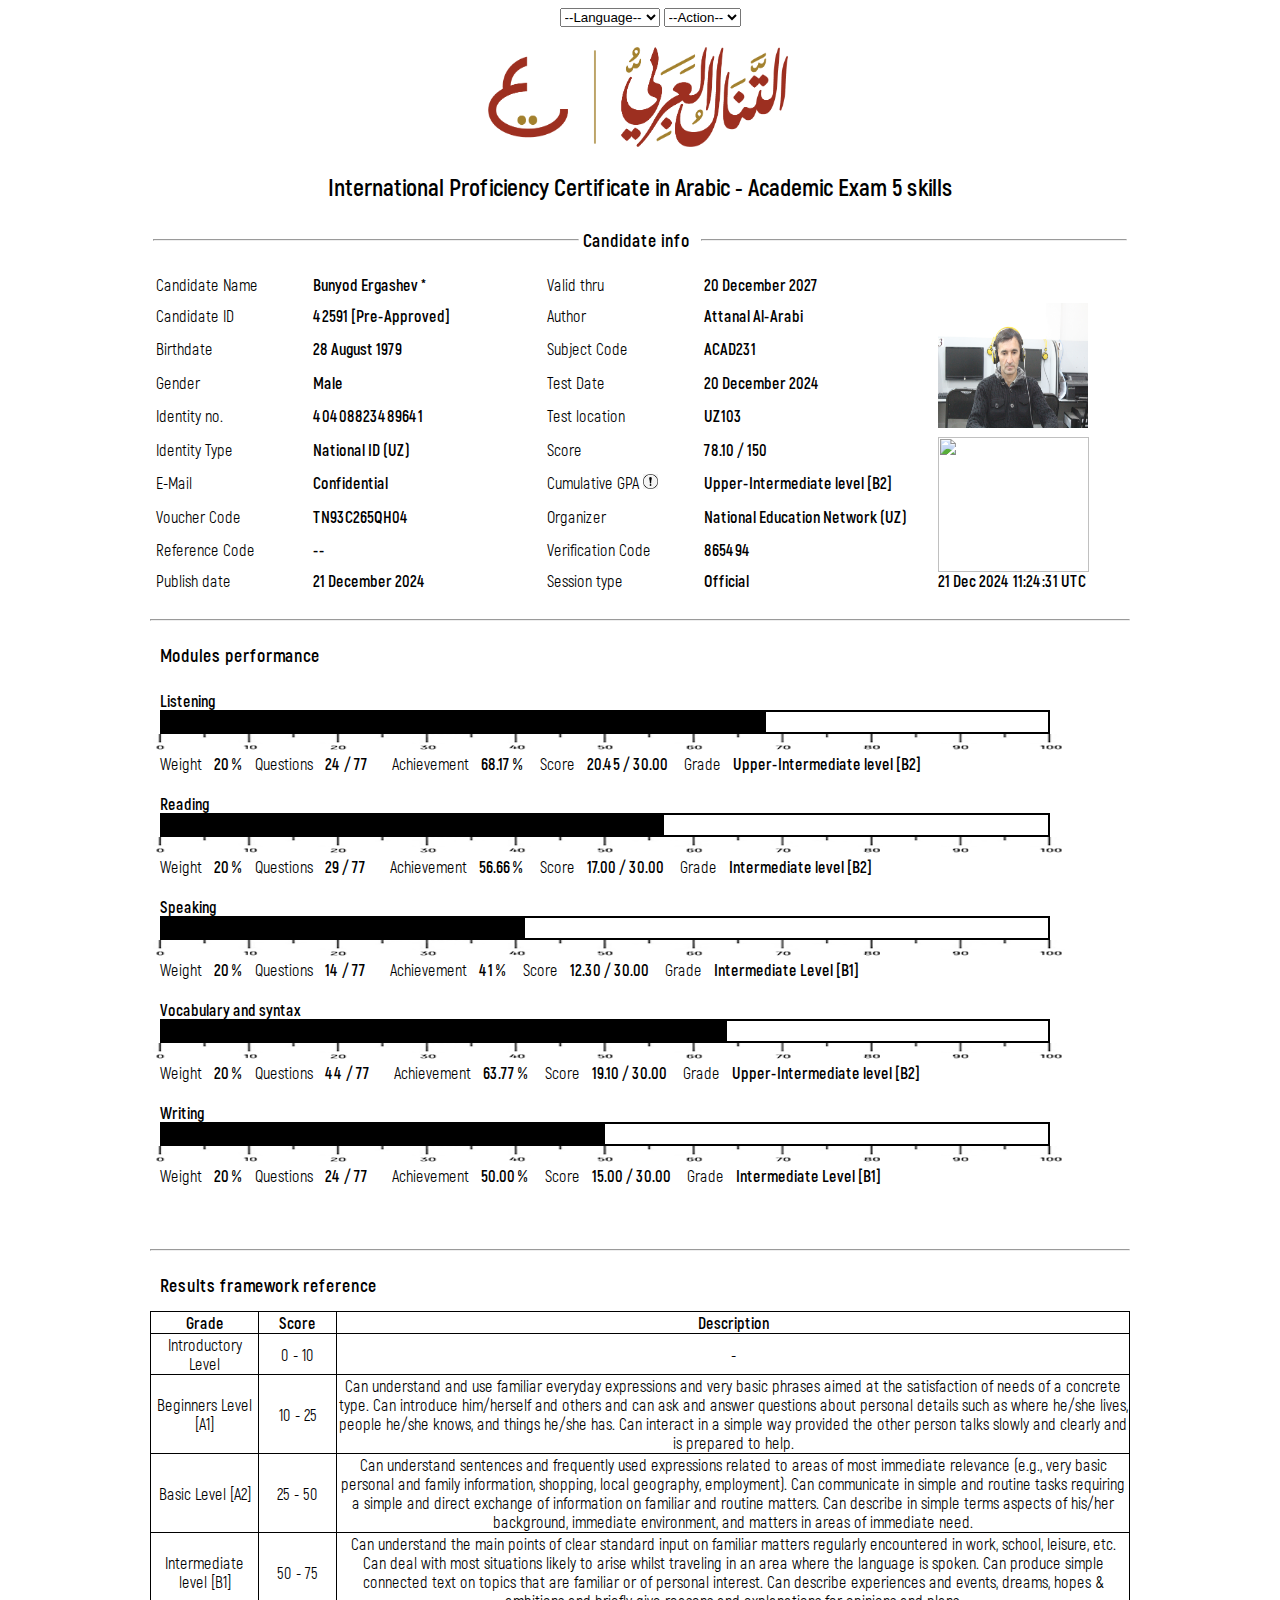
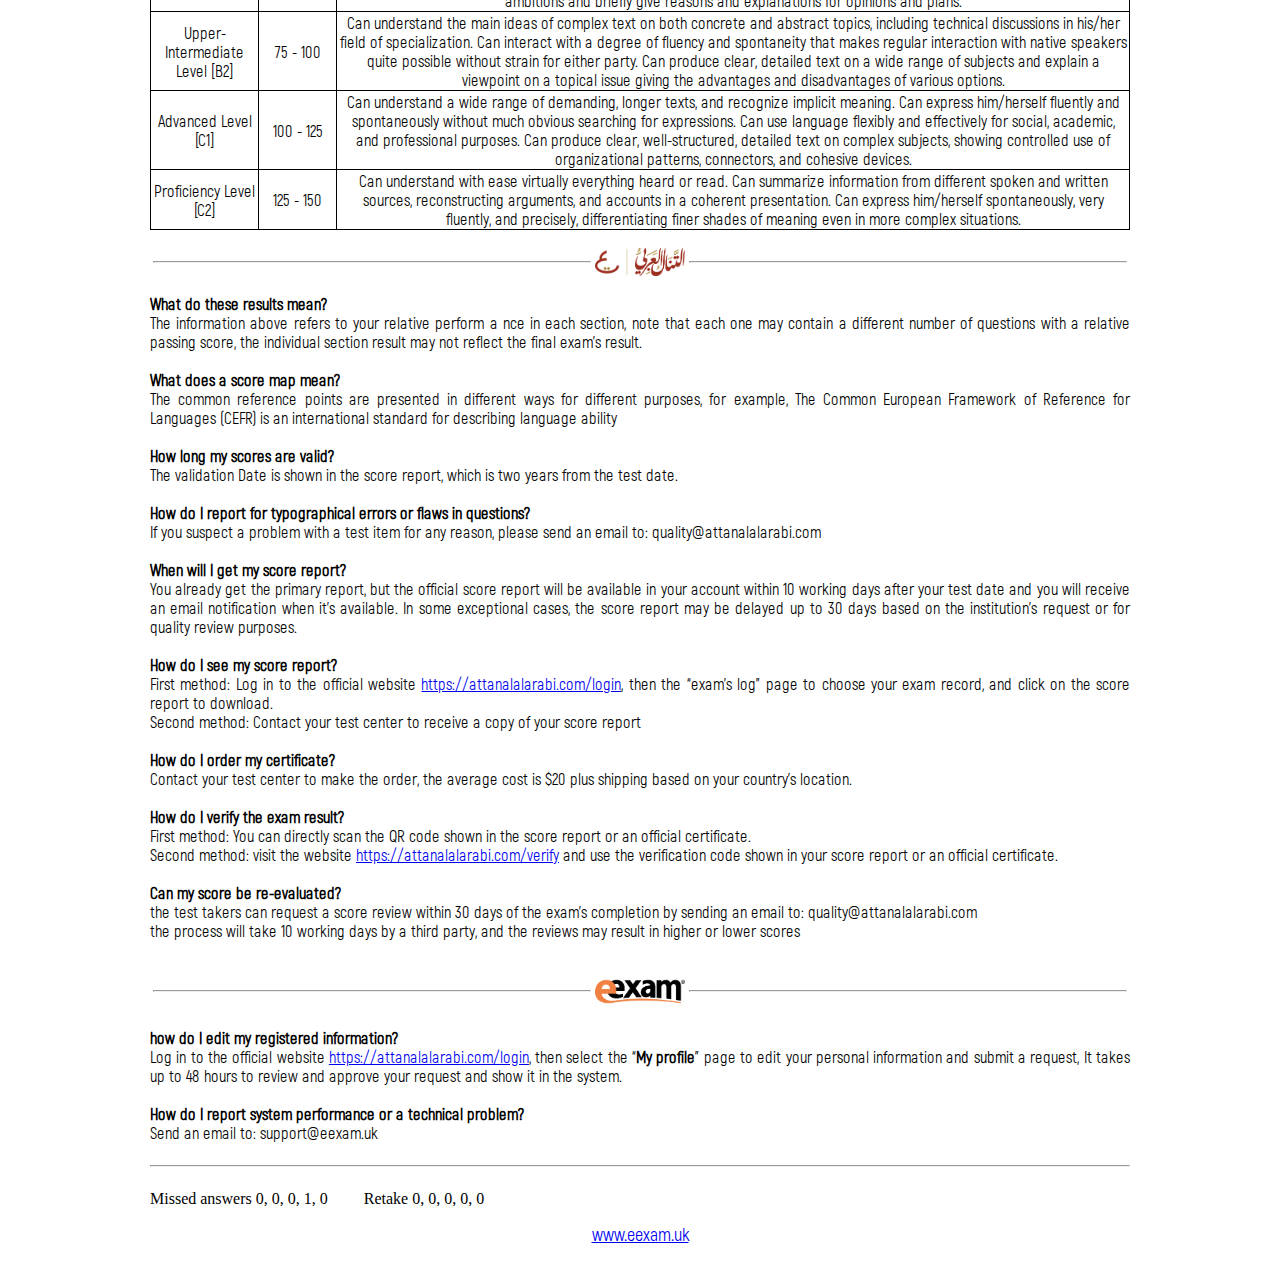
==== commit 1edea884: "Update index.html" ====
--- a/index.html
+++ b/index.html
@@ -346,8 +346,8 @@
                                                         </td>
 
                                                         <td style="text-align: left;" width="24%">
-                                                            <span id="lbl_studentname" class="DetailLabel">Ilxom
-                                                                Bekpulatov *</span>
+                                                            <span id="lbl_studentname" class="DetailLabel">Bunyod
+                                                                Ergashev *</span>
                                                         </td>
                                                         <td style="text-align: left; width: 16%;">
                                                             <span id="lblValidThru" class="HeaderLabel">Valid
@@ -365,7 +365,7 @@
                                                                 ID</span>
                                                         </td>
                                                         <td style="text-align: left;" width="24%">
-                                                            <span id="lbl_testid" class="DetailLabel">42750
+                                                            <span id="lbl_testid" class="DetailLabel">42591
                                                                 [Pre-Approved]</span>
                                                         </td>
                                                         <td style="text-align: left; width: 16%;">
@@ -377,7 +377,7 @@
                                                                 Al-Arabi</span>
                                                         </td>
                                                         <td style="text-align: left;" width="20%" rowspan="4">
-                                                            <img id="imgProfilePicture" src="./images/IMG_0341.JPG"
+                                                            <img id="imgProfilePicture" src="./images/IMG_0342.JPG"
                                                                 style="width: 150px; height: 125px; vertical-align: top !important;">
                                                         </td>
                                                     </tr>
@@ -387,8 +387,8 @@
 
                                                         </td>
                                                         <td style="text-align: left;" width="24%">
-                                                            <span id="lbl_BirthDateValue" class="DetailLabel"> 3
-                                                                October 1984 </span>
+                                                            <span id="lbl_BirthDateValue" class="DetailLabel"> 28
+                                                                August 1979 </span>
                                                         </td>
                                                         <td style="text-align: left; width: 16%;">
                                                             <span id="lblSubjectCodeLabel" class="HeaderLabel">Subject
@@ -423,7 +423,7 @@
                                                         </td>
                                                         <td style="text-align: left;" width="24%">
                                                             <span id="lblNationalID"
-                                                                class="DetailLabel">40408823965797</span>
+                                                                class="DetailLabel">40408823489641</span>
 
                                                         </td>
                                                         <td style="text-align: left; width: 16%;">
@@ -451,7 +451,7 @@
 
                                                         </td>
                                                         <td style="text-align: left;" width="24%">
-                                                            <span id="lbl_score" class="DetailLabel">75.25 / 150</span>
+                                                            <span id="lbl_score" class="DetailLabel">78.10 / 150</span>
                                                         </td>
                                                         <td rowspan="4">
                                                             <img src="./qrcode/ilxom_bekpulatov.png"
@@ -486,7 +486,7 @@
                                                                 class="HeaderLabel">Voucher Code</span>
                                                         </td>
                                                         <td style="text-align: left;" width="24%">
-                                                            <span id="lbl_confid" class="DetailLabel">TN93C28YT20</span>
+                                                            <span id="lbl_confid" class="DetailLabel">TN93C265QH04</span>
                                                         </td>
                                                         <td style="text-align: left; width: 16%;">
                                                             <span id="lblOrganizationLabel"
@@ -534,7 +534,7 @@
                                                         <td id="tdCurrentDate" style="text-align: left !important;"
                                                             width="20%">
                                                             <span id="lblCurrentDate" class="DetailLabel"
-                                                                style="text-align:left"> 21 Dec 2024 11:21:53 UTC</span>
+                                                                style="text-align:left"> 21 Dec 2024 11:24:31 UTC</span>
                                                         </td>
 
                                                     </tr>
@@ -575,7 +575,7 @@
                                                                                 style="text-align: left; border: 2px solid #000000; margin: 0; padding: 0;">
                                                                                 <span id="gv_chapters_Label11_0"
                                                                                     class="lblChartData"
-                                                                                    style="display:inline-block;background-color:Black;border-style:None;font-size:20px;height:20px;width:63.33%;">
+                                                                                    style="display:inline-block;background-color:Black;border-style:None;font-size:20px;height:20px;width:68.17%;">
                                                                                 </span>
                                                                             </td>
                                                                         </tr>
@@ -598,7 +598,7 @@
                                                                 <span id="gv_chapters_Label6_0"
                                                                     class="HeaderLabel">Questions</span>
                                                                 &nbsp;
-                                                                <span id="gv_chapters_Label8_0" class="DetailLabel">22 /
+                                                                <span id="gv_chapters_Label8_0" class="DetailLabel">24 /
                                                                     77</span>
                                                                 &nbsp;
                                                                 <span id="gv_chapters_Label18_0"
@@ -610,13 +610,13 @@
                                                                     class="HeaderLabel">Achievement</span>
                                                                 &nbsp;
                                                                 <span id="gv_chapters_Label16_0"
-                                                                    class="DetailLabel">63.33 %</span>
+                                                                    class="DetailLabel">68.17 %</span>
                                                                 &nbsp;&nbsp;
                                                                 <span id="gv_chapters_Label4_0"
                                                                     class="HeaderLabel">Score</span>
                                                                 &nbsp;
                                                                 <span id="gv_chapters_Label5_0"
-                                                                    class="DetailLabel">19.00 / 30.00</span>
+                                                                    class="DetailLabel">20.45 / 30.00</span>
                                                                 &nbsp;&nbsp;
 
                                                                 <span id="gv_chapters_Label2_0"
@@ -721,7 +721,7 @@
                                                                                 style="text-align: left; border: 2px solid #000000; margin: 0; padding: 0;">
                                                                                 <span id="gv_chapters_Label11_2"
                                                                                     class="lblChartData"
-                                                                                    style="display:inline-block;background-color:Black;border-style:None;font-size:20px;height:20px;width:45%;">
+                                                                                    style="display:inline-block;background-color:Black;border-style:None;font-size:20px;height:20px;width:41%;">
                                                                                 </span>
                                                                             </td>
                                                                         </tr>
@@ -744,7 +744,7 @@
                                                                 <span id="gv_chapters_Label6_2"
                                                                     class="HeaderLabel">Questions</span>
                                                                 &nbsp;
-                                                                <span id="gv_chapters_Label8_2" class="DetailLabel">15 /
+                                                                <span id="gv_chapters_Label8_2" class="DetailLabel">14 /
                                                                     77</span>
                                                                 &nbsp;
                                                                 <span id="gv_chapters_Label18_2"
@@ -756,12 +756,12 @@
                                                                     class="HeaderLabel">Achievement</span>
                                                                 &nbsp;
                                                                 <span id="gv_chapters_Label16_2"
-                                                                    class="DetailLabel">45 %</span>
+                                                                    class="DetailLabel">41 %</span>
                                                                 &nbsp;&nbsp;
                                                                 <span id="gv_chapters_Label4_2"
                                                                     class="HeaderLabel">Score</span>
                                                                 &nbsp;
-                                                                <span id="gv_chapters_Label5_2" class="DetailLabel">13.50
+                                                                <span id="gv_chapters_Label5_2" class="DetailLabel">12.30
                                                                     / 30.00</span>
                                                                 &nbsp;&nbsp;
 
@@ -795,7 +795,7 @@
                                                                                 style="text-align: left; border: 2px solid #000000; margin: 0; padding: 0;">
                                                                                 <span id="gv_chapters_Label11_3"
                                                                                     class="lblChartData"
-                                                                                    style="display:inline-block;background-color:Black;border-style:None;font-size:20px;height:20px;width:69.50%;">
+                                                                                    style="display:inline-block;background-color:Black;border-style:None;font-size:20px;height:20px;width:63.77%;">
                                                                                 </span>
                                                                             </td>
                                                                         </tr>
@@ -818,7 +818,7 @@
                                                                 <span id="gv_chapters_Label6_3"
                                                                     class="HeaderLabel">Questions</span>
                                                                 &nbsp;
-                                                                <span id="gv_chapters_Label8_3" class="DetailLabel">48 /
+                                                                <span id="gv_chapters_Label8_3" class="DetailLabel">44 /
                                                                     77</span>
                                                                 &nbsp;
                                                                 <span id="gv_chapters_Label18_3"
@@ -830,13 +830,13 @@
                                                                     class="HeaderLabel">Achievement</span>
                                                                 &nbsp;
                                                                 <span id="gv_chapters_Label16_3"
-                                                                    class="DetailLabel">69.50 %</span>
+                                                                    class="DetailLabel">63.77 %</span>
                                                                 &nbsp;&nbsp;
                                                                 <span id="gv_chapters_Label4_3"
                                                                     class="HeaderLabel">Score</span>
                                                                 &nbsp;
                                                                 <span id="gv_chapters_Label5_3"
-                                                                    class="DetailLabel">20.85 / 30.00</span>
+                                                                    class="DetailLabel">19.10 / 30.00</span>
                                                                 &nbsp;&nbsp;
 
                                                                 <span id="gv_chapters_Label2_3"
@@ -868,7 +868,7 @@
                                                                                 style="text-align: left; border: 2px solid #000000; margin: 0; padding: 0;">
                                                                                 <span id="gv_chapters_Label11_4"
                                                                                     class="lblChartData"
-                                                                                    style="display:inline-block;background-color:Black;border-style:None;font-size:20px;height:20px;width:33.33%;">
+                                                                                    style="display:inline-block;background-color:Black;border-style:None;font-size:20px;height:20px;width:50.00%;">
                                                                                 </span>
                                                                             </td>
                                                                         </tr>
@@ -891,7 +891,7 @@
                                                                 <span id="gv_chapters_Label6_4"
                                                                     class="HeaderLabel">Questions</span>
                                                                 &nbsp;
-                                                                <span id="gv_chapters_Label8_4" class="DetailLabel">12 /
+                                                                <span id="gv_chapters_Label8_4" class="DetailLabel">24 /
                                                                     77</span>
                                                                 &nbsp;
                                                                 <span id="gv_chapters_Label18_4"
@@ -902,13 +902,13 @@
                                                                 <span id="gv_chapters_Label19_4"
                                                                     class="HeaderLabel">Achievement</span>
                                                                 &nbsp;
-                                                                <span id="gv_chapters_Label16_4" class="DetailLabel">33.33
+                                                                <span id="gv_chapters_Label16_4" class="DetailLabel">50.00
                                                                     %</span>
                                                                 &nbsp;&nbsp;
                                                                 <span id="gv_chapters_Label4_4"
                                                                     class="HeaderLabel">Score</span>
                                                                 &nbsp;
-                                                                <span id="gv_chapters_Label5_4" class="DetailLabel">10.00
+                                                                <span id="gv_chapters_Label5_4" class="DetailLabel">15.00
                                                                     / 30.00</span>
                                                                 &nbsp;&nbsp;
 
@@ -916,7 +916,7 @@
                                                                     class="HeaderLabel">Grade</span>
                                                                 &nbsp;
                                                                 <span id="gv_chapters_Label3_4"
-                                                                    class="DetailLabel">Basic Level [A2]</span>
+                                                                    class="DetailLabel">Intermediate Level [B1]</span>
 
                                                                 <br>
 
--- a/files/AppStyle.css
+++ b/files/AppStyle.css
@@ -0,0 +1,26 @@
+﻿.innerTable {
+    width: 1000px !important;
+}
+
+.innerTableAr {
+    width: 1000px !important;
+    direction: rtl;
+}
+
+.HeaderLabel {
+    font-family: HeaderLabelFont;
+}
+
+.DetailLabel {
+    font-family: DetailLabelFont;
+}
+
+#language_ul{
+    list-style: none inside;
+    text-align: center;
+    border: 1px black;
+}
+#language_id{
+    text-decoration: none;
+    color: black;
+}
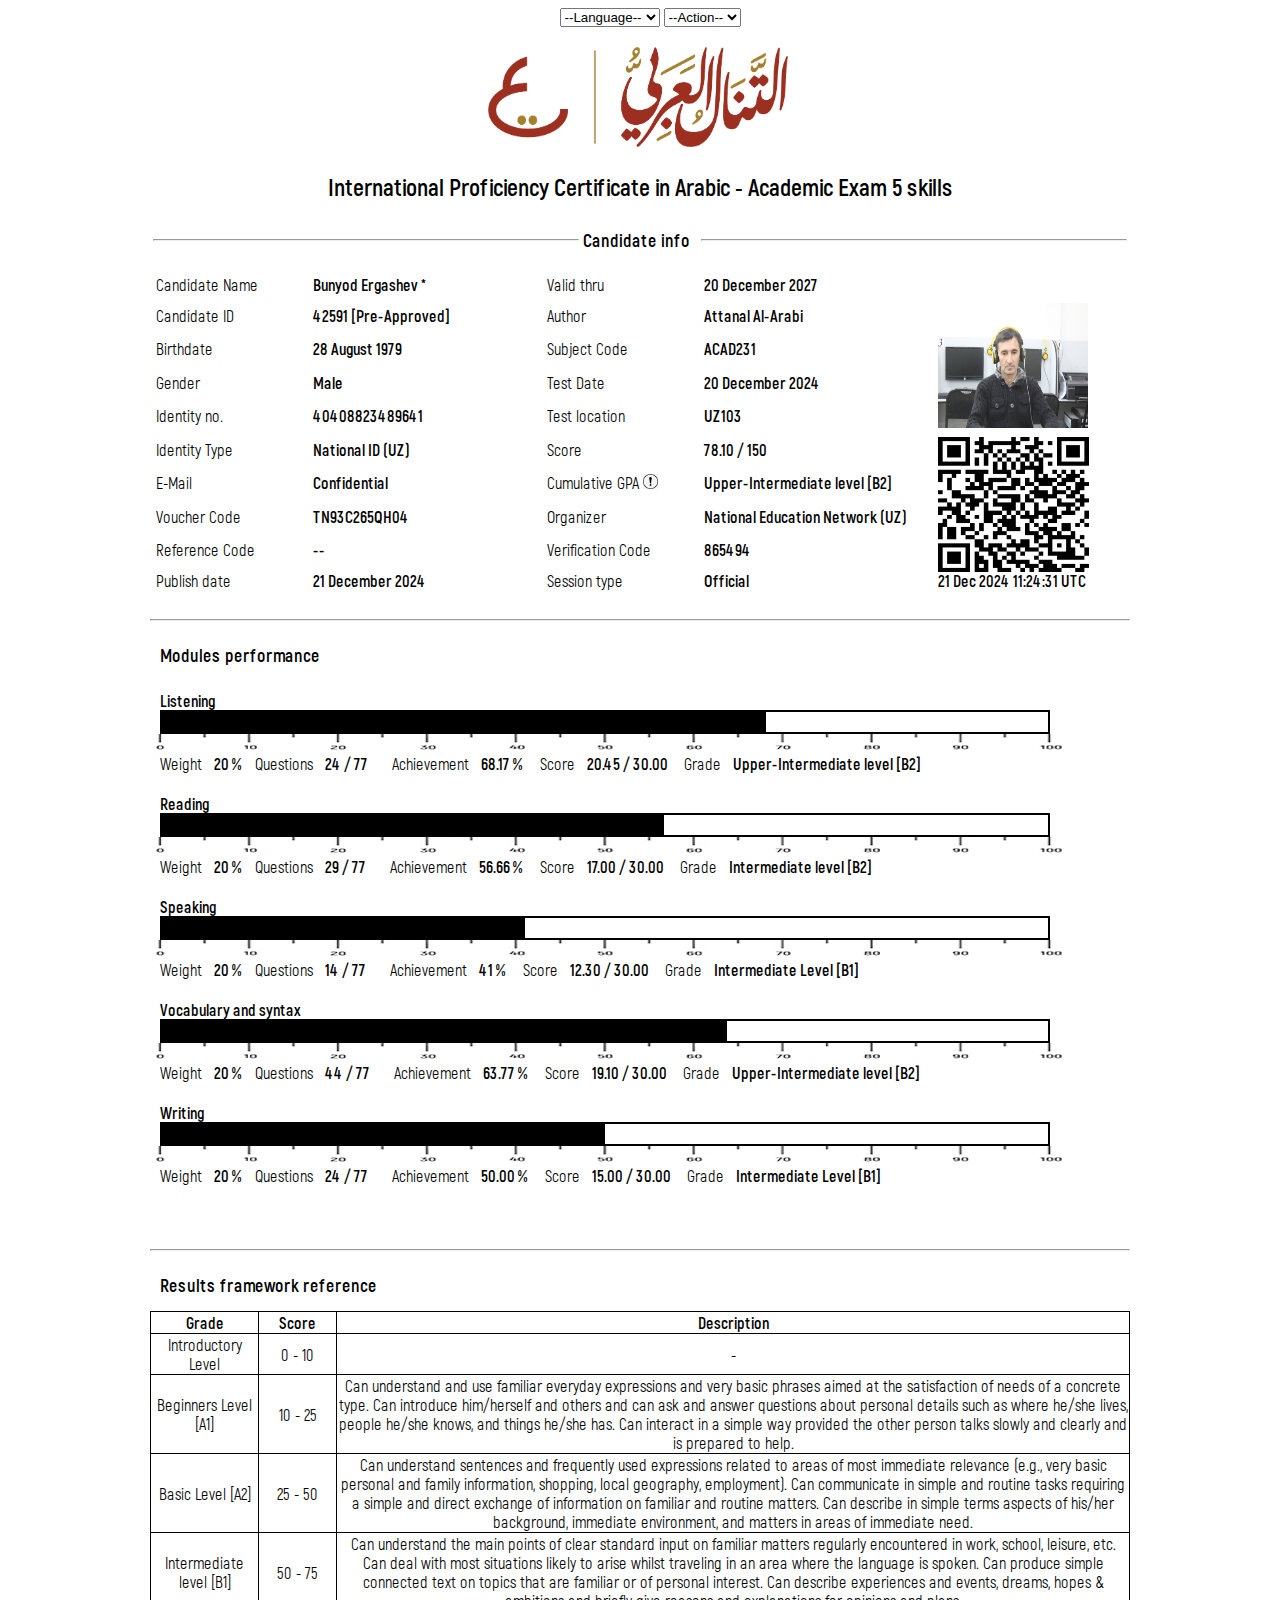
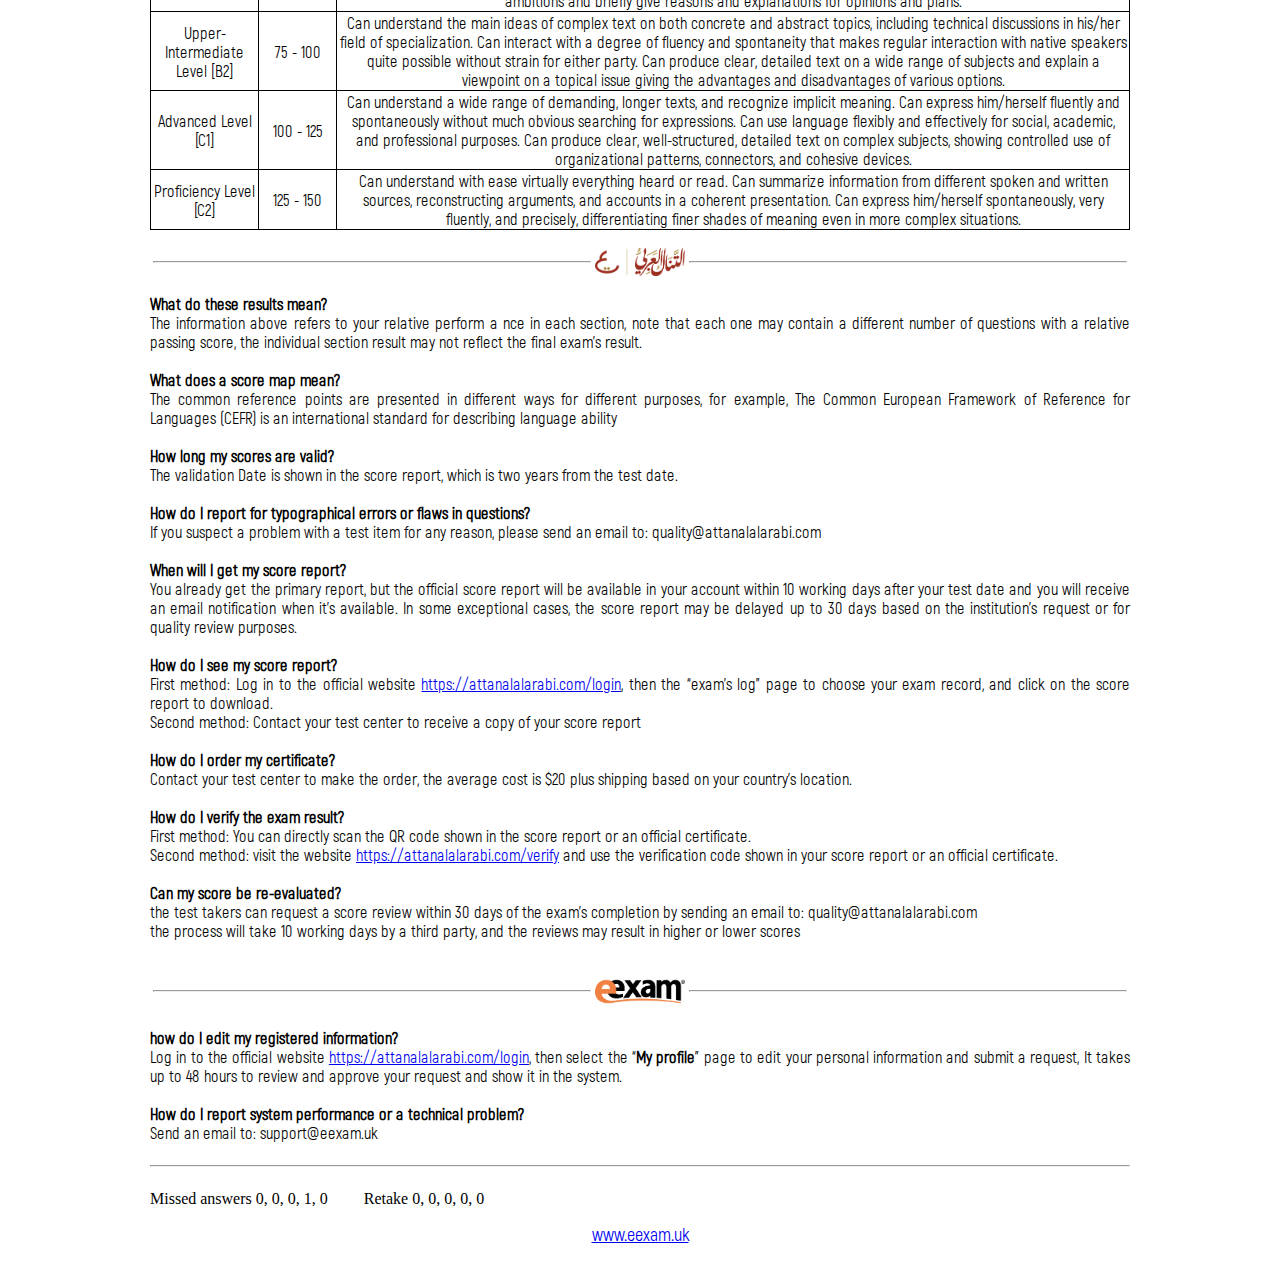
==== commit fb5dcc57: "Update index.html" ====
--- a/index.html
+++ b/index.html
@@ -454,7 +454,7 @@
                                                             <span id="lbl_score" class="DetailLabel">78.10 / 150</span>
                                                         </td>
                                                         <td rowspan="4">
-                                                            <img src="./qrcode/ilxom_bekpulatov.png"
+                                                            <img src="./qrcode/qr2.png"
                                                                 style="width: 151px; height: 135px; margin-bottom: -10px;">
                                                         </td>
                                                     </tr>
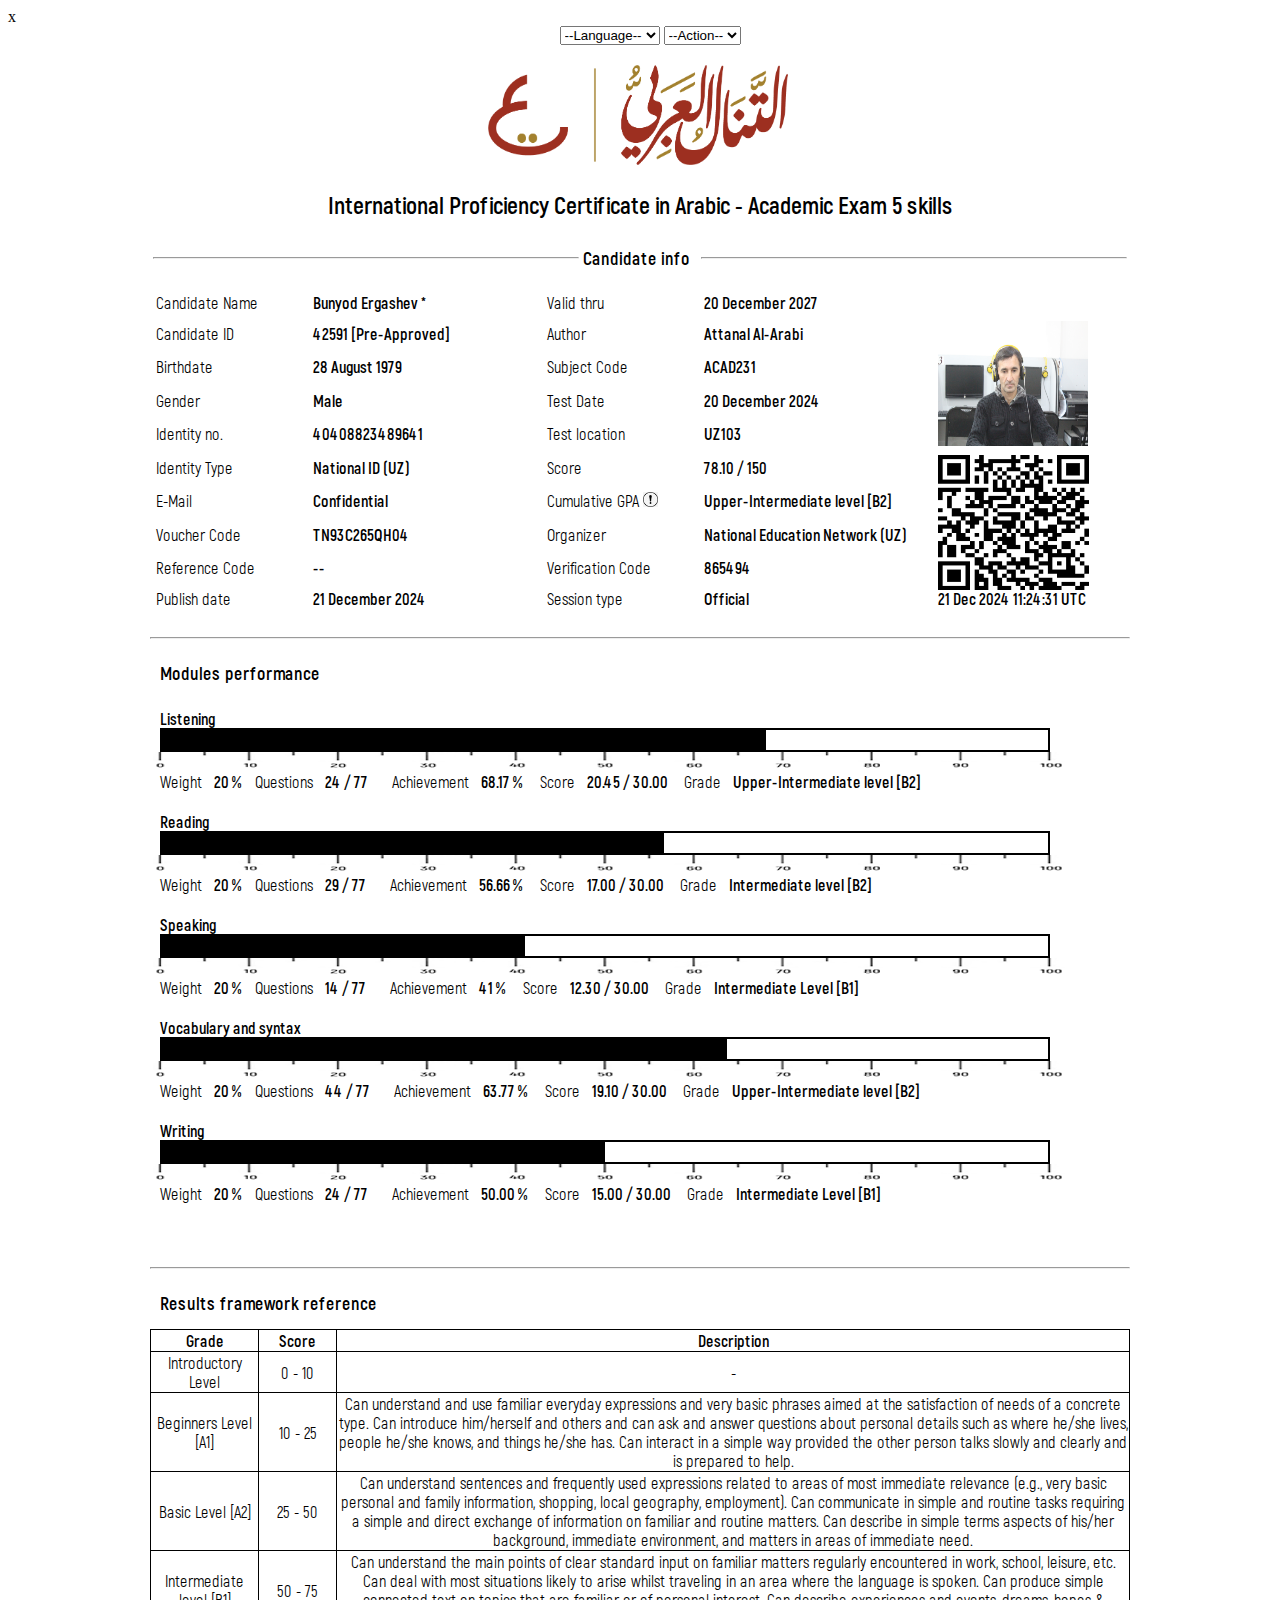
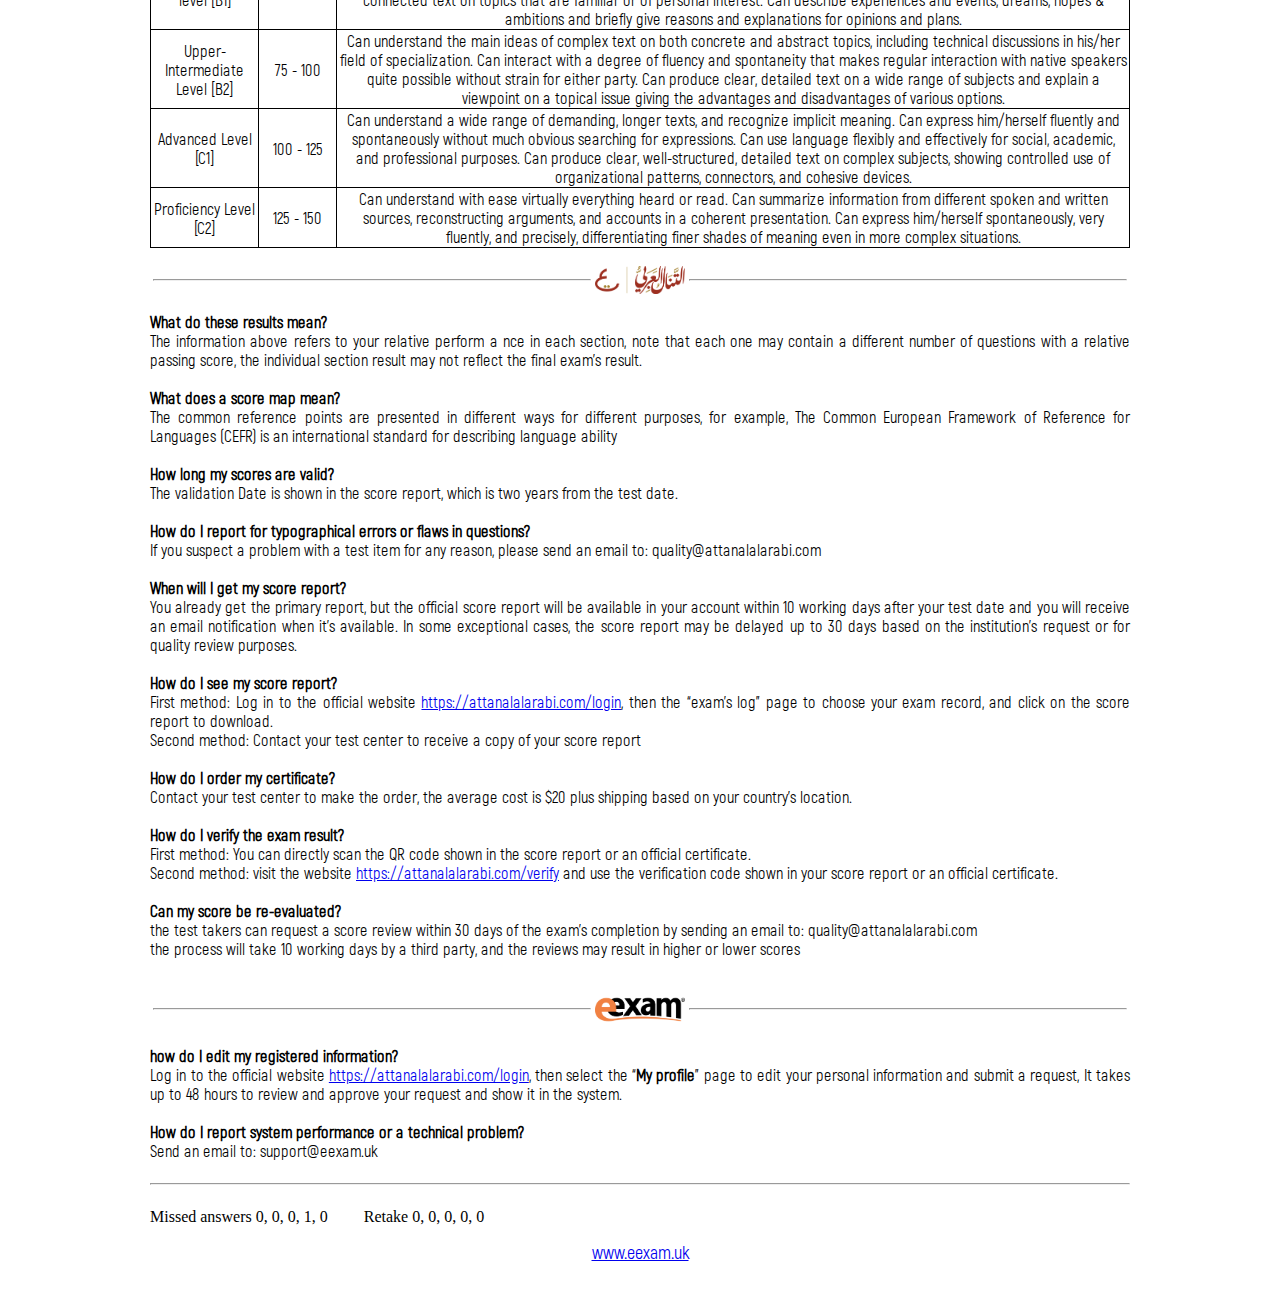
==== commit 45a0efcd: "Update index.html" ====
--- a/index.html
+++ b/index.html
@@ -1,4 +1,4 @@
-<html xmlns="http://www.w3.org/1999/xhtml">
+x<html xmlns="http://www.w3.org/1999/xhtml">
 
 <head>
     <meta http-equiv="Content-Type" content="text/html; charset=UTF-8">
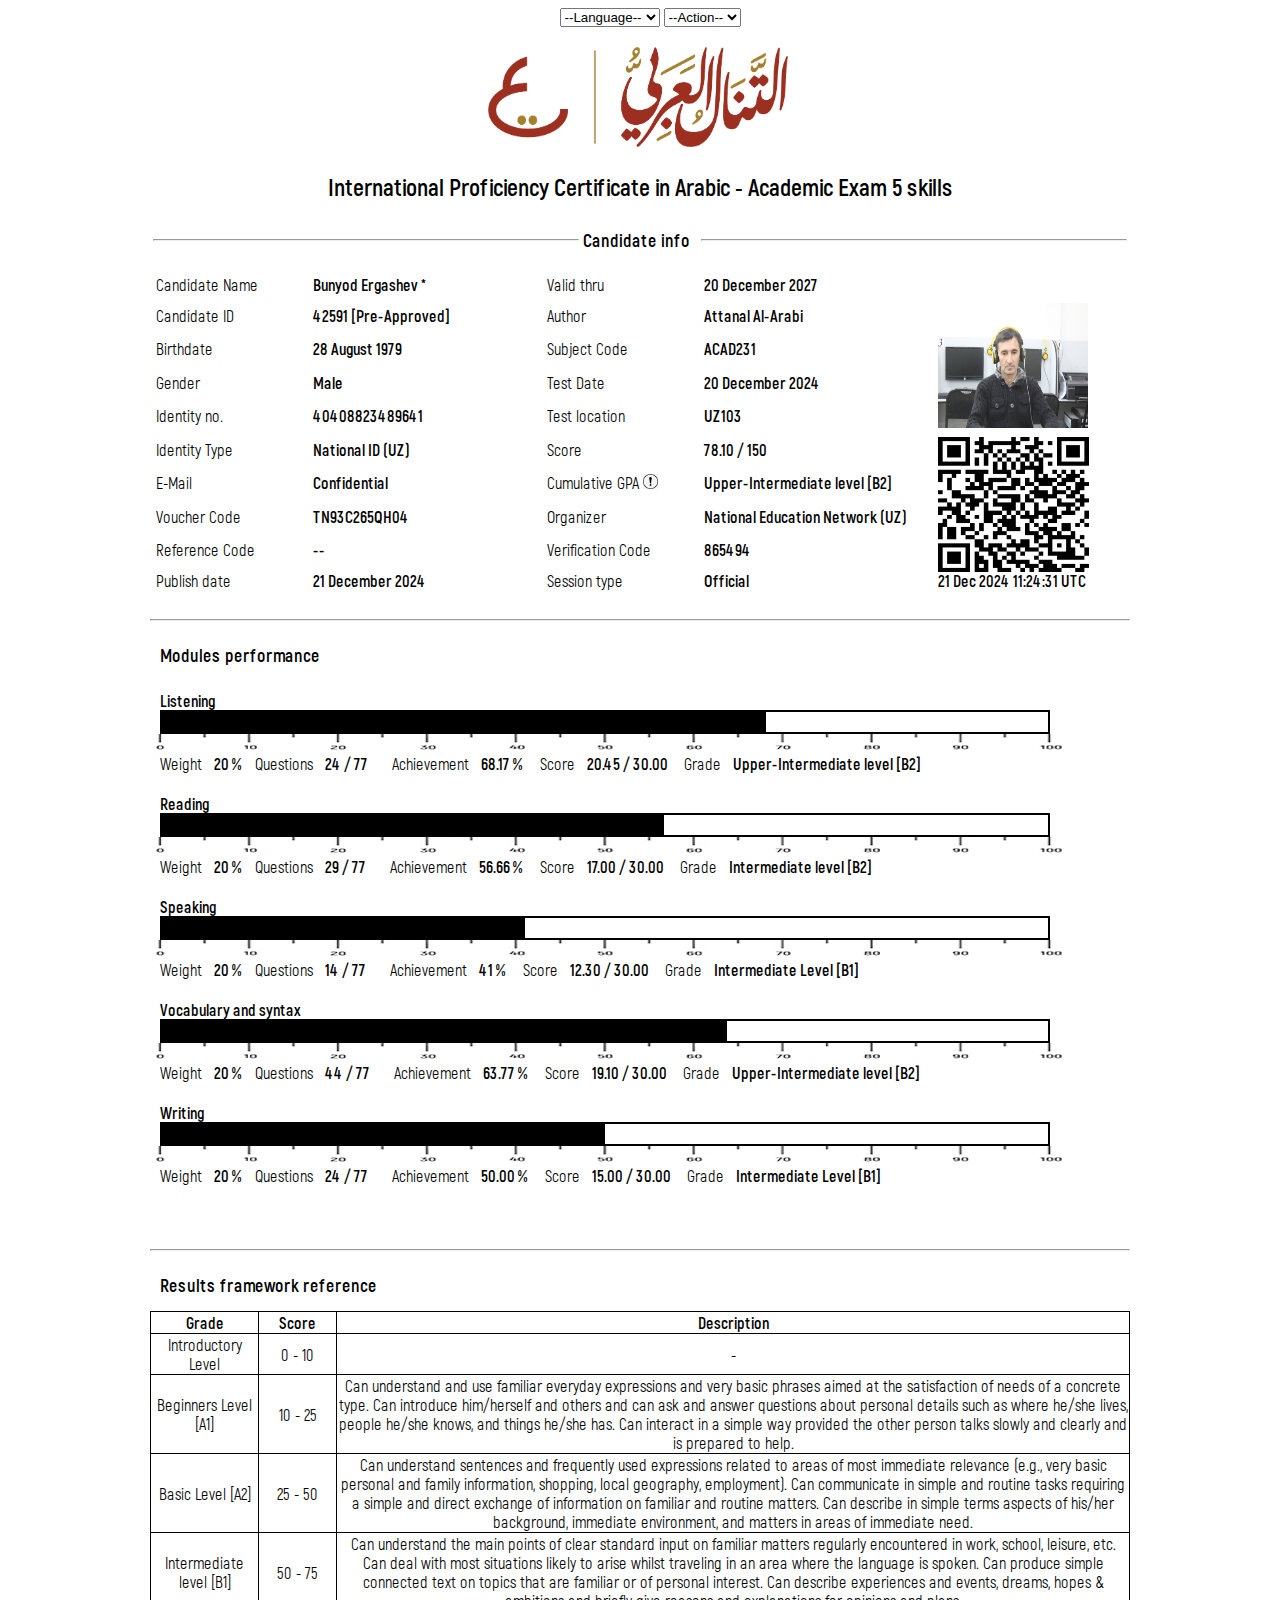
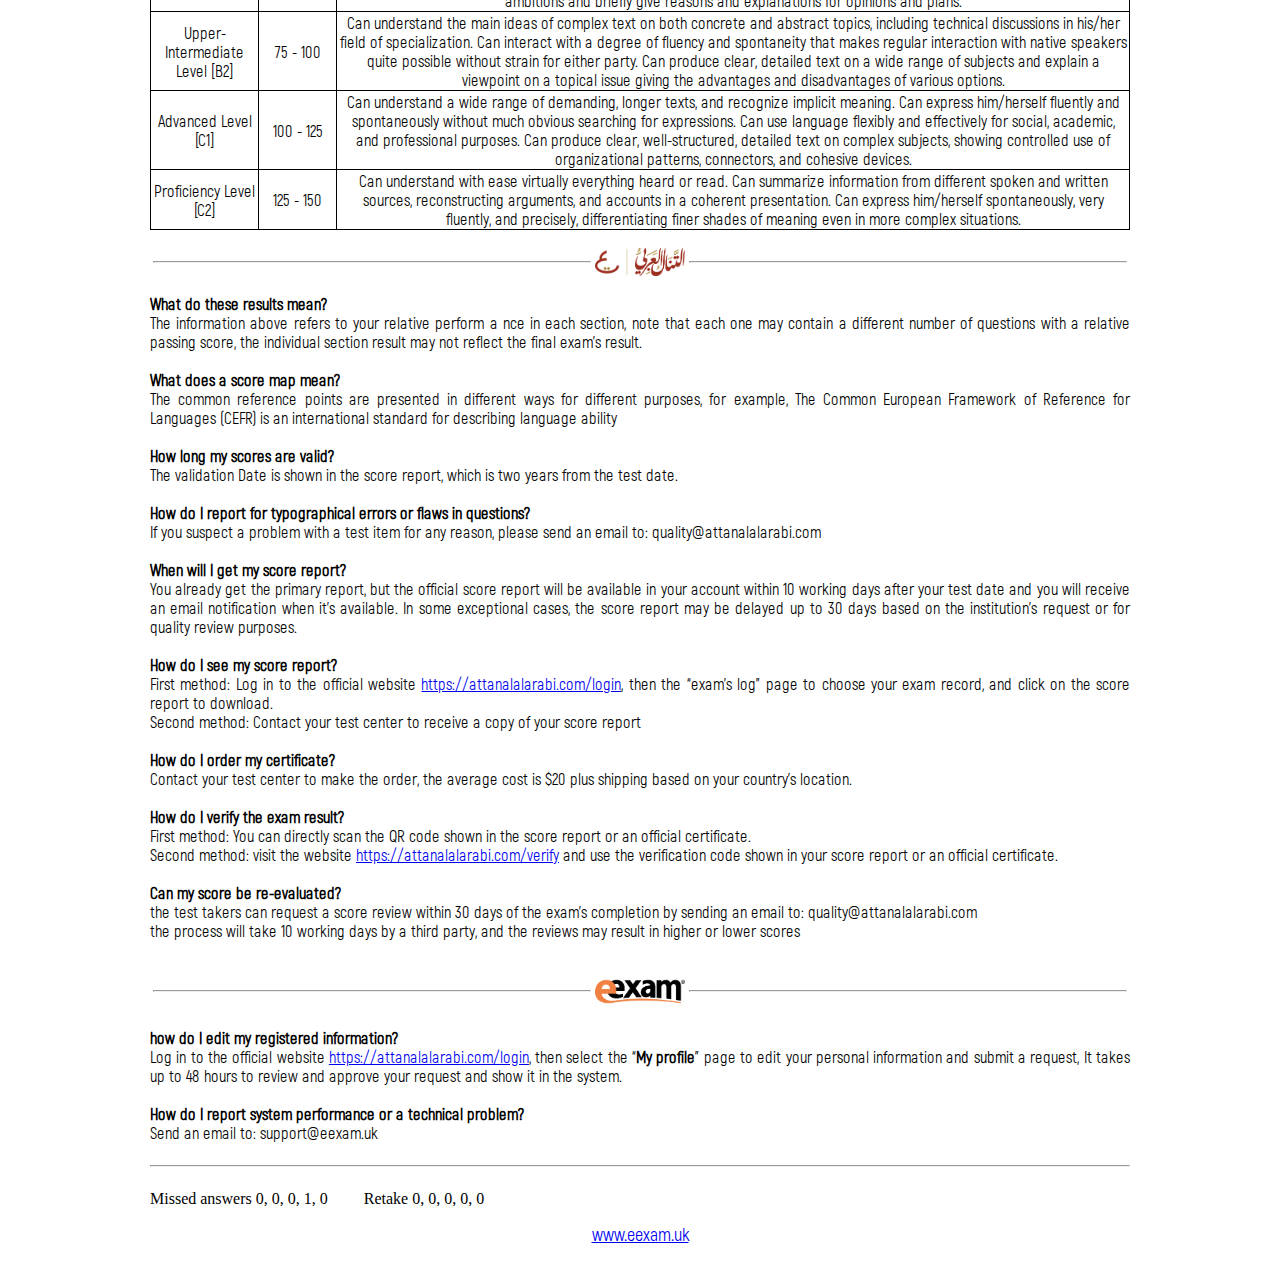
==== commit a64705d0: "Update index.html" ====
--- a/index.html
+++ b/index.html
@@ -1,4 +1,4 @@
-x<html xmlns="http://www.w3.org/1999/xhtml">
+<html xmlns="http://www.w3.org/1999/xhtml">
 
 <head>
     <meta http-equiv="Content-Type" content="text/html; charset=UTF-8">
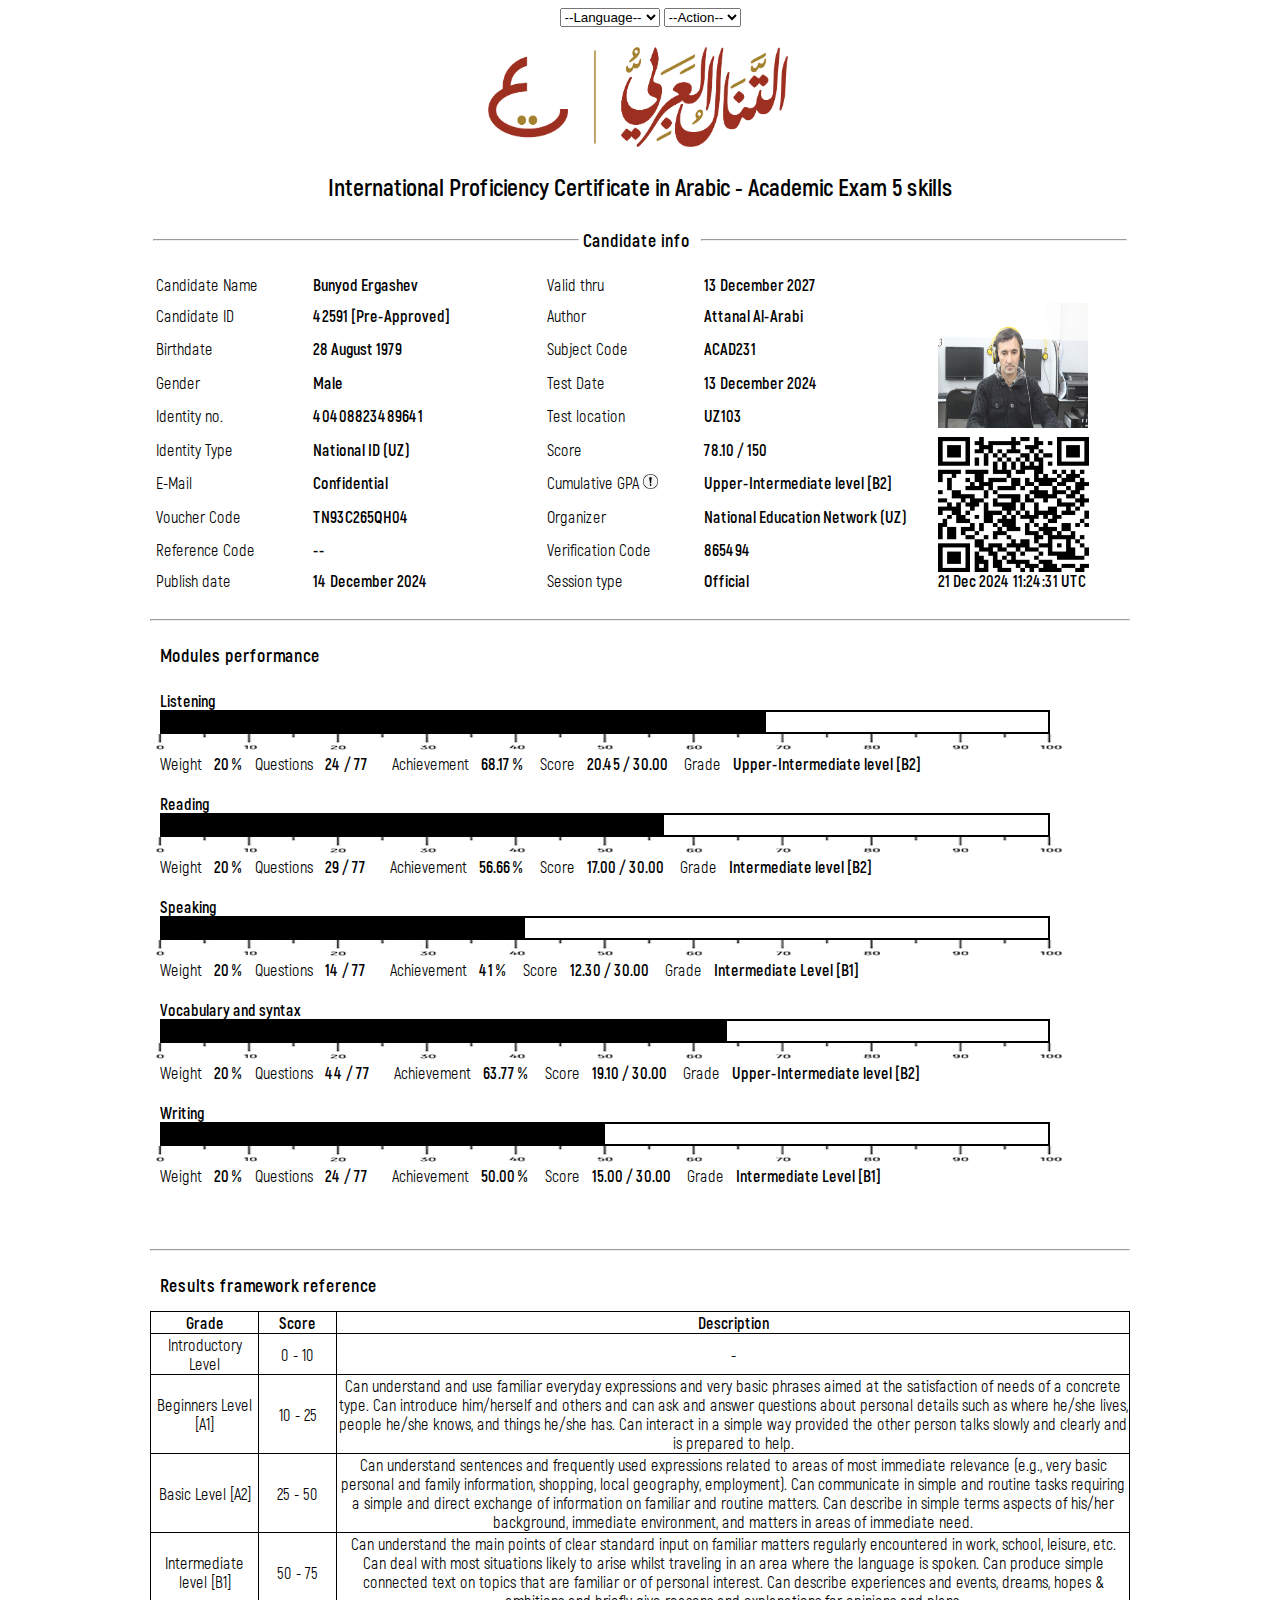
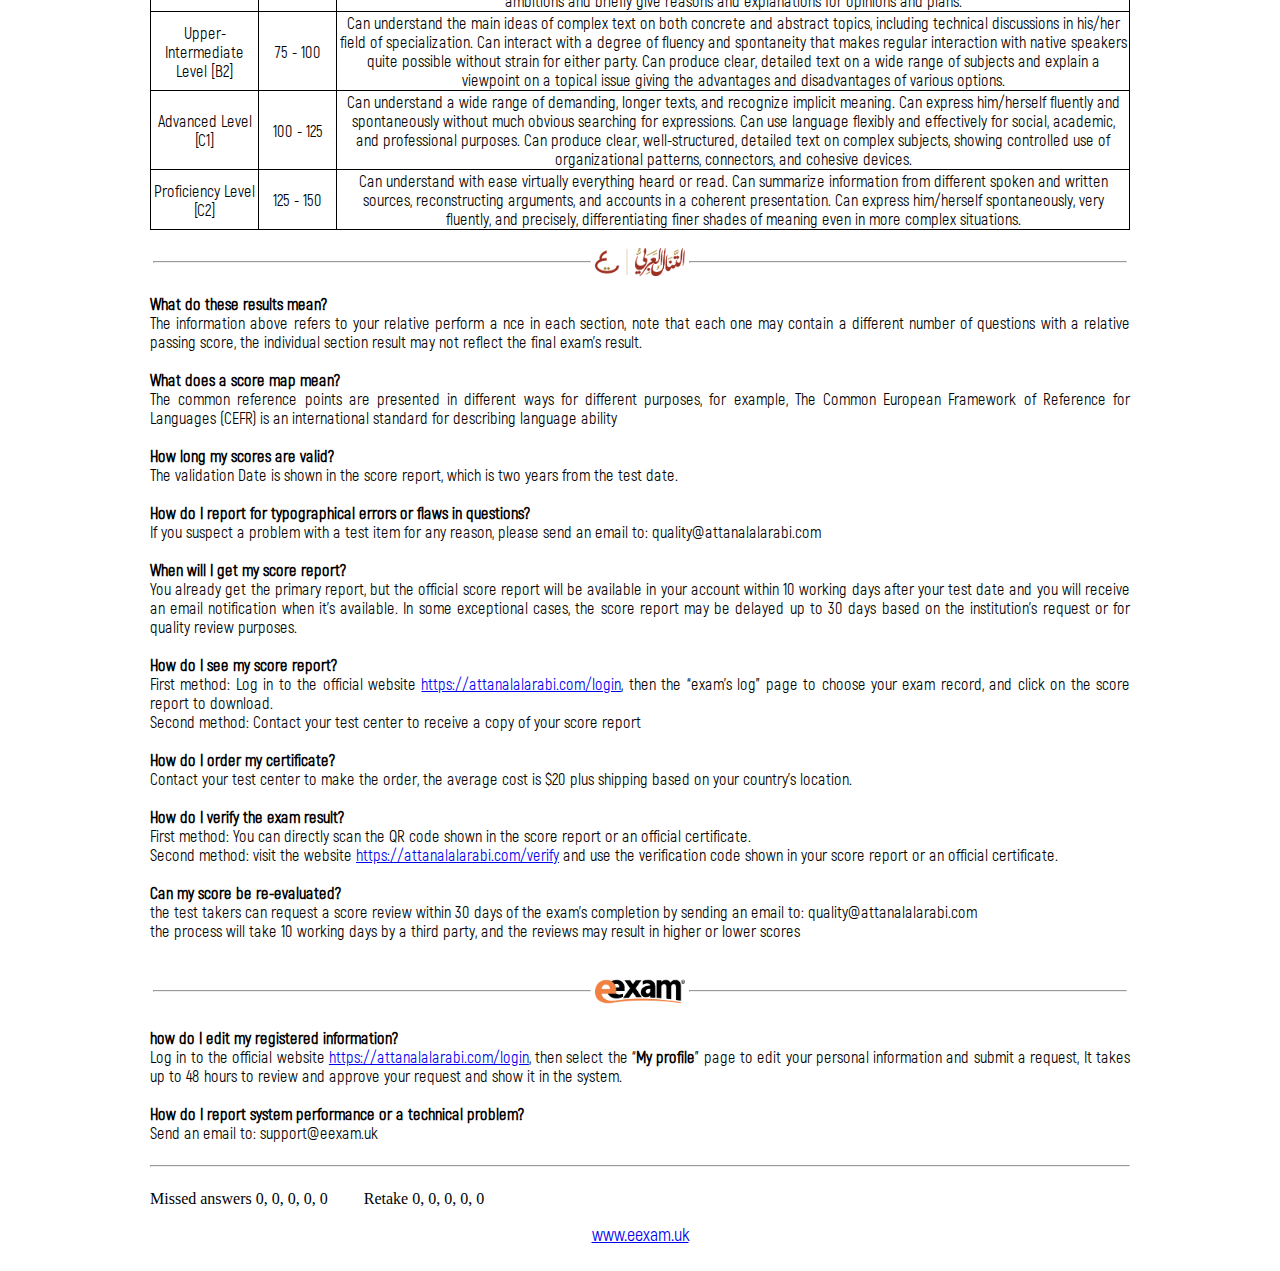
==== commit 3035d582: "Update index.html" ====
--- a/index.html
+++ b/index.html
@@ -347,14 +347,14 @@
 
                                                         <td style="text-align: left;" width="24%">
                                                             <span id="lbl_studentname" class="DetailLabel">Bunyod
-                                                                Ergashev *</span>
+                                                                Ergashev</span>
                                                         </td>
                                                         <td style="text-align: left; width: 16%;">
                                                             <span id="lblValidThru" class="HeaderLabel">Valid
                                                                 thru</span>
                                                         </td>
                                                         <td style="text-align: left;" width="24%">
-                                                            <span id="lblValidThru_Value" class="DetailLabel"> 20
+                                                            <span id="lblValidThru_Value" class="DetailLabel"> 13
                                                                 December 2027 </span>
                                                         </td>
                                                         <td width="20%"></td>
@@ -411,7 +411,7 @@
 
                                                         </td>
                                                         <td style="text-align: left;" width="24%">
-                                                            <span id="lbl_date" class="DetailLabel">20 December 2024
+                                                            <span id="lbl_date" class="DetailLabel">13 December 2024
                                                             </span>
                                                         </td>
                                                     </tr>
@@ -520,7 +520,7 @@
                                                                 date</span>
                                                         </td>
                                                         <td style="text-align: left;" width="24%">
-                                                            <span id="lblPublishDateValue" class="DetailLabel"> 21
+                                                            <span id="lblPublishDateValue" class="DetailLabel"> 14
                                                                 December 2024 </span>
                                                         </td>
                                                         <td style="text-align: left; width: 16%;">
@@ -1375,7 +1375,7 @@
                                     </tr>
                                     <tr>
                                         <td style="text-align:left !important;">
-                                            <span id="lblMissedTotal">Missed answers 0, 0, 0, 1, 0</span>
+                                            <span id="lblMissedTotal">Missed answers 0, 0, 0, 0, 0</span>
                                             &nbsp; &nbsp; &nbsp; &nbsp;
                                             <span id="lblRetakeTotal">Retake 0, 0, 0, 0, 0</span>
                                         </td>
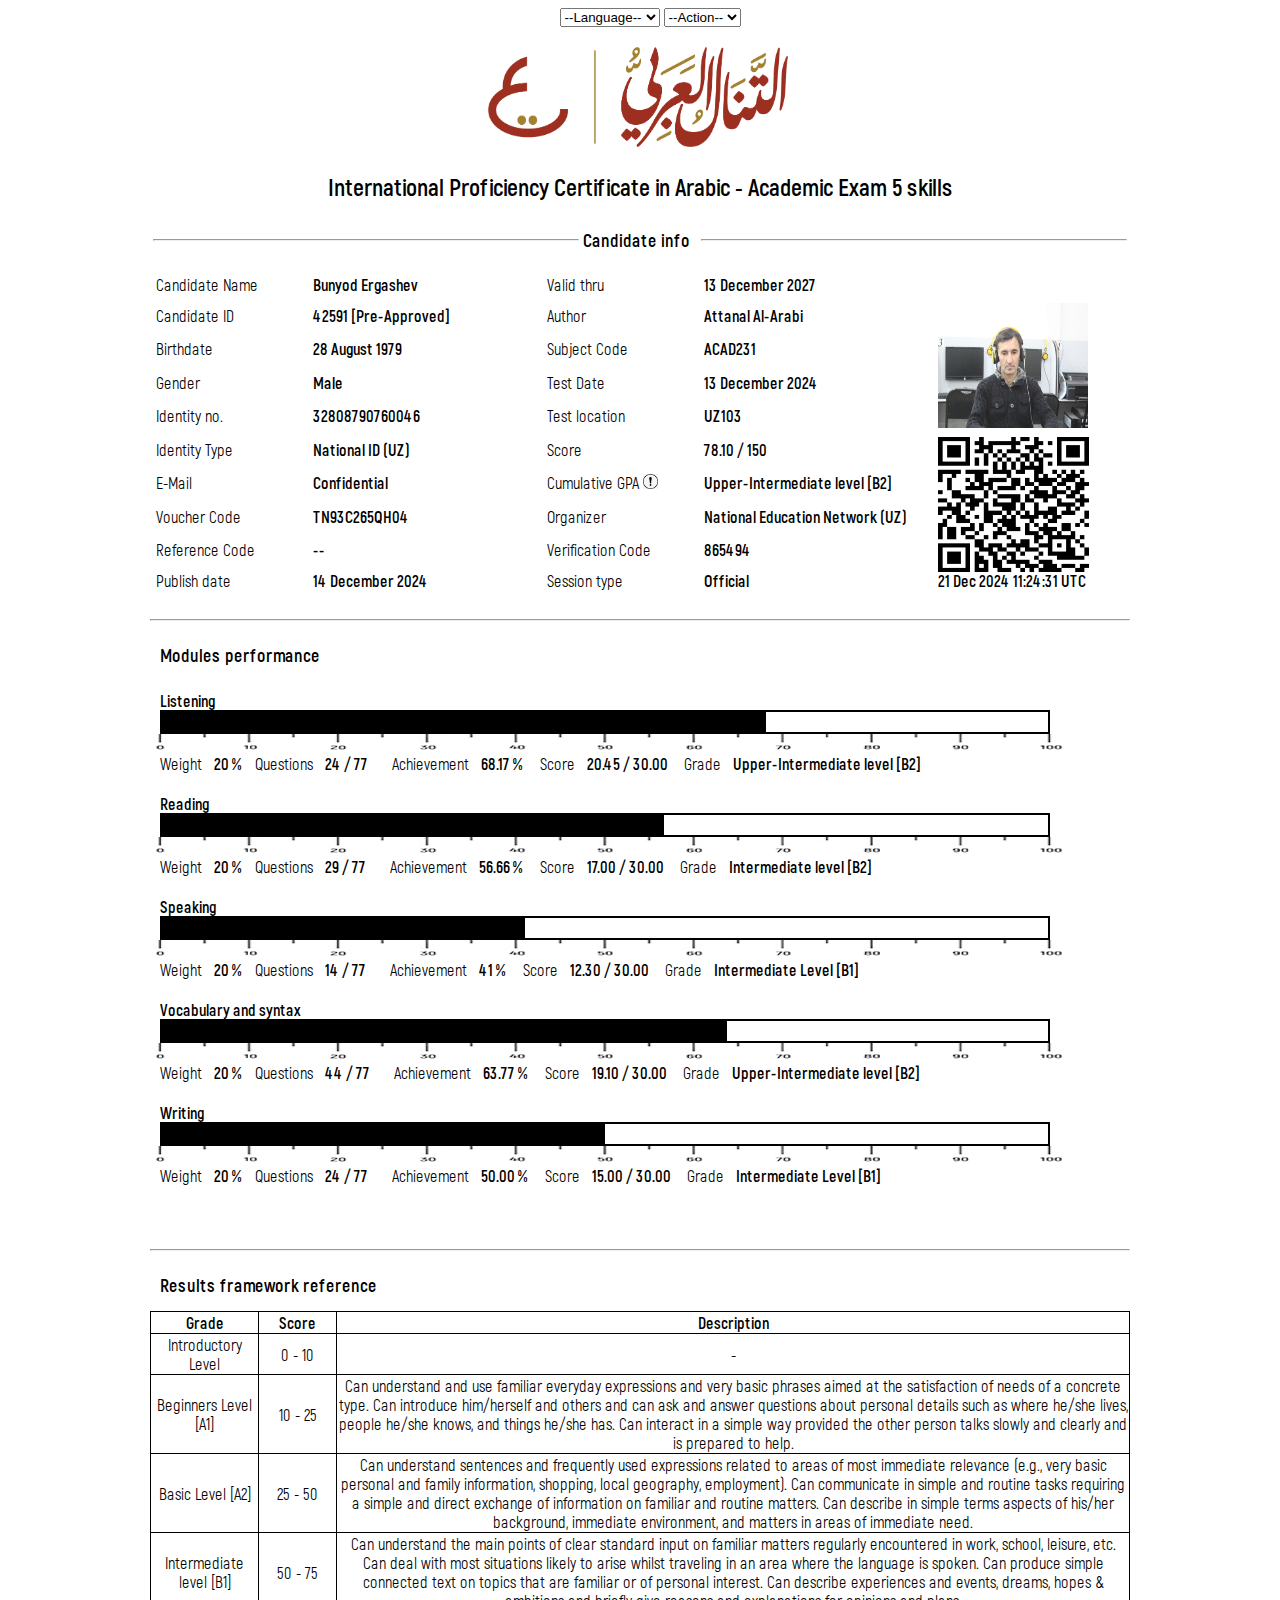
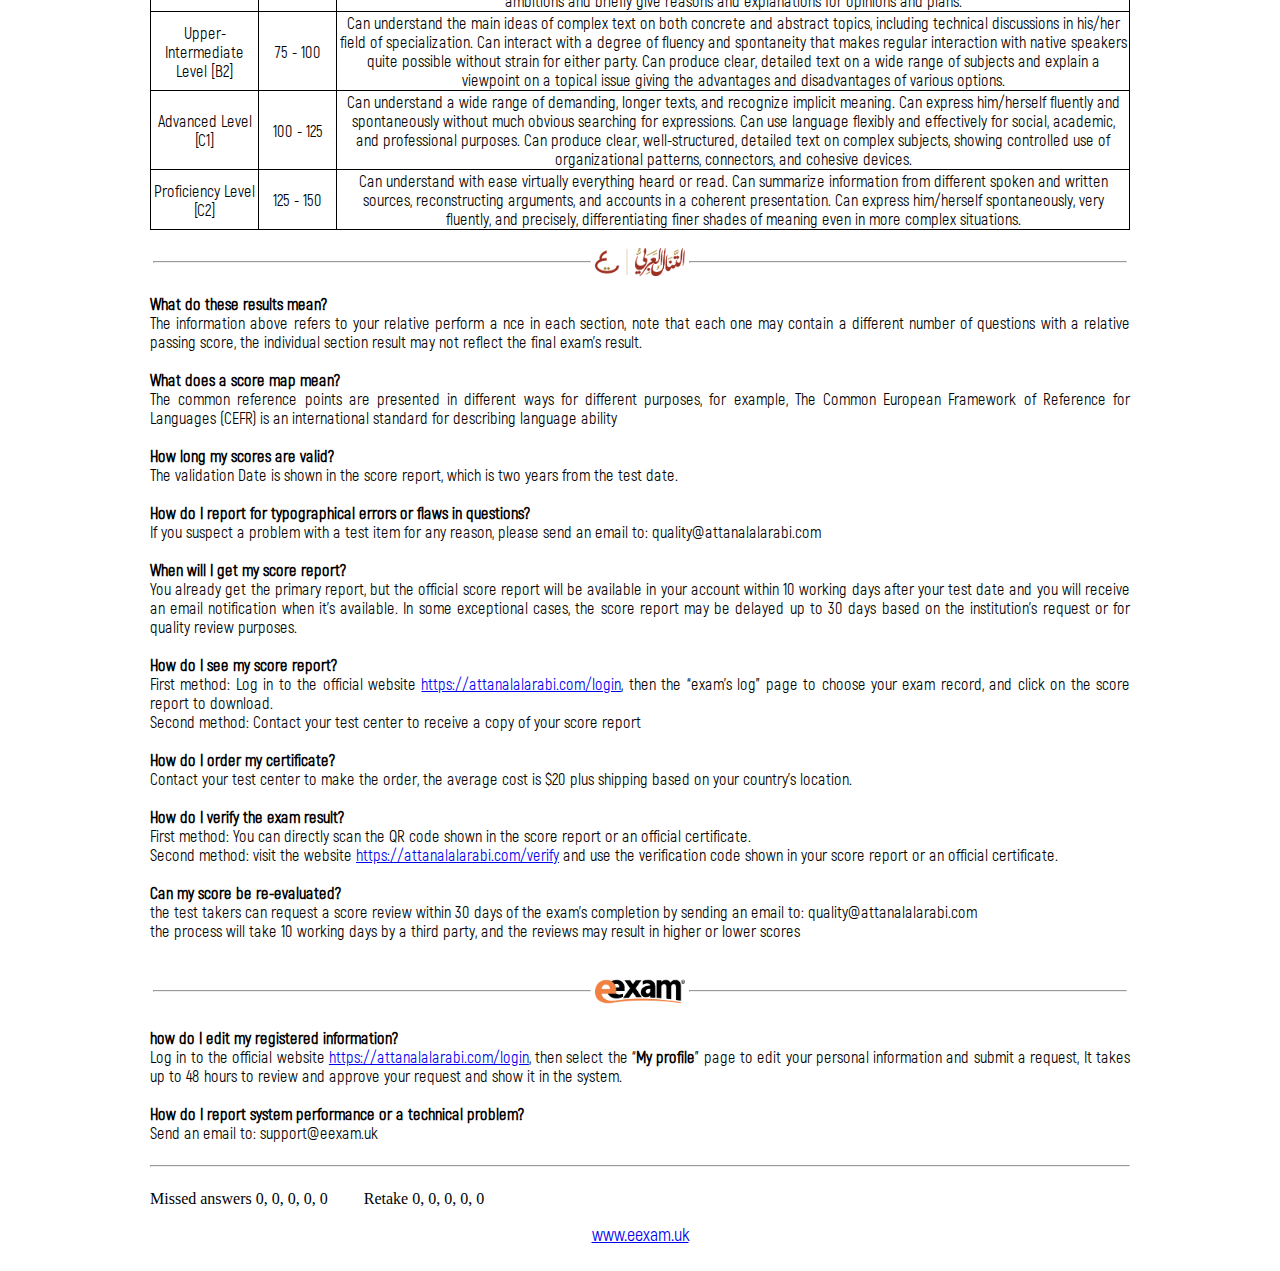
==== commit 2fa5dde9: "Update index.html" ====
--- a/index.html
+++ b/index.html
@@ -423,7 +423,7 @@
                                                         </td>
                                                         <td style="text-align: left;" width="24%">
                                                             <span id="lblNationalID"
-                                                                class="DetailLabel">40408823489641</span>
+                                                                class="DetailLabel">32808790760046</span>
 
                                                         </td>
                                                         <td style="text-align: left; width: 16%;">
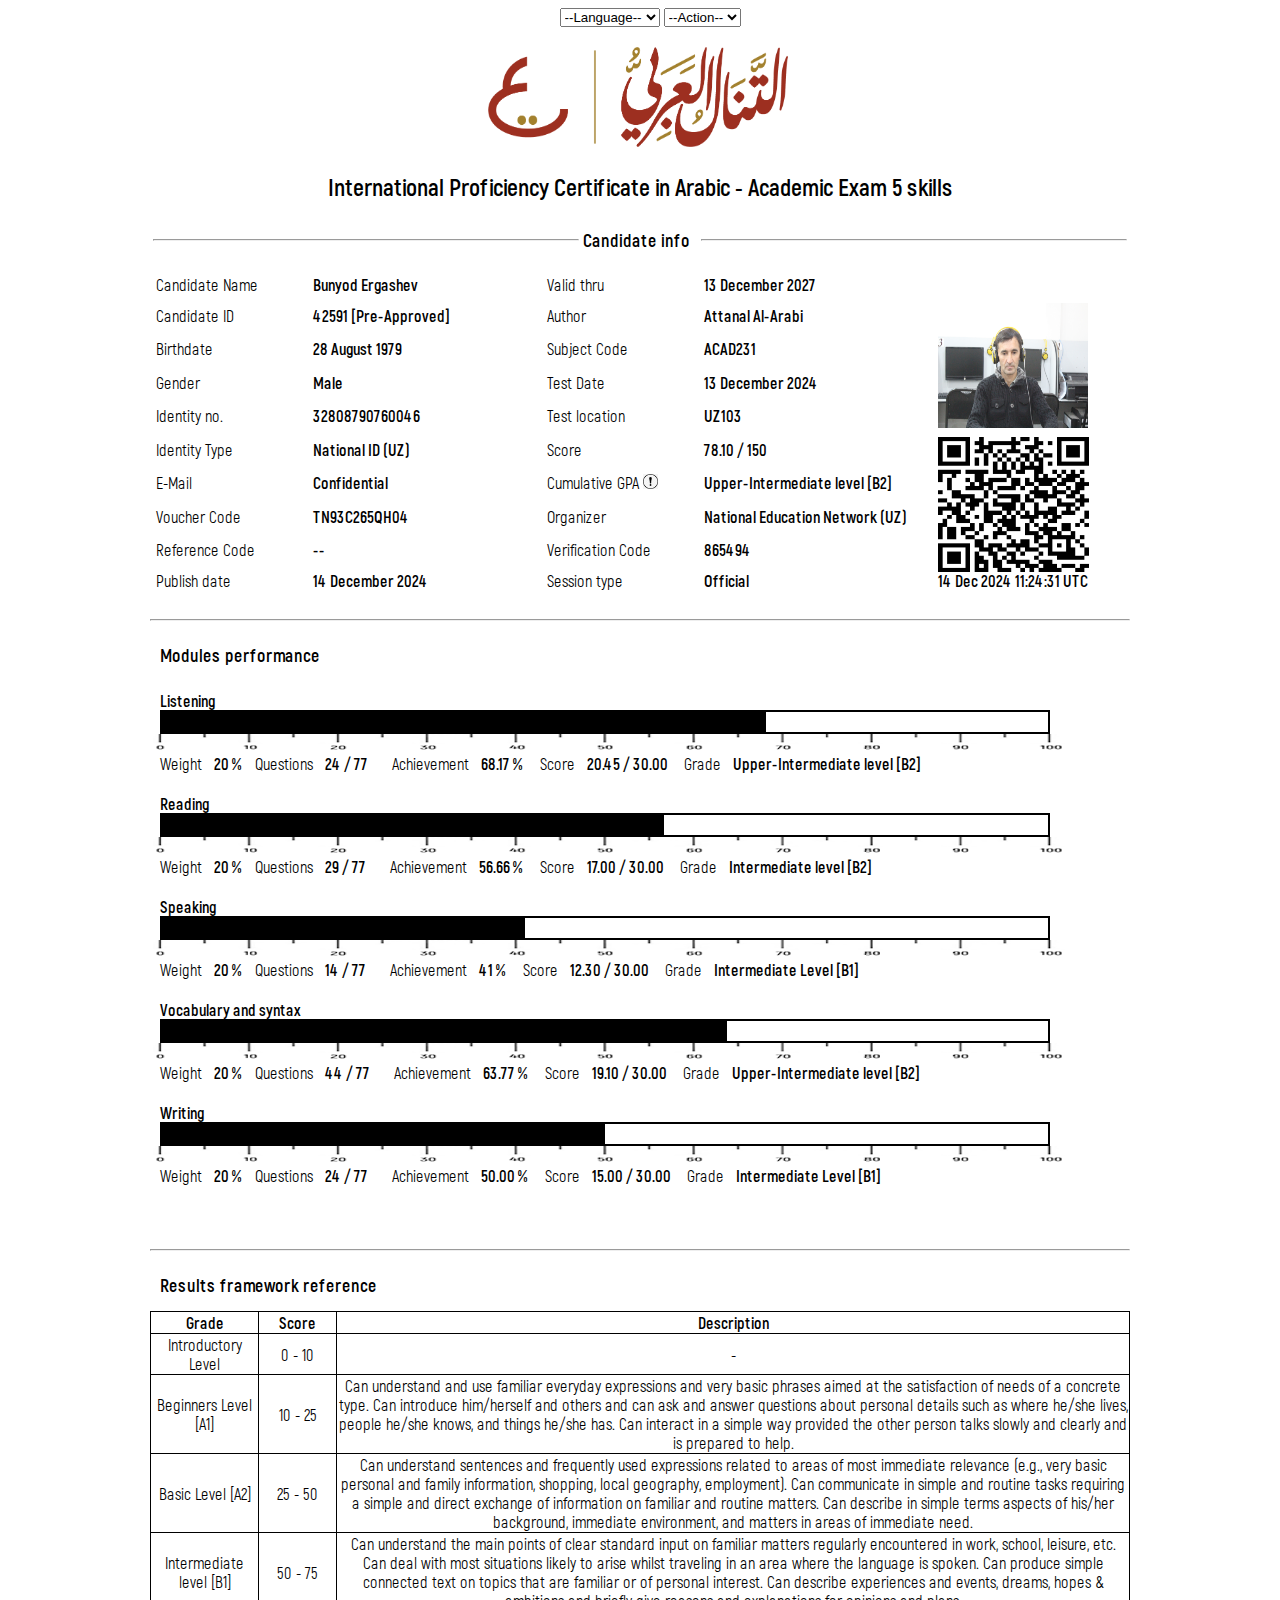
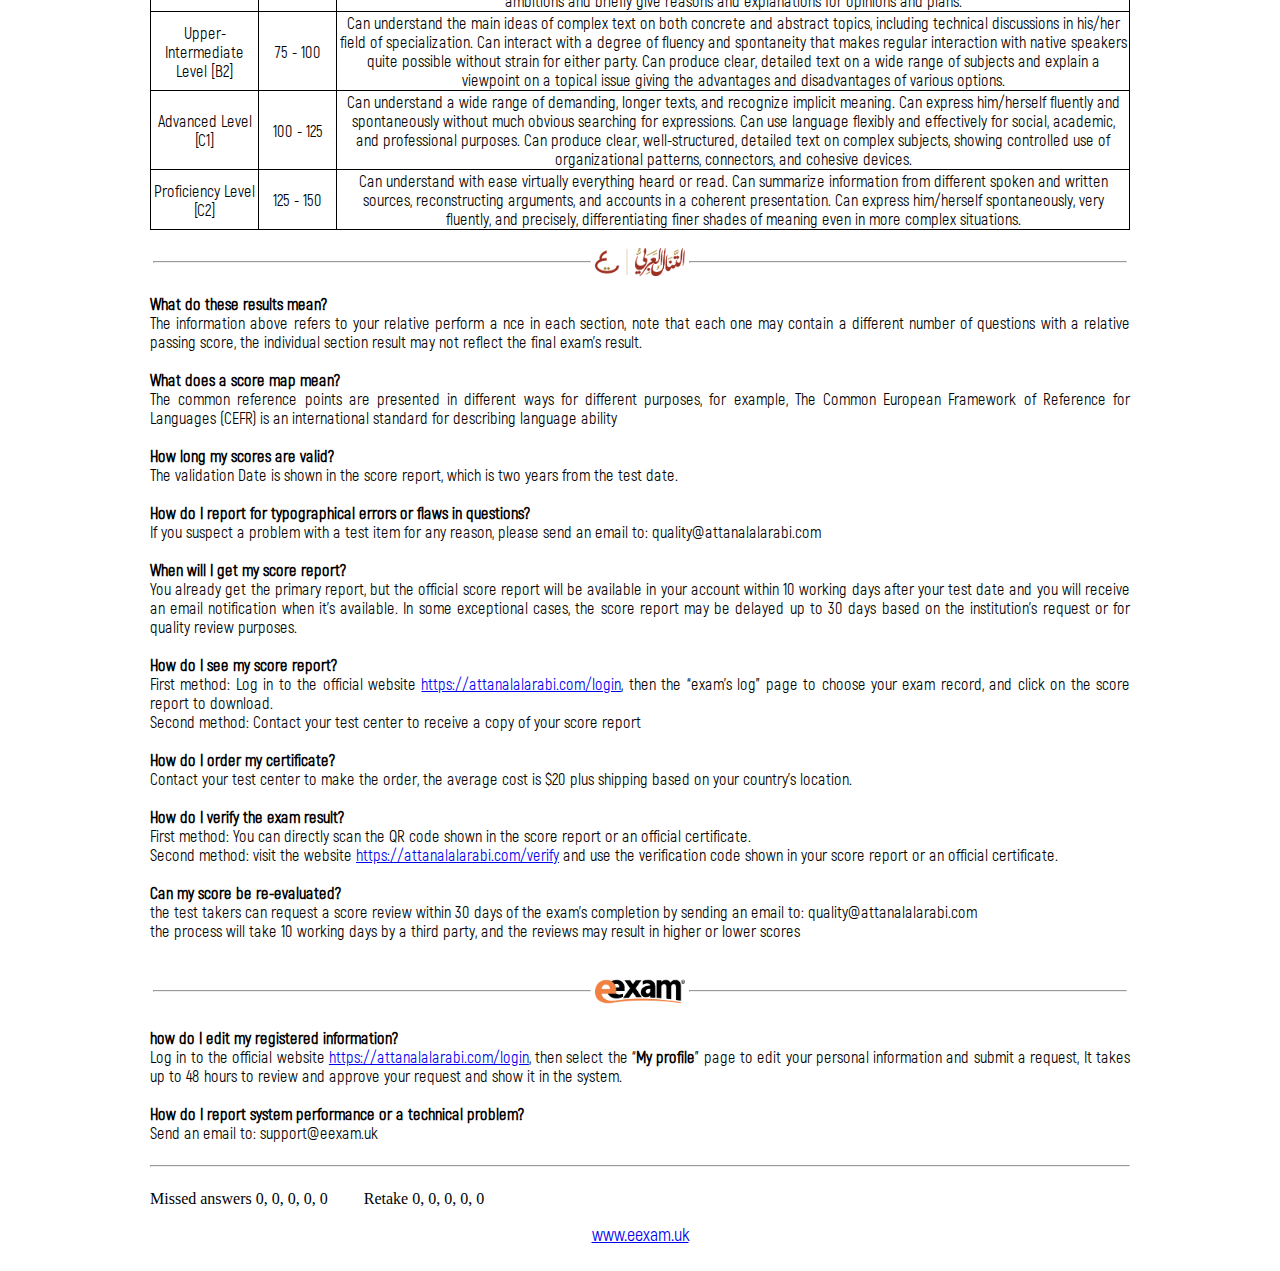
==== commit 30212360: "Update index.html" ====
--- a/index.html
+++ b/index.html
@@ -534,7 +534,7 @@
                                                         <td id="tdCurrentDate" style="text-align: left !important;"
                                                             width="20%">
                                                             <span id="lblCurrentDate" class="DetailLabel"
-                                                                style="text-align:left"> 21 Dec 2024 11:24:31 UTC</span>
+                                                                style="text-align:left"> 14 Dec 2024 11:24:31 UTC</span>
                                                         </td>
 
                                                     </tr>
